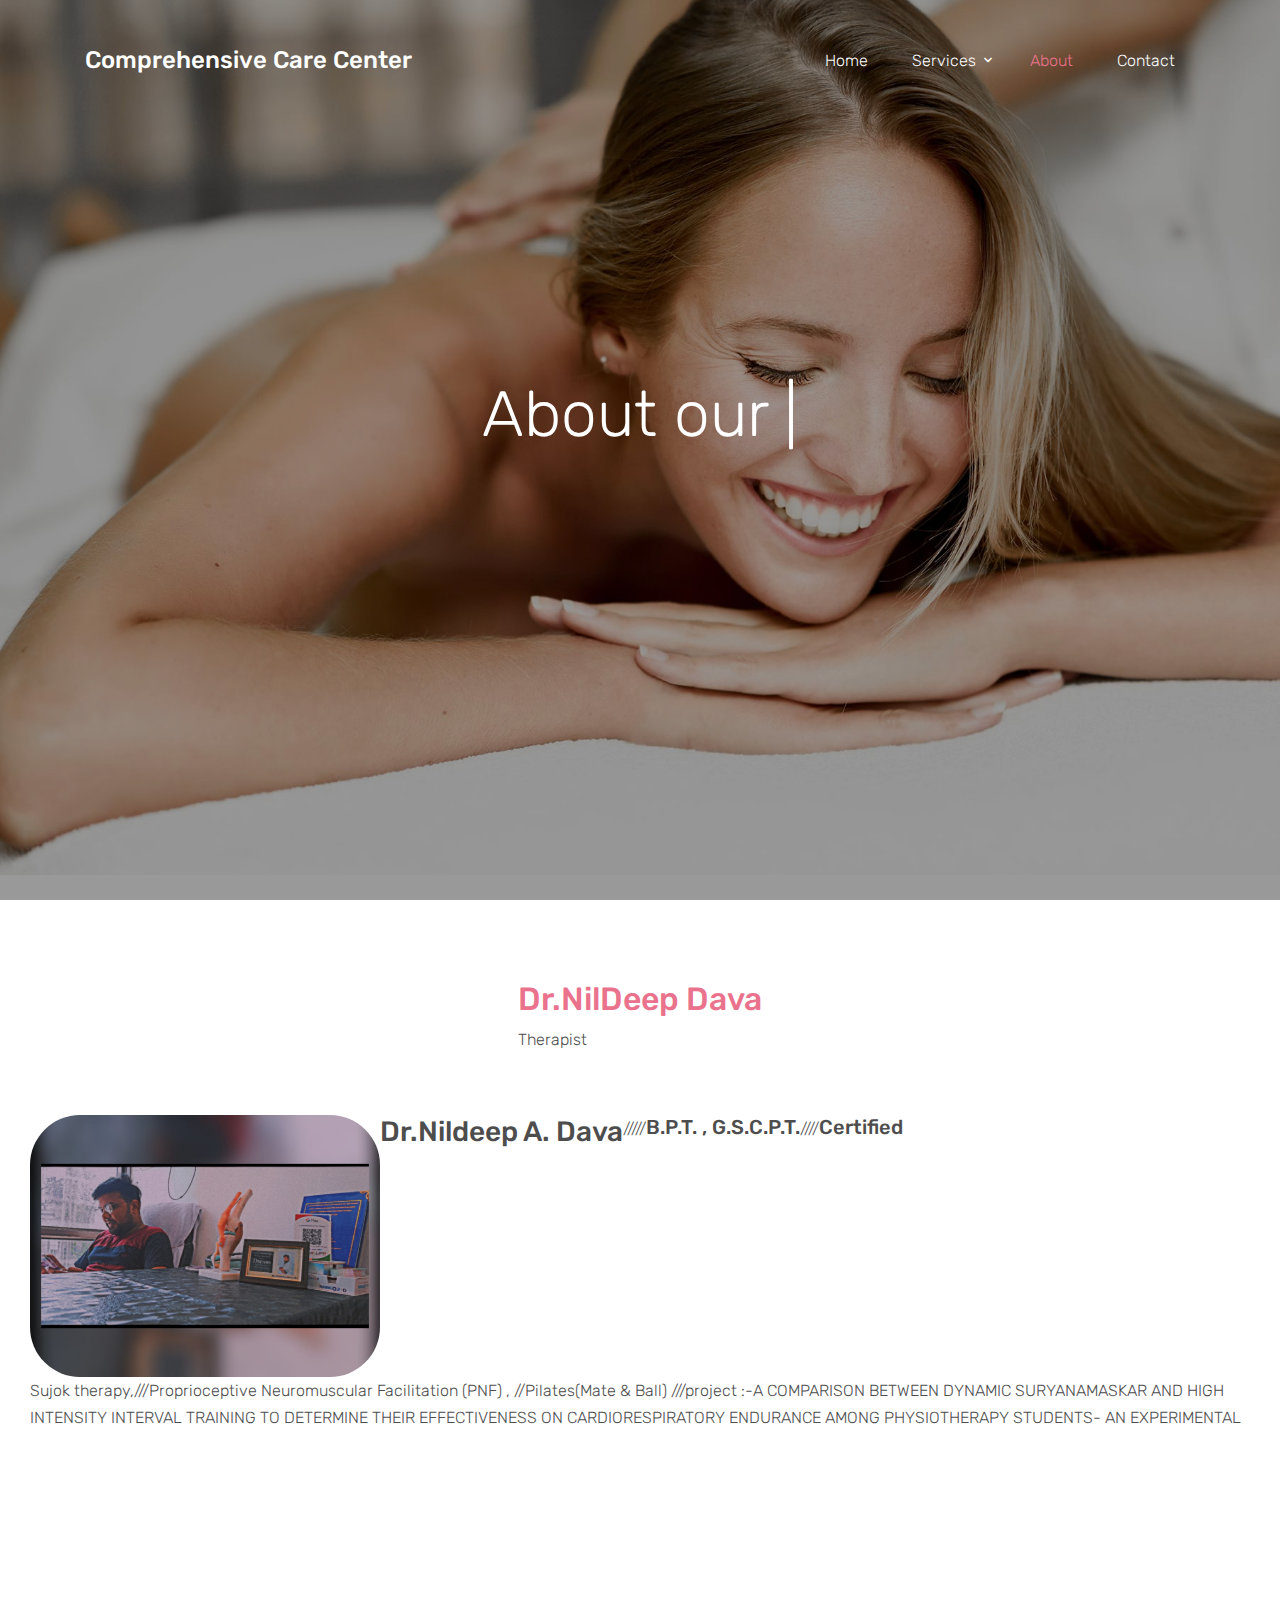
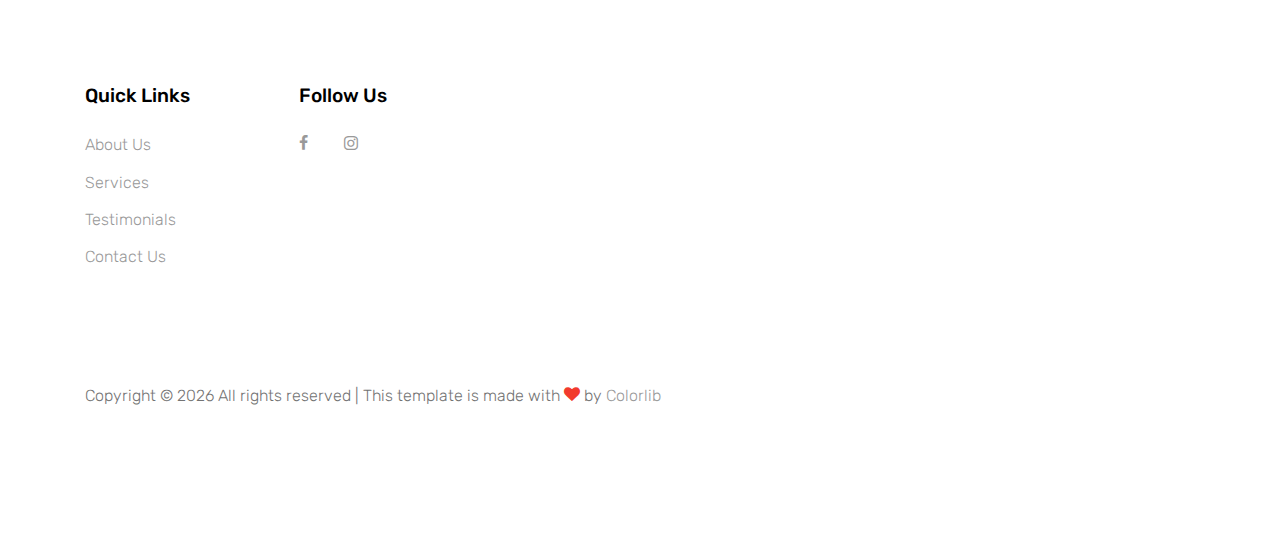
==== about.html @ fd0f9dcb "addcode" ====
<!DOCTYPE html>
<html lang="en">
  <head>
    <title>Comprehensive Care Center</title>
    <meta charset="utf-8" />
    <meta
      name="viewport"
      content="width=device-width, initial-scale=1, shrink-to-fit=no"
    />

    <link
      href="https://fonts.googleapis.com/css?family=Rubik:400,700"
      rel="stylesheet"
    />

    <link rel="stylesheet" href="fonts/icomoon/style.css" />

    <link rel="stylesheet" href="css/bootstrap.min.css" />
    <link rel="stylesheet" href="css/magnific-popup.css" /> 
    <link rel="stylesheet" href="css/jquery-ui.css" />
    <link rel="stylesheet" href="css/owl.carousel.min.css" />
    <link rel="stylesheet" href="css/owl.theme.default.min.css" />

    <link rel="stylesheet" href="css/bootstrap-datepicker.css" />

    <link rel="stylesheet" href="fonts/flaticon/font/flaticon.css" />

    <link rel="stylesheet" href="css/aos.css" />
    <link rel="stylesheet" href="css/rangeslider.css" />

    <link rel="stylesheet" href="css/style.css" />
  </head>
  <body>
    <div class="site-wrap">
      <div class="site-mobile-menu">
        <div class="site-mobile-menu-header">
          <div class="site-mobile-menu-close mt-3">
            <span class="icon-close2 js-menu-toggle"></span>
          </div>
        </div>
        <div class="site-mobile-menu-body"></div>
      </div>

     
         <header class="site-navbar" role="banner">

      <div class="container">
        <div class="row align-items-center">
          
          <div class="col-11 col-xl-4">
            <h1 class="mb-0 site-logo"><a href="index.html" class="text-white mb-0">Comprehensive Care Center</span> </a></h1>
          </div>
          <div class="col-12 col-md-8 d-none d-xl-block">
            <nav class="site-navigation position-relative text-right" role="navigation">

              <ul class="site-menu js-clone-nav mr-auto d-none d-lg-block">
                <li><a href="index.html"><span>Home</span></a></li>
                <li class="has-children">
                  <a href="services.html"><span>Services</span></a>
                  <ul class="dropdown arrow-top">
                    <li><a href="#">Physical Therapy</a></li>
                    <li><a href="#">Massage Therapy</a></li>
                    <li><a href="#">Chiropractic Therapy</a></li>
                    <li class="has-children">
                      <a href="#">Dropdown</a>
                      <ul class="dropdown">
                        <li><a href="#">Physical Therapy</a></li>
                        <li><a href="#">Massage Therapy</a></li>
                        <li><a href="#">Chiropractic Therapy</a></li>
                      </ul>
                    </li>
                  </ul>
                </li>
                  <li class="active">
                    <a href="about.html"><span>About</span></a>
                  </li>
                  <li>
                    <a href="contact.html"><span>Contact</span></a>
                  </li>
             
            
              </ul>
            </nav>
          </div>


          <div class="d-inline-block d-xl-none ml-md-0 mr-auto py-3" style="position: relative; top: 3px;"><a href="#" class="site-menu-toggle js-menu-toggle text-white"><span class="icon-menu h3"></span></a></div>

          </div>

        </div>
      </div>
      
    </header>

      <div
        class="site-blocks-cover overlay"
        style="background-image: url(images/hero_bg_1.jpg)"
        data-aos="fade"
        data-stellar-background-ratio="0.5"
      >
        <div class="container">
          <div
            class="row align-items-center justify-content-center text-center"
          >
            <div class="col-md-10">
              <div class="row justify-content-center mb-4">
                <div class="col-md-10 text-center">
                  <h1 data-aos="fade-up" class="mb-5">
                    About our <span class="typed-words"></span>
                  </h1>
                </div>
              </div>
            </div>
          </div>
        </div>
      </div>

      <div class="site-section">
        <div class="row justify-content-center">
          <div class="text-center">
            <h2 class="text-primary">Dr.NilDeep Dava</h2>
            <p>Therapist</p>
          </div>
        </div>
        <div class="doctor_details">
        <div class="row">
          <img src="images/img_dr1.jpg" alt="Image" class="doctor_photo" />
          <h3>Dr.Nildeep A. Dava </h3> /////      
          <h5>B.P.T. , G.S.C.P.T.</h5>////
          <h5>Certified</h5>Sujok therapy,///Proprioceptive Neuromuscular Facilitation (PNF) , //Pilates(Mate & Ball) ///project :-A COMPARISON BETWEEN DYNAMIC SURYANAMASKAR AND HIGH INTENSITY INTERVAL TRAINING TO DETERMINE THEIR EFFECTIVENESS ON CARDIORESPIRATORY ENDURANCE AMONG PHYSIOTHERAPY STUDENTS- AN EXPERIMENTAL
        </div>
       
        </div>
       
      </div>

      <footer class="site-footer">
        <div class="container">
          <div class="row">
            <div class="col-md-9">
              <div class="row">
                <div class="col-md-6 mb-5 mb-lg-0 col-lg-3">
                  <h2 class="footer-heading mb-4">Quick Links</h2>
                  <ul class="list-unstyled">
                    <li><a href="#">About Us</a></li>
                    <li><a href="#">Services</a></li>
                    <li><a href="#">Testimonials</a></li>
                    <li><a href="#">Contact Us</a></li>
                  </ul>
                </div>

                <div class="col-md-6 mb-5 mb-lg-0 col-lg-3">
                  <h2 class="footer-heading mb-4">Follow Us</h2>
                  <a href="https://www.facebook.com/nil.dava.7" class="pl-0 pr-3"
                    ><span class="icon-facebook"></span
                  ></a>
                  
                  <a href="https://www.instagram.com/physiotherapy_and_painclinic/?igshid=NDRkN2NkYzU=" class="pl-3 pr-3"
                    ><span class="icon-instagram"></span
                  ></a>
               
                </div>
              </div>
            </div>
          </div>
          <div class="row pt-5 mt-5">
            <div class="col-12 text-md-center text-left">
              <p>
                <!-- Link back to Colorlib can't be removed. Template is licensed under CC BY 3.0. -->
                Copyright &copy;
                <script>
                  document.write(new Date().getFullYear());
                </script>
                All rights reserved | This template is made with
                <i class="icon-heart text-danger" aria-hidden="true"></i> by
                <a href="https://colorlib.com" target="_blank">Colorlib</a>
                <!-- Link back to Colorlib can't be removed. Template is licensed under CC BY 3.0. -->
              </p>
            </div>
          </div>
        </div>
      </footer>
    </div>

    <script src="js/jquery-3.3.1.min.js"></script>
    <script src="js/jquery-migrate-3.0.1.min.js"></script>
    <script src="js/jquery-ui.js"></script>
    <script src="js/popper.min.js"></script>
    <script src="js/bootstrap.min.js"></script>
    <script src="js/owl.carousel.min.js"></script>
    <script src="js/jquery.stellar.min.js"></script>
    <script src="js/jquery.countdown.min.js"></script>
    <script src="js/jquery.magnific-popup.min.js"></script>
    <script src="js/jquery.animateNumber.min.js"></script>
    <script src="js/jquery.waypoints.min.js"></script>

    <script src="js/bootstrap-datepicker.min.js"></script>
    <script src="js/aos.js"></script>
    <script src="js/rangeslider.min.js"></script>

    <script src="js/typed.js"></script>
    <script>
      var typed = new Typed(".typed-words", {
        strings: ["Comprehensive Care Center"],
        typeSpeed: 80,
        backSpeed: 80,
        backDelay: 4000,
        startDelay: 1000,
        loop: false,
        showCursor: true,
      });
    </script>

    <script src="js/main.js"></script>
  </body>
</html>
---- fonts/icomoon/style.css ----
@font-face {
  font-family: 'icomoon';
  src:  url('fonts/icomoon.eot?10si43');
  src:  url('fonts/icomoon.eot?10si43#iefix') format('embedded-opentype'),
    url('fonts/icomoon.ttf?10si43') format('truetype'),
    url('fonts/icomoon.woff?10si43') format('woff'),
    url('fonts/icomoon.svg?10si43#icomoon') format('svg');
  font-weight: normal;
  font-style: normal;
}

[class^="icon-"], [class*=" icon-"] {
  /* use !important to prevent issues with browser extensions that change fonts */
  font-family: 'icomoon' !important;
  speak: none;
  font-style: normal;
  font-weight: normal;
  font-variant: normal;
  text-transform: none;
  line-height: 1;

  /* Better Font Rendering =========== */
  -webkit-font-smoothing: antialiased;
  -moz-osx-font-smoothing: grayscale;
}

.icon-asterisk:before {
  content: "\f069";
}
.icon-plus:before {
  content: "\f067";
}
.icon-question:before {
  content: "\f128";
}
.icon-minus:before {
  content: "\f068";
}
.icon-glass:before {
  content: "\f000";
}
.icon-music:before {
  content: "\f001";
}
.icon-search:before {
  content: "\f002";
}
.icon-envelope-o:before {
  content: "\f003";
}
.icon-heart:before {
  content: "\f004";
}
.icon-star:before {
  content: "\f005";
}
.icon-star-o:before {
  content: "\f006";
}
.icon-user:before {
  content: "\f007";
}
.icon-film:before {
  content: "\f008";
}
.icon-th-large:before {
  content: "\f009";
}
.icon-th:before {
  content: "\f00a";
}
.icon-th-list:before {
  content: "\f00b";
}
.icon-check:before {
  content: "\f00c";
}
.icon-close:before {
  content: "\f00d";
}
.icon-remove:before {
  content: "\f00d";
}
.icon-times:before {
  content: "\f00d";
}
.icon-search-plus:before {
  content: "\f00e";
}
.icon-search-minus:before {
  content: "\f010";
}
.icon-power-off:before {
  content: "\f011";
}
.icon-signal:before {
  content: "\f012";
}
.icon-cog:before {
  content: "\f013";
}
.icon-gear:before {
  content: "\f013";
}
.icon-trash-o:before {
  content: "\f014";
}
.icon-home:before {
  content: "\f015";
}
.icon-file-o:before {
  content: "\f016";
}
.icon-clock-o:before {
  content: "\f017";
}
.icon-road:before {
  content: "\f018";
}
.icon-download:before {
  content: "\f019";
}
.icon-arrow-circle-o-down:before {
  content: "\f01a";
}
.icon-arrow-circle-o-up:before {
  content: "\f01b";
}
.icon-inbox:before {
  content: "\f01c";
}
.icon-play-circle-o:before {
  content: "\f01d";
}
.icon-repeat:before {
  content: "\f01e";
}
.icon-rotate-right:before {
  content: "\f01e";
}
.icon-refresh:before {
  content: "\f021";
}
.icon-list-alt:before {
  content: "\f022";
}
.icon-lock:before {
  content: "\f023";
}
.icon-flag:before {
  content: "\f024";
}
.icon-headphones:before {
  content: "\f025";
}
.icon-volume-off:before {
  content: "\f026";
}
.icon-volume-down:before {
  content: "\f027";
}
.icon-volume-up:before {
  content: "\f028";
}
.icon-qrcode:before {
  content: "\f029";
}
.icon-barcode:before {
  content: "\f02a";
}
.icon-tag:before {
  content: "\f02b";
}
.icon-tags:before {
  content: "\f02c";
}
.icon-book:before {
  content: "\f02d";
}
.icon-bookmark:before {
  content: "\f02e";
}
.icon-print:before {
  content: "\f02f";
}
.icon-camera:before {
  content: "\f030";
}
.icon-font:before {
  content: "\f031";
}
.icon-bold:before {
  content: "\f032";
}
.icon-italic:before {
  content: "\f033";
}
.icon-text-height:before {
  content: "\f034";
}
.icon-text-width:before {
  content: "\f035";
}
.icon-align-left:before {
  content: "\f036";
}
.icon-align-center:before {
  content: "\f037";
}
.icon-align-right:before {
  content: "\f038";
}
.icon-align-justify:before {
  content: "\f039";
}
.icon-list:before {
  content: "\f03a";
}
.icon-dedent:before {
  content: "\f03b";
}
.icon-outdent:before {
  content: "\f03b";
}
.icon-indent:before {
  content: "\f03c";
}
.icon-video-camera:before {
  content: "\f03d";
}
.icon-image:before {
  content: "\f03e";
}
.icon-photo:before {
  content: "\f03e";
}
.icon-picture-o:before {
  content: "\f03e";
}
.icon-pencil:before {
  content: "\f040";
}
.icon-map-marker:before {
  content: "\f041";
}
.icon-adjust:before {
  content: "\f042";
}
.icon-tint:before {
  content: "\f043";
}
.icon-edit:before {
  content: "\f044";
}
.icon-pencil-square-o:before {
  content: "\f044";
}
.icon-share-square-o:before {
  content: "\f045";
}
.icon-check-square-o:before {
  content: "\f046";
}
.icon-arrows:before {
  content: "\f047";
}
.icon-step-backward:before {
  content: "\f048";
}
.icon-fast-backward:before {
  content: "\f049";
}
.icon-backward:before {
  content: "\f04a";
}
.icon-play:before {
  content: "\f04b";
}
.icon-pause:before {
  content: "\f04c";
}
.icon-stop:before {
  content: "\f04d";
}
.icon-forward:before {
  content: "\f04e";
}
.icon-fast-forward:before {
  content: "\f050";
}
.icon-step-forward:before {
  content: "\f051";
}
.icon-eject:before {
  content: "\f052";
}
.icon-chevron-left:before {
  content: "\f053";
}
.icon-chevron-right:before {
  content: "\f054";
}
.icon-plus-circle:before {
  content: "\f055";
}
.icon-minus-circle:before {
  content: "\f056";
}
.icon-times-circle:before {
  content: "\f057";
}
.icon-check-circle:before {
  content: "\f058";
}
.icon-question-circle:before {
  content: "\f059";
}
.icon-info-circle:before {
  content: "\f05a";
}
.icon-crosshairs:before {
  content: "\f05b";
}
.icon-times-circle-o:before {
  content: "\f05c";
}
.icon-check-circle-o:before {
  content: "\f05d";
}
.icon-ban:before {
  content: "\f05e";
}
.icon-arrow-left:before {
  content: "\f060";
}
.icon-arrow-right:before {
  content: "\f061";
}
.icon-arrow-up:before {
  content: "\f062";
}
.icon-arrow-down:before {
  content: "\f063";
}
.icon-mail-forward:before {
  content: "\f064";
}
.icon-share:before {
  content: "\f064";
}
.icon-expand:before {
  content: "\f065";
}
.icon-compress:before {
  content: "\f066";
}
.icon-exclamation-circle:before {
  content: "\f06a";
}
.icon-gift:before {
  content: "\f06b";
}
.icon-leaf:before {
  content: "\f06c";
}
.icon-fire:before {
  content: "\f06d";
}
.icon-eye:before {
  content: "\f06e";
}
.icon-eye-slash:before {
  content: "\f070";
}
.icon-exclamation-triangle:before {
  content: "\f071";
}
.icon-warning:before {
  content: "\f071";
}
.icon-plane:before {
  content: "\f072";
}
.icon-calendar:before {
  content: "\f073";
}
.icon-random:before {
  content: "\f074";
}
.icon-comment:before {
  content: "\f075";
}
.icon-magnet:before {
  content: "\f076";
}
.icon-chevron-up:before {
  content: "\f077";
}
.icon-chevron-down:before {
  content: "\f078";
}
.icon-retweet:before {
  content: "\f079";
}
.icon-shopping-cart:before {
  content: "\f07a";
}
.icon-folder:before {
  content: "\f07b";
}
.icon-folder-open:before {
  content: "\f07c";
}
.icon-arrows-v:before {
  content: "\f07d";
}
.icon-arrows-h:before {
  content: "\f07e";
}
.icon-bar-chart:before {
  content: "\f080";
}
.icon-bar-chart-o:before {
  content: "\f080";
}
.icon-twitter-square:before {
  content: "\f081";
}
.icon-facebook-square:before {
  content: "\f082";
}
.icon-camera-retro:before {
  content: "\f083";
}
.icon-key:before {
  content: "\f084";
}
.icon-cogs:before {
  content: "\f085";
}
.icon-gears:before {
  content: "\f085";
}
.icon-comments:before {
  content: "\f086";
}
.icon-thumbs-o-up:before {
  content: "\f087";
}
.icon-thumbs-o-down:before {
  content: "\f088";
}
.icon-star-half:before {
  content: "\f089";
}
.icon-heart-o:before {
  content: "\f08a";
}
.icon-sign-out:before {
  content: "\f08b";
}
.icon-linkedin-square:before {
  content: "\f08c";
}
.icon-thumb-tack:before {
  content: "\f08d";
}
.icon-external-link:before {
  content: "\f08e";
}
.icon-sign-in:before {
  content: "\f090";
}
.icon-trophy:before {
  content: "\f091";
}
.icon-github-square:before {
  content: "\f092";
}
.icon-upload:before {
  content: "\f093";
}
.icon-lemon-o:before {
  content: "\f094";
}
.icon-phone:before {
  content: "\f095";
}
.icon-square-o:before {
  content: "\f096";
}
.icon-bookmark-o:before {
  content: "\f097";
}
.icon-phone-square:before {
  content: "\f098";
}
.icon-twitter:before {
  content: "\f099";
}
.icon-facebook:before {
  content: "\f09a";
}
.icon-facebook-f:before {
  content: "\f09a";
}
.icon-github:before {
  content: "\f09b";
}
.icon-unlock:before {
  content: "\f09c";
}
.icon-credit-card:before {
  content: "\f09d";
}
.icon-feed:before {
  content: "\f09e";
}
.icon-rss:before {
  content: "\f09e";
}
.icon-hdd-o:before {
  content: "\f0a0";
}
.icon-bullhorn:before {
  content: "\f0a1";
}
.icon-bell-o:before {
  content: "\f0a2";
}
.icon-certificate:before {
  content: "\f0a3";
}
.icon-hand-o-right:before {
  content: "\f0a4";
}
.icon-hand-o-left:before {
  content: "\f0a5";
}
.icon-hand-o-up:before {
  content: "\f0a6";
}
.icon-hand-o-down:before {
  content: "\f0a7";
}
.icon-arrow-circle-left:before {
  content: "\f0a8";
}
.icon-arrow-circle-right:before {
  content: "\f0a9";
}
.icon-arrow-circle-up:before {
  content: "\f0aa";
}
.icon-arrow-circle-down:before {
  content: "\f0ab";
}
.icon-globe:before {
  content: "\f0ac";
}
.icon-wrench:before {
  content: "\f0ad";
}
.icon-tasks:before {
  content: "\f0ae";
}
.icon-filter:before {
  content: "\f0b0";
}
.icon-briefcase:before {
  content: "\f0b1";
}
.icon-arrows-alt:before {
  content: "\f0b2";
}
.icon-group:before {
  content: "\f0c0";
}
.icon-users:before {
  content: "\f0c0";
}
.icon-chain:before {
  content: "\f0c1";
}
.icon-link:before {
  content: "\f0c1";
}
.icon-cloud:before {
  content: "\f0c2";
}
.icon-flask:before {
  content: "\f0c3";
}
.icon-cut:before {
  content: "\f0c4";
}
.icon-scissors:before {
  content: "\f0c4";
}
.icon-copy:before {
  content: "\f0c5";
}
.icon-files-o:before {
  content: "\f0c5";
}
.icon-paperclip:before {
  content: "\f0c6";
}
.icon-floppy-o:before {
  content: "\f0c7";
}
.icon-save:before {
  content: "\f0c7";
}
.icon-square:before {
  content: "\f0c8";
}
.icon-bars:before {
  content: "\f0c9";
}
.icon-navicon:before {
  content: "\f0c9";
}
.icon-reorder:before {
  content: "\f0c9";
}
.icon-list-ul:before {
  content: "\f0ca";
}
.icon-list-ol:before {
  content: "\f0cb";
}
.icon-strikethrough:before {
  content: "\f0cc";
}
.icon-underline:before {
  content: "\f0cd";
}
.icon-table:before {
  content: "\f0ce";
}
.icon-magic:before {
  content: "\f0d0";
}
.icon-truck:before {
  content: "\f0d1";
}
.icon-pinterest:before {
  content: "\f0d2";
}
.icon-pinterest-square:before {
  content: "\f0d3";
}
.icon-google-plus-square:before {
  content: "\f0d4";
}
.icon-google-plus:before {
  content: "\f0d5";
}
.icon-money:before {
  content: "\f0d6";
}
.icon-caret-down:before {
  content: "\f0d7";
}
.icon-caret-up:before {
  content: "\f0d8";
}
.icon-caret-left:before {
  content: "\f0d9";
}
.icon-caret-right:before {
  content: "\f0da";
}
.icon-columns:before {
  content: "\f0db";
}
.icon-sort:before {
  content: "\f0dc";
}
.icon-unsorted:before {
  content: "\f0dc";
}
.icon-sort-desc:before {
  content: "\f0dd";
}
.icon-sort-down:before {
  content: "\f0dd";
}
.icon-sort-asc:before {
  content: "\f0de";
}
.icon-sort-up:before {
  content: "\f0de";
}
.icon-envelope:before {
  content: "\f0e0";
}
.icon-linkedin:before {
  content: "\f0e1";
}
.icon-rotate-left:before {
  content: "\f0e2";
}
.icon-undo:before {
  content: "\f0e2";
}
.icon-gavel:before {
  content: "\f0e3";
}
.icon-legal:before {
  content: "\f0e3";
}
.icon-dashboard:before {
  content: "\f0e4";
}
.icon-tachometer:before {
  content: "\f0e4";
}
.icon-comment-o:before {
  content: "\f0e5";
}
.icon-comments-o:before {
  content: "\f0e6";
}
.icon-bolt:before {
  content: "\f0e7";
}
.icon-flash:before {
  content: "\f0e7";
}
.icon-sitemap:before {
  content: "\f0e8";
}
.icon-umbrella:before {
  content: "\f0e9";
}
.icon-clipboard:before {
  content: "\f0ea";
}
.icon-paste:before {
  content: "\f0ea";
}
.icon-lightbulb-o:before {
  content: "\f0eb";
}
.icon-exchange:before {
  content: "\f0ec";
}
.icon-cloud-download:before {
  content: "\f0ed";
}
.icon-cloud-upload:before {
  content: "\f0ee";
}
.icon-user-md:before {
  content: "\f0f0";
}
.icon-stethoscope:before {
  content: "\f0f1";
}
.icon-suitcase:before {
  content: "\f0f2";
}
.icon-bell:before {
  content: "\f0f3";
}
.icon-coffee:before {
  content: "\f0f4";
}
.icon-cutlery:before {
  content: "\f0f5";
}
.icon-file-text-o:before {
  content: "\f0f6";
}
.icon-building-o:before {
  content: "\f0f7";
}
.icon-hospital-o:before {
  content: "\f0f8";
}
.icon-ambulance:before {
  content: "\f0f9";
}
.icon-medkit:before {
  content: "\f0fa";
}
.icon-fighter-jet:before {
  content: "\f0fb";
}
.icon-beer:before {
  content: "\f0fc";
}
.icon-h-square:before {
  content: "\f0fd";
}
.icon-plus-square:before {
  content: "\f0fe";
}
.icon-angle-double-left:before {
  content: "\f100";
}
.icon-angle-double-right:before {
  content: "\f101";
}
.icon-angle-double-up:before {
  content: "\f102";
}
.icon-angle-double-down:before {
  content: "\f103";
}
.icon-angle-left:before {
  content: "\f104";
}
.icon-angle-right:before {
  content: "\f105";
}
.icon-angle-up:before {
  content: "\f106";
}
.icon-angle-down:before {
  content: "\f107";
}
.icon-desktop:before {
  content: "\f108";
}
.icon-laptop:before {
  content: "\f109";
}
.icon-tablet:before {
  content: "\f10a";
}
.icon-mobile:before {
  content: "\f10b";
}
.icon-mobile-phone:before {
  content: "\f10b";
}
.icon-circle-o:before {
  content: "\f10c";
}
.icon-quote-left:before {
  content: "\f10d";
}
.icon-quote-right:before {
  content: "\f10e";
}
.icon-spinner:before {
  content: "\f110";
}
.icon-circle:before {
  content: "\f111";
}
.icon-mail-reply:before {
  content: "\f112";
}
.icon-reply:before {
  content: "\f112";
}
.icon-github-alt:before {
  content: "\f113";
}
.icon-folder-o:before {
  content: "\f114";
}
.icon-folder-open-o:before {
  content: "\f115";
}
.icon-smile-o:before {
  content: "\f118";
}
.icon-frown-o:before {
  content: "\f119";
}
.icon-meh-o:before {
  content: "\f11a";
}
.icon-gamepad:before {
  content: "\f11b";
}
.icon-keyboard-o:before {
  content: "\f11c";
}
.icon-flag-o:before {
  content: "\f11d";
}
.icon-flag-checkered:before {
  content: "\f11e";
}
.icon-terminal:before {
  content: "\f120";
}
.icon-code:before {
  content: "\f121";
}
.icon-mail-reply-all:before {
  content: "\f122";
}
.icon-reply-all:before {
  content: "\f122";
}
.icon-star-half-empty:before {
  content: "\f123";
}
.icon-star-half-full:before {
  content: "\f123";
}
.icon-star-half-o:before {
  content: "\f123";
}
.icon-location-arrow:before {
  content: "\f124";
}
.icon-crop:before {
  content: "\f125";
}
.icon-code-fork:before {
  content: "\f126";
}
.icon-chain-broken:before {
  content: "\f127";
}
.icon-unlink:before {
  content: "\f127";
}
.icon-info:before {
  content: "\f129";
}
.icon-exclamation:before {
  content: "\f12a";
}
.icon-superscript:before {
  content: "\f12b";
}
.icon-subscript:before {
  content: "\f12c";
}
.icon-eraser:before {
  content: "\f12d";
}
.icon-puzzle-piece:before {
  content: "\f12e";
}
.icon-microphone:before {
  content: "\f130";
}
.icon-microphone-slash:before {
  content: "\f131";
}
.icon-shield:before {
  content: "\f132";
}
.icon-calendar-o:before {
  content: "\f133";
}
.icon-fire-extinguisher:before {
  content: "\f134";
}
.icon-rocket:before {
  content: "\f135";
}
.icon-maxcdn:before {
  content: "\f136";
}
.icon-chevron-circle-left:before {
  content: "\f137";
}
.icon-chevron-circle-right:before {
  content: "\f138";
}
.icon-chevron-circle-up:before {
  content: "\f139";
}
.icon-chevron-circle-down:before {
  content: "\f13a";
}
.icon-html5:before {
  content: "\f13b";
}
.icon-css3:before {
  content: "\f13c";
}
.icon-anchor:before {
  content: "\f13d";
}
.icon-unlock-alt:before {
  content: "\f13e";
}
.icon-bullseye:before {
  content: "\f140";
}
.icon-ellipsis-h:before {
  content: "\f141";
}
.icon-ellipsis-v:before {
  content: "\f142";
}
.icon-rss-square:before {
  content: "\f143";
}
.icon-play-circle:before {
  content: "\f144";
}
.icon-ticket:before {
  content: "\f145";
}
.icon-minus-square:before {
  content: "\f146";
}
.icon-minus-square-o:before {
  content: "\f147";
}
.icon-level-up:before {
  content: "\f148";
}
.icon-level-down:before {
  content: "\f149";
}
.icon-check-square:before {
  content: "\f14a";
}
.icon-pencil-square:before {
  content: "\f14b";
}
.icon-external-link-square:before {
  content: "\f14c";
}
.icon-share-square:before {
  content: "\f14d";
}
.icon-compass:before {
  content: "\f14e";
}
.icon-caret-square-o-down:before {
  content: "\f150";
}
.icon-toggle-down:before {
  content: "\f150";
}
.icon-caret-square-o-up:before {
  content: "\f151";
}
.icon-toggle-up:before {
  content: "\f151";
}
.icon-caret-square-o-right:before {
  content: "\f152";
}
.icon-toggle-right:before {
  content: "\f152";
}
.icon-eur:before {
  content: "\f153";
}
.icon-euro:before {
  content: "\f153";
}
.icon-gbp:before {
  content: "\f154";
}
.icon-dollar:before {
  content: "\f155";
}
.icon-usd:before {
  content: "\f155";
}
.icon-inr:before {
  content: "\f156";
}
.icon-rupee:before {
  content: "\f156";
}
.icon-cny:before {
  content: "\f157";
}
.icon-jpy:before {
  content: "\f157";
}
.icon-rmb:before {
  content: "\f157";
}
.icon-yen:before {
  content: "\f157";
}
.icon-rouble:before {
  content: "\f158";
}
.icon-rub:before {
  content: "\f158";
}
.icon-ruble:before {
  content: "\f158";
}
.icon-krw:before {
  content: "\f159";
}
.icon-won:before {
  content: "\f159";
}
.icon-bitcoin:before {
  content: "\f15a";
}
.icon-btc:before {
  content: "\f15a";
}
.icon-file:before {
  content: "\f15b";
}
.icon-file-text:before {
  content: "\f15c";
}
.icon-sort-alpha-asc:before {
  content: "\f15d";
}
.icon-sort-alpha-desc:before {
  content: "\f15e";
}
.icon-sort-amount-asc:before {
  content: "\f160";
}
.icon-sort-amount-desc:before {
  content: "\f161";
}
.icon-sort-numeric-asc:before {
  content: "\f162";
}
.icon-sort-numeric-desc:before {
  content: "\f163";
}
.icon-thumbs-up:before {
  content: "\f164";
}
.icon-thumbs-down:before {
  content: "\f165";
}
.icon-youtube-square:before {
  content: "\f166";
}
.icon-youtube:before {
  content: "\f167";
}
.icon-xing:before {
  content: "\f168";
}
.icon-xing-square:before {
  content: "\f169";
}
.icon-youtube-play:before {
  content: "\f16a";
}
.icon-dropbox:before {
  content: "\f16b";
}
.icon-stack-overflow:before {
  content: "\f16c";
}
.icon-instagram:before {
  content: "\f16d";
}
.icon-flickr:before {
  content: "\f16e";
}
.icon-adn:before {
  content: "\f170";
}
.icon-bitbucket:before {
  content: "\f171";
}
.icon-bitbucket-square:before {
  content: "\f172";
}
.icon-tumblr:before {
  content: "\f173";
}
.icon-tumblr-square:before {
  content: "\f174";
}
.icon-long-arrow-down:before {
  content: "\f175";
}
.icon-long-arrow-up:before {
  content: "\f176";
}
.icon-long-arrow-left:before {
  content: "\f177";
}
.icon-long-arrow-right:before {
  content: "\f178";
}
.icon-apple:before {
  content: "\f179";
}
.icon-windows:before {
  content: "\f17a";
}
.icon-android:before {
  content: "\f17b";
}
.icon-linux:before {
  content: "\f17c";
}
.icon-dribbble:before {
  content: "\f17d";
}
.icon-skype:before {
  content: "\f17e";
}
.icon-foursquare:before {
  content: "\f180";
}
.icon-trello:before {
  content: "\f181";
}
.icon-female:before {
  content: "\f182";
}
.icon-male:before {
  content: "\f183";
}
.icon-gittip:before {
  content: "\f184";
}
.icon-gratipay:before {
  content: "\f184";
}
.icon-sun-o:before {
  content: "\f185";
}
.icon-moon-o:before {
  content: "\f186";
}
.icon-archive:before {
  content: "\f187";
}
.icon-bug:before {
  content: "\f188";
}
.icon-vk:before {
  content: "\f189";
}
.icon-weibo:before {
  content: "\f18a";
}
.icon-renren:before {
  content: "\f18b";
}
.icon-pagelines:before {
  content: "\f18c";
}
.icon-stack-exchange:before {
  content: "\f18d";
}
.icon-arrow-circle-o-right:before {
  content: "\f18e";
}
.icon-arrow-circle-o-left:before {
  content: "\f190";
}
.icon-caret-square-o-left:before {
  content: "\f191";
}
.icon-toggle-left:before {
  content: "\f191";
}
.icon-dot-circle-o:before {
  content: "\f192";
}
.icon-wheelchair:before {
  content: "\f193";
}
.icon-vimeo-square:before {
  content: "\f194";
}
.icon-try:before {
  content: "\f195";
}
.icon-turkish-lira:before {
  content: "\f195";
}
.icon-plus-square-o:before {
  content: "\f196";
}
.icon-space-shuttle:before {
  content: "\f197";
}
.icon-slack:before {
  content: "\f198";
}
.icon-envelope-square:before {
  content: "\f199";
}
.icon-wordpress:before {
  content: "\f19a";
}
.icon-openid:before {
  content: "\f19b";
}
.icon-bank:before {
  content: "\f19c";
}
.icon-institution:before {
  content: "\f19c";
}
.icon-university:before {
  content: "\f19c";
}
.icon-graduation-cap:before {
  content: "\f19d";
}
.icon-mortar-board:before {
  content: "\f19d";
}
.icon-yahoo:before {
  content: "\f19e";
}
.icon-google:before {
  content: "\f1a0";
}
.icon-reddit:before {
  content: "\f1a1";
}
.icon-reddit-square:before {
  content: "\f1a2";
}
.icon-stumbleupon-circle:before {
  content: "\f1a3";
}
.icon-stumbleupon:before {
  content: "\f1a4";
}
.icon-delicious:before {
  content: "\f1a5";
}
.icon-digg:before {
  content: "\f1a6";
}
.icon-pied-piper-pp:before {
  content: "\f1a7";
}
.icon-pied-piper-alt:before {
  content: "\f1a8";
}
.icon-drupal:before {
  content: "\f1a9";
}
.icon-joomla:before {
  content: "\f1aa";
}
.icon-language:before {
  content: "\f1ab";
}
.icon-fax:before {
  content: "\f1ac";
}
.icon-building:before {
  content: "\f1ad";
}
.icon-child:before {
  content: "\f1ae";
}
.icon-paw:before {
  content: "\f1b0";
}
.icon-spoon:before {
  content: "\f1b1";
}
.icon-cube:before {
  content: "\f1b2";
}
.icon-cubes:before {
  content: "\f1b3";
}
.icon-behance:before {
  content: "\f1b4";
}
.icon-behance-square:before {
  content: "\f1b5";
}
.icon-steam:before {
  content: "\f1b6";
}
.icon-steam-square:before {
  content: "\f1b7";
}
.icon-recycle:before {
  content: "\f1b8";
}
.icon-automobile:before {
  content: "\f1b9";
}
.icon-car:before {
  content: "\f1b9";
}
.icon-cab:before {
  content: "\f1ba";
}
.icon-taxi:before {
  content: "\f1ba";
}
.icon-tree:before {
  content: "\f1bb";
}
.icon-spotify:before {
  content: "\f1bc";
}
.icon-deviantart:before {
  content: "\f1bd";
}
.icon-soundcloud:before {
  content: "\f1be";
}
.icon-database:before {
  content: "\f1c0";
}
.icon-file-pdf-o:before {
  content: "\f1c1";
}
.icon-file-word-o:before {
  content: "\f1c2";
}
.icon-file-excel-o:before {
  content: "\f1c3";
}
.icon-file-powerpoint-o:before {
  content: "\f1c4";
}
.icon-file-image-o:before {
  content: "\f1c5";
}
.icon-file-photo-o:before {
  content: "\f1c5";
}
.icon-file-picture-o:before {
  content: "\f1c5";
}
.icon-file-archive-o:before {
  content: "\f1c6";
}
.icon-file-zip-o:before {
  content: "\f1c6";
}
.icon-file-audio-o:before {
  content: "\f1c7";
}
.icon-file-sound-o:before {
  content: "\f1c7";
}
.icon-file-movie-o:before {
  content: "\f1c8";
}
.icon-file-video-o:before {
  content: "\f1c8";
}
.icon-file-code-o:before {
  content: "\f1c9";
}
.icon-vine:before {
  content: "\f1ca";
}
.icon-codepen:before {
  content: "\f1cb";
}
.icon-jsfiddle:before {
  content: "\f1cc";
}
.icon-life-bouy:before {
  content: "\f1cd";
}
.icon-life-buoy:before {
  content: "\f1cd";
}
.icon-life-ring:before {
  content: "\f1cd";
}
.icon-life-saver:before {
  content: "\f1cd";
}
.icon-support:before {
  content: "\f1cd";
}
.icon-circle-o-notch:before {
  content: "\f1ce";
}
.icon-ra:before {
  content: "\f1d0";
}
.icon-rebel:before {
  content: "\f1d0";
}
.icon-resistance:before {
  content: "\f1d0";
}
.icon-empire:before {
  content: "\f1d1";
}
.icon-ge:before {
  content: "\f1d1";
}
.icon-git-square:before {
  content: "\f1d2";
}
.icon-git:before {
  content: "\f1d3";
}
.icon-hacker-news:before {
  content: "\f1d4";
}
.icon-y-combinator-square:before {
  content: "\f1d4";
}
.icon-yc-square:before {
  content: "\f1d4";
}
.icon-tencent-weibo:before {
  content: "\f1d5";
}
.icon-qq:before {
  content: "\f1d6";
}
.icon-wechat:before {
  content: "\f1d7";
}
.icon-weixin:before {
  content: "\f1d7";
}
.icon-paper-plane:before {
  content: "\f1d8";
}
.icon-send:before {
  content: "\f1d8";
}
.icon-paper-plane-o:before {
  content: "\f1d9";
}
.icon-send-o:before {
  content: "\f1d9";
}
.icon-history:before {
  content: "\f1da";
}
.icon-circle-thin:before {
  content: "\f1db";
}
.icon-header:before {
  content: "\f1dc";
}
.icon-paragraph:before {
  content: "\f1dd";
}
.icon-sliders:before {
  content: "\f1de";
}
.icon-share-alt:before {
  content: "\f1e0";
}
.icon-share-alt-square:before {
  content: "\f1e1";
}
.icon-bomb:before {
  content: "\f1e2";
}
.icon-futbol-o:before {
  content: "\f1e3";
}
.icon-soccer-ball-o:before {
  content: "\f1e3";
}
.icon-tty:before {
  content: "\f1e4";
}
.icon-binoculars:before {
  content: "\f1e5";
}
.icon-plug:before {
  content: "\f1e6";
}
.icon-slideshare:before {
  content: "\f1e7";
}
.icon-twitch:before {
  content: "\f1e8";
}
.icon-yelp:before {
  content: "\f1e9";
}
.icon-newspaper-o:before {
  content: "\f1ea";
}
.icon-wifi:before {
  content: "\f1eb";
}
.icon-calculator:before {
  content: "\f1ec";
}
.icon-paypal:before {
  content: "\f1ed";
}
.icon-google-wallet:before {
  content: "\f1ee";
}
.icon-cc-visa:before {
  content: "\f1f0";
}
.icon-cc-mastercard:before {
  content: "\f1f1";
}
.icon-cc-discover:before {
  content: "\f1f2";
}
.icon-cc-amex:before {
  content: "\f1f3";
}
.icon-cc-paypal:before {
  content: "\f1f4";
}
.icon-cc-stripe:before {
  content: "\f1f5";
}
.icon-bell-slash:before {
  content: "\f1f6";
}
.icon-bell-slash-o:before {
  content: "\f1f7";
}
.icon-trash:before {
  content: "\f1f8";
}
.icon-copyright:before {
  content: "\f1f9";
}
.icon-at:before {
  content: "\f1fa";
}
.icon-eyedropper:before {
  content: "\f1fb";
}
.icon-paint-brush:before {
  content: "\f1fc";
}
.icon-birthday-cake:before {
  content: "\f1fd";
}
.icon-area-chart:before {
  content: "\f1fe";
}
.icon-pie-chart:before {
  content: "\f200";
}
.icon-line-chart:before {
  content: "\f201";
}
.icon-lastfm:before {
  content: "\f202";
}
.icon-lastfm-square:before {
  content: "\f203";
}
.icon-toggle-off:before {
  content: "\f204";
}
.icon-toggle-on:before {
  content: "\f205";
}
.icon-bicycle:before {
  content: "\f206";
}
.icon-bus:before {
  content: "\f207";
}
.icon-ioxhost:before {
  content: "\f208";
}
.icon-angellist:before {
  content: "\f209";
}
.icon-cc:before {
  content: "\f20a";
}
.icon-ils:before {
  content: "\f20b";
}
.icon-shekel:before {
  content: "\f20b";
}
.icon-sheqel:before {
  content: "\f20b";
}
.icon-meanpath:before {
  content: "\f20c";
}
.icon-buysellads:before {
  content: "\f20d";
}
.icon-connectdevelop:before {
  content: "\f20e";
}
.icon-dashcube:before {
  content: "\f210";
}
.icon-forumbee:before {
  content: "\f211";
}
.icon-leanpub:before {
  content: "\f212";
}
.icon-sellsy:before {
  content: "\f213";
}
.icon-shirtsinbulk:before {
  content: "\f214";
}
.icon-simplybuilt:before {
  content: "\f215";
}
.icon-skyatlas:before {
  content: "\f216";
}
.icon-cart-plus:before {
  content: "\f217";
}
.icon-cart-arrow-down:before {
  content: "\f218";
}
.icon-diamond:before {
  content: "\f219";
}
.icon-ship:before {
  content: "\f21a";
}
.icon-user-secret:before {
  content: "\f21b";
}
.icon-motorcycle:before {
  content: "\f21c";
}
.icon-street-view:before {
  content: "\f21d";
}
.icon-heartbeat:before {
  content: "\f21e";
}
.icon-venus:before {
  content: "\f221";
}
.icon-mars:before {
  content: "\f222";
}
.icon-mercury:before {
  content: "\f223";
}
.icon-intersex:before {
  content: "\f224";
}
.icon-transgender:before {
  content: "\f224";
}
.icon-transgender-alt:before {
  content: "\f225";
}
.icon-venus-double:before {
  content: "\f226";
}
.icon-mars-double:before {
  content: "\f227";
}
.icon-venus-mars:before {
  content: "\f228";
}
.icon-mars-stroke:before {
  content: "\f229";
}
.icon-mars-stroke-v:before {
  content: "\f22a";
}
.icon-mars-stroke-h:before {
  content: "\f22b";
}
.icon-neuter:before {
  content: "\f22c";
}
.icon-genderless:before {
  content: "\f22d";
}
.icon-facebook-official:before {
  content: "\f230";
}
.icon-pinterest-p:before {
  content: "\f231";
}
.icon-whatsapp:before {
  content: "\f232";
}
.icon-server:before {
  content: "\f233";
}
.icon-user-plus:before {
  content: "\f234";
}
.icon-user-times:before {
  content: "\f235";
}
.icon-bed:before {
  content: "\f236";
}
.icon-hotel:before {
  content: "\f236";
}
.icon-viacoin:before {
  content: "\f237";
}
.icon-train:before {
  content: "\f238";
}
.icon-subway:before {
  content: "\f239";
}
.icon-medium:before {
  content: "\f23a";
}
.icon-y-combinator:before {
  content: "\f23b";
}
.icon-yc:before {
  content: "\f23b";
}
.icon-optin-monster:before {
  content: "\f23c";
}
.icon-opencart:before {
  content: "\f23d";
}
.icon-expeditedssl:before {
  content: "\f23e";
}
.icon-battery:before {
  content: "\f240";
}
.icon-battery-4:before {
  content: "\f240";
}
.icon-battery-full:before {
  content: "\f240";
}
.icon-battery-3:before {
  content: "\f241";
}
.icon-battery-three-quarters:before {
  content: "\f241";
}
.icon-battery-2:before {
  content: "\f242";
}
.icon-battery-half:before {
  content: "\f242";
}
.icon-battery-1:before {
  content: "\f243";
}
.icon-battery-quarter:before {
  content: "\f243";
}
.icon-battery-0:before {
  content: "\f244";
}
.icon-battery-empty:before {
  content: "\f244";
}
.icon-mouse-pointer:before {
  content: "\f245";
}
.icon-i-cursor:before {
  content: "\f246";
}
.icon-object-group:before {
  content: "\f247";
}
.icon-object-ungroup:before {
  content: "\f248";
}
.icon-sticky-note:before {
  content: "\f249";
}
.icon-sticky-note-o:before {
  content: "\f24a";
}
.icon-cc-jcb:before {
  content: "\f24b";
}
.icon-cc-diners-club:before {
  content: "\f24c";
}
.icon-clone:before {
  content: "\f24d";
}
.icon-balance-scale:before {
  content: "\f24e";
}
.icon-hourglass-o:before {
  content: "\f250";
}
.icon-hourglass-1:before {
  content: "\f251";
}
.icon-hourglass-start:before {
  content: "\f251";
}
.icon-hourglass-2:before {
  content: "\f252";
}
.icon-hourglass-half:before {
  content: "\f252";
}
.icon-hourglass-3:before {
  content: "\f253";
}
.icon-hourglass-end:before {
  content: "\f253";
}
.icon-hourglass:before {
  content: "\f254";
}
.icon-hand-grab-o:before {
  content: "\f255";
}
.icon-hand-rock-o:before {
  content: "\f255";
}
.icon-hand-paper-o:before {
  content: "\f256";
}
.icon-hand-stop-o:before {
  content: "\f256";
}
.icon-hand-scissors-o:before {
  content: "\f257";
}
.icon-hand-lizard-o:before {
  content: "\f258";
}
.icon-hand-spock-o:before {
  content: "\f259";
}
.icon-hand-pointer-o:before {
  content: "\f25a";
}
.icon-hand-peace-o:before {
  content: "\f25b";
}
.icon-trademark:before {
  content: "\f25c";
}
.icon-registered:before {
  content: "\f25d";
}
.icon-creative-commons:before {
  content: "\f25e";
}
.icon-gg:before {
  content: "\f260";
}
.icon-gg-circle:before {
  content: "\f261";
}
.icon-tripadvisor:before {
  content: "\f262";
}
.icon-odnoklassniki:before {
  content: "\f263";
}
.icon-odnoklassniki-square:before {
  content: "\f264";
}
.icon-get-pocket:before {
  content: "\f265";
}
.icon-wikipedia-w:before {
  content: "\f266";
}
.icon-safari:before {
  content: "\f267";
}
.icon-chrome:before {
  content: "\f268";
}
.icon-firefox:before {
  content: "\f269";
}
.icon-opera:before {
  content: "\f26a";
}
.icon-internet-explorer:before {
  content: "\f26b";
}
.icon-television:before {
  content: "\f26c";
}
.icon-tv:before {
  content: "\f26c";
}
.icon-contao:before {
  content: "\f26d";
}
.icon-500px:before {
  content: "\f26e";
}
.icon-amazon:before {
  content: "\f270";
}
.icon-calendar-plus-o:before {
  content: "\f271";
}
.icon-calendar-minus-o:before {
  content: "\f272";
}
.icon-calendar-times-o:before {
  content: "\f273";
}
.icon-calendar-check-o:before {
  content: "\f274";
}
.icon-industry:before {
  content: "\f275";
}
.icon-map-pin:before {
  content: "\f276";
}
.icon-map-signs:before {
  content: "\f277";
}
.icon-map-o:before {
  content: "\f278";
}
.icon-map:before {
  content: "\f279";
}
.icon-commenting:before {
  content: "\f27a";
}
.icon-commenting-o:before {
  content: "\f27b";
}
.icon-houzz:before {
  content: "\f27c";
}
.icon-vimeo:before {
  content: "\f27d";
}
.icon-black-tie:before {
  content: "\f27e";
}
.icon-fonticons:before {
  content: "\f280";
}
.icon-reddit-alien:before {
  content: "\f281";
}
.icon-edge:before {
  content: "\f282";
}
.icon-credit-card-alt:before {
  content: "\f283";
}
.icon-codiepie:before {
  content: "\f284";
}
.icon-modx:before {
  content: "\f285";
}
.icon-fort-awesome:before {
  content: "\f286";
}
.icon-usb:before {
  content: "\f287";
}
.icon-product-hunt:before {
  content: "\f288";
}
.icon-mixcloud:before {
  content: "\f289";
}
.icon-scribd:before {
  content: "\f28a";
}
.icon-pause-circle:before {
  content: "\f28b";
}
.icon-pause-circle-o:before {
  content: "\f28c";
}
.icon-stop-circle:before {
  content: "\f28d";
}
.icon-stop-circle-o:before {
  content: "\f28e";
}
.icon-shopping-bag:before {
  content: "\f290";
}
.icon-shopping-basket:before {
  content: "\f291";
}
.icon-hashtag:before {
  content: "\f292";
}
.icon-bluetooth:before {
  content: "\f293";
}
.icon-bluetooth-b:before {
  content: "\f294";
}
.icon-percent:before {
  content: "\f295";
}
.icon-gitlab:before {
  content: "\f296";
}
.icon-wpbeginner:before {
  content: "\f297";
}
.icon-wpforms:before {
  content: "\f298";
}
.icon-envira:before {
  content: "\f299";
}
.icon-universal-access:before {
  content: "\f29a";
}
.icon-wheelchair-alt:before {
  content: "\f29b";
}
.icon-question-circle-o:before {
  content: "\f29c";
}
.icon-blind:before {
  content: "\f29d";
}
.icon-audio-description:before {
  content: "\f29e";
}
.icon-volume-control-phone:before {
  content: "\f2a0";
}
.icon-braille:before {
  content: "\f2a1";
}
.icon-assistive-listening-systems:before {
  content: "\f2a2";
}
.icon-american-sign-language-interpreting:before {
  content: "\f2a3";
}
.icon-asl-interpreting:before {
  content: "\f2a3";
}
.icon-deaf:before {
  content: "\f2a4";
}
.icon-deafness:before {
  content: "\f2a4";
}
.icon-hard-of-hearing:before {
  content: "\f2a4";
}
.icon-glide:before {
  content: "\f2a5";
}
.icon-glide-g:before {
  content: "\f2a6";
}
.icon-sign-language:before {
  content: "\f2a7";
}
.icon-signing:before {
  content: "\f2a7";
}
.icon-low-vision:before {
  content: "\f2a8";
}
.icon-viadeo:before {
  content: "\f2a9";
}
.icon-viadeo-square:before {
  content: "\f2aa";
}
.icon-snapchat:before {
  content: "\f2ab";
}
.icon-snapchat-ghost:before {
  content: "\f2ac";
}
.icon-snapchat-square:before {
  content: "\f2ad";
}
.icon-pied-piper:before {
  content: "\f2ae";
}
.icon-first-order:before {
  content: "\f2b0";
}
.icon-yoast:before {
  content: "\f2b1";
}
.icon-themeisle:before {
  content: "\f2b2";
}
.icon-google-plus-circle:before {
  content: "\f2b3";
}
.icon-google-plus-official:before {
  content: "\f2b3";
}
.icon-fa:before {
  content: "\f2b4";
}
.icon-font-awesome:before {
  content: "\f2b4";
}
.icon-handshake-o:before {
  content: "\f2b5";
}
.icon-envelope-open:before {
  content: "\f2b6";
}
.icon-envelope-open-o:before {
  content: "\f2b7";
}
.icon-linode:before {
  content: "\f2b8";
}
.icon-address-book:before {
  content: "\f2b9";
}
.icon-address-book-o:before {
  content: "\f2ba";
}
.icon-address-card:before {
  content: "\f2bb";
}
.icon-vcard:before {
  content: "\f2bb";
}
.icon-address-card-o:before {
  content: "\f2bc";
}
.icon-vcard-o:before {
  content: "\f2bc";
}
.icon-user-circle:before {
  content: "\f2bd";
}
.icon-user-circle-o:before {
  content: "\f2be";
}
.icon-user-o:before {
  content: "\f2c0";
}
.icon-id-badge:before {
  content: "\f2c1";
}
.icon-drivers-license:before {
  content: "\f2c2";
}
.icon-id-card:before {
  content: "\f2c2";
}
.icon-drivers-license-o:before {
  content: "\f2c3";
}
.icon-id-card-o:before {
  content: "\f2c3";
}
.icon-quora:before {
  content: "\f2c4";
}
.icon-free-code-camp:before {
  content: "\f2c5";
}
.icon-telegram:before {
  content: "\f2c6";
}
.icon-thermometer:before {
  content: "\f2c7";
}
.icon-thermometer-4:before {
  content: "\f2c7";
}
.icon-thermometer-full:before {
  content: "\f2c7";
}
.icon-thermometer-3:before {
  content: "\f2c8";
}
.icon-thermometer-three-quarters:before {
  content: "\f2c8";
}
.icon-thermometer-2:before {
  content: "\f2c9";
}
.icon-thermometer-half:before {
  content: "\f2c9";
}
.icon-thermometer-1:before {
  content: "\f2ca";
}
.icon-thermometer-quarter:before {
  content: "\f2ca";
}
.icon-thermometer-0:before {
  content: "\f2cb";
}
.icon-thermometer-empty:before {
  content: "\f2cb";
}
.icon-shower:before {
  content: "\f2cc";
}
.icon-bath:before {
  content: "\f2cd";
}
.icon-bathtub:before {
  content: "\f2cd";
}
.icon-s15:before {
  content: "\f2cd";
}
.icon-podcast:before {
  content: "\f2ce";
}
.icon-window-maximize:before {
  content: "\f2d0";
}
.icon-window-minimize:before {
  content: "\f2d1";
}
.icon-window-restore:before {
  content: "\f2d2";
}
.icon-times-rectangle:before {
  content: "\f2d3";
}
.icon-window-close:before {
  content: "\f2d3";
}
.icon-times-rectangle-o:before {
  content: "\f2d4";
}
.icon-window-close-o:before {
  content: "\f2d4";
}
.icon-bandcamp:before {
  content: "\f2d5";
}
.icon-grav:before {
  content: "\f2d6";
}
.icon-etsy:before {
  content: "\f2d7";
}
.icon-imdb:before {
  content: "\f2d8";
}
.icon-ravelry:before {
  content: "\f2d9";
}
.icon-eercast:before {
  content: "\f2da";
}
.icon-microchip:before {
  content: "\f2db";
}
.icon-snowflake-o:before {
  content: "\f2dc";
}
.icon-superpowers:before {
  content: "\f2dd";
}
.icon-wpexplorer:before {
  content: "\f2de";
}
.icon-meetup:before {
  content: "\f2e0";
}
.icon-3d_rotation:before {
  content: "\e84d";
}
.icon-ac_unit:before {
  content: "\eb3b";
}
.icon-alarm:before {
  content: "\e855";
}
.icon-access_alarms:before {
  content: "\e191";
}
.icon-schedule:before {
  content: "\e8b5";
}
.icon-accessibility:before {
  content: "\e84e";
}
.icon-accessible:before {
  content: "\e914";
}
.icon-account_balance:before {
  content: "\e84f";
}
.icon-account_balance_wallet:before {
  content: "\e850";
}
.icon-account_box:before {
  content: "\e851";
}
.icon-account_circle:before {
  content: "\e853";
}
.icon-adb:before {
  content: "\e60e";
}
.icon-add:before {
  content: "\e145";
}
.icon-add_a_photo:before {
  content: "\e439";
}
.icon-alarm_add:before {
  content: "\e856";
}
.icon-add_alert:before {
  content: "\e003";
}
.icon-add_box:before {
  content: "\e146";
}
.icon-add_circle:before {
  content: "\e147";
}
.icon-control_point:before {
  content: "\e3ba";
}
.icon-add_location:before {
  content: "\e567";
}
.icon-add_shopping_cart:before {
  content: "\e854";
}
.icon-queue:before {
  content: "\e03c";
}
.icon-add_to_queue:before {
  content: "\e05c";
}
.icon-adjust2:before {
  content: "\e39e";
}
.icon-airline_seat_flat:before {
  content: "\e630";
}
.icon-airline_seat_flat_angled:before {
  content: "\e631";
}
.icon-airline_seat_individual_suite:before {
  content: "\e632";
}
.icon-airline_seat_legroom_extra:before {
  content: "\e633";
}
.icon-airline_seat_legroom_normal:before {
  content: "\e634";
}
.icon-airline_seat_legroom_reduced:before {
  content: "\e635";
}
.icon-airline_seat_recline_extra:before {
  content: "\e636";
}
.icon-airline_seat_recline_normal:before {
  content: "\e637";
}
.icon-flight:before {
  content: "\e539";
}
.icon-airplanemode_inactive:before {
  content: "\e194";
}
.icon-airplay:before {
  content: "\e055";
}
.icon-airport_shuttle:before {
  content: "\eb3c";
}
.icon-alarm_off:before {
  content: "\e857";
}
.icon-alarm_on:before {
  content: "\e858";
}
.icon-album:before {
  content: "\e019";
}
.icon-all_inclusive:before {
  content: "\eb3d";
}
.icon-all_out:before {
  content: "\e90b";
}
.icon-android2:before {
  content: "\e859";
}
.icon-announcement:before {
  content: "\e85a";
}
.icon-apps:before {
  content: "\e5c3";
}
.icon-archive2:before {
  content: "\e149";
}
.icon-arrow_back:before {
  content: "\e5c4";
}
.icon-arrow_downward:before {
  content: "\e5db";
}
.icon-arrow_drop_down:before {
  content: "\e5c5";
}
.icon-arrow_drop_down_circle:before {
  content: "\e5c6";
}
.icon-arrow_drop_up:before {
  content: "\e5c7";
}
.icon-arrow_forward:before {
  content: "\e5c8";
}
.icon-arrow_upward:before {
  content: "\e5d8";
}
.icon-art_track:before {
  content: "\e060";
}
.icon-aspect_ratio:before {
  content: "\e85b";
}
.icon-poll:before {
  content: "\e801";
}
.icon-assignment:before {
  content: "\e85d";
}
.icon-assignment_ind:before {
  content: "\e85e";
}
.icon-assignment_late:before {
  content: "\e85f";
}
.icon-assignment_return:before {
  content: "\e860";
}
.icon-assignment_returned:before {
  content: "\e861";
}
.icon-assignment_turned_in:before {
  content: "\e862";
}
.icon-assistant:before {
  content: "\e39f";
}
.icon-flag2:before {
  content: "\e153";
}
.icon-attach_file:before {
  content: "\e226";
}
.icon-attach_money:before {
  content: "\e227";
}
.icon-attachment:before {
  content: "\e2bc";
}
.icon-audiotrack:before {
  content: "\e3a1";
}
.icon-autorenew:before {
  content: "\e863";
}
.icon-av_timer:before {
  content: "\e01b";
}
.icon-backspace:before {
  content: "\e14a";
}
.icon-cloud_upload:before {
  content: "\e2c3";
}
.icon-battery_alert:before {
  content: "\e19c";
}
.icon-battery_charging_full:before {
  content: "\e1a3";
}
.icon-battery_std:before {
  content: "\e1a5";
}
.icon-battery_unknown:before {
  content: "\e1a6";
}
.icon-beach_access:before {
  content: "\eb3e";
}
.icon-beenhere:before {
  content: "\e52d";
}
.icon-block:before {
  content: "\e14b";
}
.icon-bluetooth2:before {
  content: "\e1a7";
}
.icon-bluetooth_searching:before {
  content: "\e1aa";
}
.icon-bluetooth_connected:before {
  content: "\e1a8";
}
.icon-bluetooth_disabled:before {
  content: "\e1a9";
}
.icon-blur_circular:before {
  content: "\e3a2";
}
.icon-blur_linear:before {
  content: "\e3a3";
}
.icon-blur_off:before {
  content: "\e3a4";
}
.icon-blur_on:before {
  content: "\e3a5";
}
.icon-class:before {
  content: "\e86e";
}
.icon-turned_in:before {
  content: "\e8e6";
}
.icon-turned_in_not:before {
  content: "\e8e7";
}
.icon-border_all:before {
  content: "\e228";
}
.icon-border_bottom:before {
  content: "\e229";
}
.icon-border_clear:before {
  content: "\e22a";
}
.icon-border_color:before {
  content: "\e22b";
}
.icon-border_horizontal:before {
  content: "\e22c";
}
.icon-border_inner:before {
  content: "\e22d";
}
.icon-border_left:before {
  content: "\e22e";
}
.icon-border_outer:before {
  content: "\e22f";
}
.icon-border_right:before {
  content: "\e230";
}
.icon-border_style:before {
  content: "\e231";
}
.icon-border_top:before {
  content: "\e232";
}
.icon-border_vertical:before {
  content: "\e233";
}
.icon-branding_watermark:before {
  content: "\e06b";
}
.icon-brightness_1:before {
  content: "\e3a6";
}
.icon-brightness_2:before {
  content: "\e3a7";
}
.icon-brightness_3:before {
  content: "\e3a8";
}
.icon-brightness_4:before {
  content: "\e3a9";
}
.icon-brightness_low:before {
  content: "\e1ad";
}
.icon-brightness_medium:before {
  content: "\e1ae";
}
.icon-brightness_high:before {
  content: "\e1ac";
}
.icon-brightness_auto:before {
  content: "\e1ab";
}
.icon-broken_image:before {
  content: "\e3ad";
}
.icon-brush:before {
  content: "\e3ae";
}
.icon-bubble_chart:before {
  content: "\e6dd";
}
.icon-bug_report:before {
  content: "\e868";
}
.icon-build:before {
  content: "\e869";
}
.icon-burst_mode:before {
  content: "\e43c";
}
.icon-domain:before {
  content: "\e7ee";
}
.icon-business_center:before {
  content: "\eb3f";
}
.icon-cached:before {
  content: "\e86a";
}
.icon-cake:before {
  content: "\e7e9";
}
.icon-phone2:before {
  content: "\e0cd";
}
.icon-call_end:before {
  content: "\e0b1";
}
.icon-call_made:before {
  content: "\e0b2";
}
.icon-merge_type:before {
  content: "\e252";
}
.icon-call_missed:before {
  content: "\e0b4";
}
.icon-call_missed_outgoing:before {
  content: "\e0e4";
}
.icon-call_received:before {
  content: "\e0b5";
}
.icon-call_split:before {
  content: "\e0b6";
}
.icon-call_to_action:before {
  content: "\e06c";
}
.icon-camera2:before {
  content: "\e3af";
}
.icon-photo_camera:before {
  content: "\e412";
}
.icon-camera_enhance:before {
  content: "\e8fc";
}
.icon-camera_front:before {
  content: "\e3b1";
}
.icon-camera_rear:before {
  content: "\e3b2";
}
.icon-camera_roll:before {
  content: "\e3b3";
}
.icon-cancel:before {
  content: "\e5c9";
}
.icon-redeem:before {
  content: "\e8b1";
}
.icon-card_membership:before {
  content: "\e8f7";
}
.icon-card_travel:before {
  content: "\e8f8";
}
.icon-casino:before {
  content: "\eb40";
}
.icon-cast:before {
  content: "\e307";
}
.icon-cast_connected:before {
  content: "\e308";
}
.icon-center_focus_strong:before {
  content: "\e3b4";
}
.icon-center_focus_weak:before {
  content: "\e3b5";
}
.icon-change_history:before {
  content: "\e86b";
}
.icon-chat:before {
  content: "\e0b7";
}
.icon-chat_bubble:before {
  content: "\e0ca";
}
.icon-chat_bubble_outline:before {
  content: "\e0cb";
}
.icon-check2:before {
  content: "\e5ca";
}
.icon-check_box:before {
  content: "\e834";
}
.icon-check_box_outline_blank:before {
  content: "\e835";
}
.icon-check_circle:before {
  content: "\e86c";
}
.icon-navigate_before:before {
  content: "\e408";
}
.icon-navigate_next:before {
  content: "\e409";
}
.icon-child_care:before {
  content: "\eb41";
}
.icon-child_friendly:before {
  content: "\eb42";
}
.icon-chrome_reader_mode:before {
  content: "\e86d";
}
.icon-close2:before {
  content: "\e5cd";
}
.icon-clear_all:before {
  content: "\e0b8";
}
.icon-closed_caption:before {
  content: "\e01c";
}
.icon-wb_cloudy:before {
  content: "\e42d";
}
.icon-cloud_circle:before {
  content: "\e2be";
}
.icon-cloud_done:before {
  content: "\e2bf";
}
.icon-cloud_download:before {
  content: "\e2c0";
}
.icon-cloud_off:before {
  content: "\e2c1";
}
.icon-cloud_queue:before {
  content: "\e2c2";
}
.icon-code2:before {
  content: "\e86f";
}
.icon-photo_library:before {
  content: "\e413";
}
.icon-collections_bookmark:before {
  content: "\e431";
}
.icon-palette:before {
  content: "\e40a";
}
.icon-colorize:before {
  content: "\e3b8";
}
.icon-comment2:before {
  content: "\e0b9";
}
.icon-compare:before {
  content: "\e3b9";
}
.icon-compare_arrows:before {
  content: "\e915";
}
.icon-laptop2:before {
  content: "\e31e";
}
.icon-confirmation_number:before {
  content: "\e638";
}
.icon-contact_mail:before {
  content: "\e0d0";
}
.icon-contact_phone:before {
  content: "\e0cf";
}
.icon-contacts:before {
  content: "\e0ba";
}
.icon-content_copy:before {
  content: "\e14d";
}
.icon-content_cut:before {
  content: "\e14e";
}
.icon-content_paste:before {
  content: "\e14f";
}
.icon-control_point_duplicate:before {
  content: "\e3bb";
}
.icon-copyright2:before {
  content: "\e90c";
}
.icon-mode_edit:before {
  content: "\e254";
}
.icon-create_new_folder:before {
  content: "\e2cc";
}
.icon-payment:before {
  content: "\e8a1";
}
.icon-crop2:before {
  content: "\e3be";
}
.icon-crop_16_9:before {
  content: "\e3bc";
}
.icon-crop_3_2:before {
  content: "\e3bd";
}
.icon-crop_landscape:before {
  content: "\e3c3";
}
.icon-crop_7_5:before {
  content: "\e3c0";
}
.icon-crop_din:before {
  content: "\e3c1";
}
.icon-crop_free:before {
  content: "\e3c2";
}
.icon-crop_original:before {
  content: "\e3c4";
}
.icon-crop_portrait:before {
  content: "\e3c5";
}
.icon-crop_rotate:before {
  content: "\e437";
}
.icon-crop_square:before {
  content: "\e3c6";
}
.icon-dashboard2:before {
  content: "\e871";
}
.icon-data_usage:before {
  content: "\e1af";
}
.icon-date_range:before {
  content: "\e916";
}
.icon-dehaze:before {
  content: "\e3c7";
}
.icon-delete:before {
  content: "\e872";
}
.icon-delete_forever:before {
  content: "\e92b";
}
.icon-delete_sweep:before {
  content: "\e16c";
}
.icon-description:before {
  content: "\e873";
}
.icon-desktop_mac:before {
  content: "\e30b";
}
.icon-desktop_windows:before {
  content: "\e30c";
}
.icon-details:before {
  content: "\e3c8";
}
.icon-developer_board:before {
  content: "\e30d";
}
.icon-developer_mode:before {
  content: "\e1b0";
}
.icon-device_hub:before {
  content: "\e335";
}
.icon-phonelink:before {
  content: "\e326";
}
.icon-devices_other:before {
  content: "\e337";
}
.icon-dialer_sip:before {
  content: "\e0bb";
}
.icon-dialpad:before {
  content: "\e0bc";
}
.icon-directions:before {
  content: "\e52e";
}
.icon-directions_bike:before {
  content: "\e52f";
}
.icon-directions_boat:before {
  content: "\e532";
}
.icon-directions_bus:before {
  content: "\e530";
}
.icon-directions_car:before {
  content: "\e531";
}
.icon-directions_railway:before {
  content: "\e534";
}
.icon-directions_run:before {
  content: "\e566";
}
.icon-directions_transit:before {
  content: "\e535";
}
.icon-directions_walk:before {
  content: "\e536";
}
.icon-disc_full:before {
  content: "\e610";
}
.icon-dns:before {
  content: "\e875";
}
.icon-not_interested:before {
  content: "\e033";
}
.icon-do_not_disturb_alt:before {
  content: "\e611";
}
.icon-do_not_disturb_off:before {
  content: "\e643";
}
.icon-remove_circle:before {
  content: "\e15c";
}
.icon-dock:before {
  content: "\e30e";
}
.icon-done:before {
  content: "\e876";
}
.icon-done_all:before {
  content: "\e877";
}
.icon-donut_large:before {
  content: "\e917";
}
.icon-donut_small:before {
  content: "\e918";
}
.icon-drafts:before {
  content: "\e151";
}
.icon-drag_handle:before {
  content: "\e25d";
}
.icon-time_to_leave:before {
  content: "\e62c";
}
.icon-dvr:before {
  content: "\e1b2";
}
.icon-edit_location:before {
  content: "\e568";
}
.icon-eject2:before {
  content: "\e8fb";
}
.icon-markunread:before {
  content: "\e159";
}
.icon-enhanced_encryption:before {
  content: "\e63f";
}
.icon-equalizer:before {
  content: "\e01d";
}
.icon-error:before {
  content: "\e000";
}
.icon-error_outline:before {
  content: "\e001";
}
.icon-euro_symbol:before {
  content: "\e926";
}
.icon-ev_station:before {
  content: "\e56d";
}
.icon-insert_invitation:before {
  content: "\e24f";
}
.icon-event_available:before {
  content: "\e614";
}
.icon-event_busy:before {
  content: "\e615";
}
.icon-event_note:before {
  content: "\e616";
}
.icon-event_seat:before {
  content: "\e903";
}
.icon-exit_to_app:before {
  content: "\e879";
}
.icon-expand_less:before {
  content: "\e5ce";
}
.icon-expand_more:before {
  content: "\e5cf";
}
.icon-explicit:before {
  content: "\e01e";
}
.icon-explore:before {
  content: "\e87a";
}
.icon-exposure:before {
  content: "\e3ca";
}
.icon-exposure_neg_1:before {
  content: "\e3cb";
}
.icon-exposure_neg_2:before {
  content: "\e3cc";
}
.icon-exposure_plus_1:before {
  content: "\e3cd";
}
.icon-exposure_plus_2:before {
  content: "\e3ce";
}
.icon-exposure_zero:before {
  content: "\e3cf";
}
.icon-extension:before {
  content: "\e87b";
}
.icon-face:before {
  content: "\e87c";
}
.icon-fast_forward:before {
  content: "\e01f";
}
.icon-fast_rewind:before {
  content: "\e020";
}
.icon-favorite:before {
  content: "\e87d";
}
.icon-favorite_border:before {
  content: "\e87e";
}
.icon-featured_play_list:before {
  content: "\e06d";
}
.icon-featured_video:before {
  content: "\e06e";
}
.icon-sms_failed:before {
  content: "\e626";
}
.icon-fiber_dvr:before {
  content: "\e05d";
}
.icon-fiber_manual_record:before {
  content: "\e061";
}
.icon-fiber_new:before {
  content: "\e05e";
}
.icon-fiber_pin:before {
  content: "\e06a";
}
.icon-fiber_smart_record:before {
  content: "\e062";
}
.icon-get_app:before {
  content: "\e884";
}
.icon-file_upload:before {
  content: "\e2c6";
}
.icon-filter2:before {
  content: "\e3d3";
}
.icon-filter_1:before {
  content: "\e3d0";
}
.icon-filter_2:before {
  content: "\e3d1";
}
.icon-filter_3:before {
  content: "\e3d2";
}
.icon-filter_4:before {
  content: "\e3d4";
}
.icon-filter_5:before {
  content: "\e3d5";
}
.icon-filter_6:before {
  content: "\e3d6";
}
.icon-filter_7:before {
  content: "\e3d7";
}
.icon-filter_8:before {
  content: "\e3d8";
}
.icon-filter_9:before {
  content: "\e3d9";
}
.icon-filter_9_plus:before {
  content: "\e3da";
}
.icon-filter_b_and_w:before {
  content: "\e3db";
}
.icon-filter_center_focus:before {
  content: "\e3dc";
}
.icon-filter_drama:before {
  content: "\e3dd";
}
.icon-filter_frames:before {
  content: "\e3de";
}
.icon-terrain:before {
  content: "\e564";
}
.icon-filter_list:before {
  content: "\e152";
}
.icon-filter_none:before {
  content: "\e3e0";
}
.icon-filter_tilt_shift:before {
  content: "\e3e2";
}
.icon-filter_vintage:before {
  content: "\e3e3";
}
.icon-find_in_page:before {
  content: "\e880";
}
.icon-find_replace:before {
  content: "\e881";
}
.icon-fingerprint:before {
  content: "\e90d";
}
.icon-first_page:before {
  content: "\e5dc";
}
.icon-fitness_center:before {
  content: "\eb43";
}
.icon-flare:before {
  content: "\e3e4";
}
.icon-flash_auto:before {
  content: "\e3e5";
}
.icon-flash_off:before {
  content: "\e3e6";
}
.icon-flash_on:before {
  content: "\e3e7";
}
.icon-flight_land:before {
  content: "\e904";
}
.icon-flight_takeoff:before {
  content: "\e905";
}
.icon-flip:before {
  content: "\e3e8";
}
.icon-flip_to_back:before {
  content: "\e882";
}
.icon-flip_to_front:before {
  content: "\e883";
}
.icon-folder2:before {
  content: "\e2c7";
}
.icon-folder_open:before {
  content: "\e2c8";
}
.icon-folder_shared:before {
  content: "\e2c9";
}
.icon-folder_special:before {
  content: "\e617";
}
.icon-font_download:before {
  content: "\e167";
}
.icon-format_align_center:before {
  content: "\e234";
}
.icon-format_align_justify:before {
  content: "\e235";
}
.icon-format_align_left:before {
  content: "\e236";
}
.icon-format_align_right:before {
  content: "\e237";
}
.icon-format_bold:before {
  content: "\e238";
}
.icon-format_clear:before {
  content: "\e239";
}
.icon-format_color_fill:before {
  content: "\e23a";
}
.icon-format_color_reset:before {
  content: "\e23b";
}
.icon-format_color_text:before {
  content: "\e23c";
}
.icon-format_indent_decrease:before {
  content: "\e23d";
}
.icon-format_indent_increase:before {
  content: "\e23e";
}
.icon-format_italic:before {
  content: "\e23f";
}
.icon-format_line_spacing:before {
  content: "\e240";
}
.icon-format_list_bulleted:before {
  content: "\e241";
}
.icon-format_list_numbered:before {
  content: "\e242";
}
.icon-format_paint:before {
  content: "\e243";
}
.icon-format_quote:before {
  content: "\e244";
}
.icon-format_shapes:before {
  content: "\e25e";
}
.icon-format_size:before {
  content: "\e245";
}
.icon-format_strikethrough:before {
  content: "\e246";
}
.icon-format_textdirection_l_to_r:before {
  content: "\e247";
}
.icon-format_textdirection_r_to_l:before {
  content: "\e248";
}
.icon-format_underlined:before {
  content: "\e249";
}
.icon-question_answer:before {
  content: "\e8af";
}
.icon-forward2:before {
  content: "\e154";
}
.icon-forward_10:before {
  content: "\e056";
}
.icon-forward_30:before {
  content: "\e057";
}
.icon-forward_5:before {
  content: "\e058";
}
.icon-free_breakfast:before {
  content: "\eb44";
}
.icon-fullscreen:before {
  content: "\e5d0";
}
.icon-fullscreen_exit:before {
  content: "\e5d1";
}
.icon-functions:before {
  content: "\e24a";
}
.icon-g_translate:before {
  content: "\e927";
}
.icon-games:before {
  content: "\e021";
}
.icon-gavel2:before {
  content: "\e90e";
}
.icon-gesture:before {
  content: "\e155";
}
.icon-gif:before {
  content: "\e908";
}
.icon-goat:before {
  content: "\e900";
}
.icon-golf_course:before {
  content: "\eb45";
}
.icon-my_location:before {
  content: "\e55c";
}
.icon-location_searching:before {
  content: "\e1b7";
}
.icon-location_disabled:before {
  content: "\e1b6";
}
.icon-star2:before {
  content: "\e838";
}
.icon-gradient:before {
  content: "\e3e9";
}
.icon-grain:before {
  content: "\e3ea";
}
.icon-graphic_eq:before {
  content: "\e1b8";
}
.icon-grid_off:before {
  content: "\e3eb";
}
.icon-grid_on:before {
  content: "\e3ec";
}
.icon-people:before {
  content: "\e7fb";
}
.icon-group_add:before {
  content: "\e7f0";
}
.icon-group_work:before {
  content: "\e886";
}
.icon-hd:before {
  content: "\e052";
}
.icon-hdr_off:before {
  content: "\e3ed";
}
.icon-hdr_on:before {
  content: "\e3ee";
}
.icon-hdr_strong:before {
  content: "\e3f1";
}
.icon-hdr_weak:before {
  content: "\e3f2";
}
.icon-headset:before {
  content: "\e310";
}
.icon-headset_mic:before {
  content: "\e311";
}
.icon-healing:before {
  content: "\e3f3";
}
.icon-hearing:before {
  content: "\e023";
}
.icon-help:before {
  content: "\e887";
}
.icon-help_outline:before {
  content: "\e8fd";
}
.icon-high_quality:before {
  content: "\e024";
}
.icon-highlight:before {
  content: "\e25f";
}
.icon-highlight_off:before {
  content: "\e888";
}
.icon-restore:before {
  content: "\e8b3";
}
.icon-home2:before {
  content: "\e88a";
}
.icon-hot_tub:before {
  content: "\eb46";
}
.icon-local_hotel:before {
  content: "\e549";
}
.icon-hourglass_empty:before {
  content: "\e88b";
}
.icon-hourglass_full:before {
  content: "\e88c";
}
.icon-http:before {
  content: "\e902";
}
.icon-lock2:before {
  content: "\e897";
}
.icon-photo2:before {
  content: "\e410";
}
.icon-image_aspect_ratio:before {
  content: "\e3f5";
}
.icon-import_contacts:before {
  content: "\e0e0";
}
.icon-import_export:before {
  content: "\e0c3";
}
.icon-important_devices:before {
  content: "\e912";
}
.icon-inbox2:before {
  content: "\e156";
}
.icon-indeterminate_check_box:before {
  content: "\e909";
}
.icon-info2:before {
  content: "\e88e";
}
.icon-info_outline:before {
  content: "\e88f";
}
.icon-input:before {
  content: "\e890";
}
.icon-insert_comment:before {
  content: "\e24c";
}
.icon-insert_drive_file:before {
  content: "\e24d";
}
.icon-tag_faces:before {
  content: "\e420";
}
.icon-link2:before {
  content: "\e157";
}
.icon-invert_colors:before {
  content: "\e891";
}
.icon-invert_colors_off:before {
  content: "\e0c4";
}
.icon-iso:before {
  content: "\e3f6";
}
.icon-keyboard:before {
  content: "\e312";
}
.icon-keyboard_arrow_down:before {
  content: "\e313";
}
.icon-keyboard_arrow_left:before {
  content: "\e314";
}
.icon-keyboard_arrow_right:before {
  content: "\e315";
}
.icon-keyboard_arrow_up:before {
  content: "\e316";
}
.icon-keyboard_backspace:before {
  content: "\e317";
}
.icon-keyboard_capslock:before {
  content: "\e318";
}
.icon-keyboard_hide:before {
  content: "\e31a";
}
.icon-keyboard_return:before {
  content: "\e31b";
}
.icon-keyboard_tab:before {
  content: "\e31c";
}
.icon-keyboard_voice:before {
  content: "\e31d";
}
.icon-kitchen:before {
  content: "\eb47";
}
.icon-label:before {
  content: "\e892";
}
.icon-label_outline:before {
  content: "\e893";
}
.icon-language2:before {
  content: "\e894";
}
.icon-laptop_chromebook:before {
  content: "\e31f";
}
.icon-laptop_mac:before {
  content: "\e320";
}
.icon-laptop_windows:before {
  content: "\e321";
}
.icon-last_page:before {
  content: "\e5dd";
}
.icon-open_in_new:before {
  content: "\e89e";
}
.icon-layers:before {
  content: "\e53b";
}
.icon-layers_clear:before {
  content: "\e53c";
}
.icon-leak_add:before {
  content: "\e3f8";
}
.icon-leak_remove:before {
  content: "\e3f9";
}
.icon-lens:before {
  content: "\e3fa";
}
.icon-library_books:before {
  content: "\e02f";
}
.icon-library_music:before {
  content: "\e030";
}
.icon-lightbulb_outline:before {
  content: "\e90f";
}
.icon-line_style:before {
  content: "\e919";
}
.icon-line_weight:before {
  content: "\e91a";
}
.icon-linear_scale:before {
  content: "\e260";
}
.icon-linked_camera:before {
  content: "\e438";
}
.icon-list2:before {
  content: "\e896";
}
.icon-live_help:before {
  content: "\e0c6";
}
.icon-live_tv:before {
  content: "\e639";
}
.icon-local_play:before {
  content: "\e553";
}
.icon-local_airport:before {
  content: "\e53d";
}
.icon-local_atm:before {
  content: "\e53e";
}
.icon-local_bar:before {
  content: "\e540";
}
.icon-local_cafe:before {
  content: "\e541";
}
.icon-local_car_wash:before {
  content: "\e542";
}
.icon-local_convenience_store:before {
  content: "\e543";
}
.icon-restaurant_menu:before {
  content: "\e561";
}
.icon-local_drink:before {
  content: "\e544";
}
.icon-local_florist:before {
  content: "\e545";
}
.icon-local_gas_station:before {
  content: "\e546";
}
.icon-shopping_cart:before {
  content: "\e8cc";
}
.icon-local_hospital:before {
  content: "\e548";
}
.icon-local_laundry_service:before {
  content: "\e54a";
}
.icon-local_library:before {
  content: "\e54b";
}
.icon-local_mall:before {
  content: "\e54c";
}
.icon-theaters:before {
  content: "\e8da";
}
.icon-local_offer:before {
  content: "\e54e";
}
.icon-local_parking:before {
  content: "\e54f";
}
.icon-local_pharmacy:before {
  content: "\e550";
}
.icon-local_pizza:before {
  content: "\e552";
}
.icon-print2:before {
  content: "\e8ad";
}
.icon-local_shipping:before {
  content: "\e558";
}
.icon-local_taxi:before {
  content: "\e559";
}
.icon-location_city:before {
  content: "\e7f1";
}
.icon-location_off:before {
  content: "\e0c7";
}
.icon-room:before {
  content: "\e8b4";
}
.icon-lock_open:before {
  content: "\e898";
}
.icon-lock_outline:before {
  content: "\e899";
}
.icon-looks:before {
  content: "\e3fc";
}
.icon-looks_3:before {
  content: "\e3fb";
}
.icon-looks_4:before {
  content: "\e3fd";
}
.icon-looks_5:before {
  content: "\e3fe";
}
.icon-looks_6:before {
  content: "\e3ff";
}
.icon-looks_one:before {
  content: "\e400";
}
.icon-looks_two:before {
  content: "\e401";
}
.icon-sync:before {
  content: "\e627";
}
.icon-loupe:before {
  content: "\e402";
}
.icon-low_priority:before {
  content: "\e16d";
}
.icon-loyalty:before {
  content: "\e89a";
}
.icon-mail_outline:before {
  content: "\e0e1";
}
.icon-map2:before {
  content: "\e55b";
}
.icon-markunread_mailbox:before {
  content: "\e89b";
}
.icon-memory:before {
  content: "\e322";
}
.icon-menu:before {
  content: "\e5d2";
}
.icon-message:before {
  content: "\e0c9";
}
.icon-mic:before {
  content: "\e029";
}
.icon-mic_none:before {
  content: "\e02a";
}
.icon-mic_off:before {
  content: "\e02b";
}
.icon-mms:before {
  content: "\e618";
}
.icon-mode_comment:before {
  content: "\e253";
}
.icon-monetization_on:before {
  content: "\e263";
}
.icon-money_off:before {
  content: "\e25c";
}
.icon-monochrome_photos:before {
  content: "\e403";
}
.icon-mood_bad:before {
  content: "\e7f3";
}
.icon-more:before {
  content: "\e619";
}
.icon-more_horiz:before {
  content: "\e5d3";
}
.icon-more_vert:before {
  content: "\e5d4";
}
.icon-motorcycle2:before {
  content: "\e91b";
}
.icon-mouse:before {
  content: "\e323";
}
.icon-move_to_inbox:before {
  content: "\e168";
}
.icon-movie_creation:before {
  content: "\e404";
}
.icon-movie_filter:before {
  content: "\e43a";
}
.icon-multiline_chart:before {
  content: "\e6df";
}
.icon-music_note:before {
  content: "\e405";
}
.icon-music_video:before {
  content: "\e063";
}
.icon-nature:before {
  content: "\e406";
}
.icon-nature_people:before {
  content: "\e407";
}
.icon-navigation:before {
  content: "\e55d";
}
.icon-near_me:before {
  content: "\e569";
}
.icon-network_cell:before {
  content: "\e1b9";
}
.icon-network_check:before {
  content: "\e640";
}
.icon-network_locked:before {
  content: "\e61a";
}
.icon-network_wifi:before {
  content: "\e1ba";
}
.icon-new_releases:before {
  content: "\e031";
}
.icon-next_week:before {
  content: "\e16a";
}
.icon-nfc:before {
  content: "\e1bb";
}
.icon-no_encryption:before {
  content: "\e641";
}
.icon-signal_cellular_no_sim:before {
  content: "\e1ce";
}
.icon-note:before {
  content: "\e06f";
}
.icon-note_add:before {
  content: "\e89c";
}
.icon-notifications:before {
  content: "\e7f4";
}
.icon-notifications_active:before {
  content: "\e7f7";
}
.icon-notifications_none:before {
  content: "\e7f5";
}
.icon-notifications_off:before {
  content: "\e7f6";
}
.icon-notifications_paused:before {
  content: "\e7f8";
}
.icon-offline_pin:before {
  content: "\e90a";
}
.icon-ondemand_video:before {
  content: "\e63a";
}
.icon-opacity:before {
  content: "\e91c";
}
.icon-open_in_browser:before {
  content: "\e89d";
}
.icon-open_with:before {
  content: "\e89f";
}
.icon-pages:before {
  content: "\e7f9";
}
.icon-pageview:before {
  content: "\e8a0";
}
.icon-pan_tool:before {
  content: "\e925";
}
.icon-panorama:before {
  content: "\e40b";
}
.icon-radio_button_unchecked:before {
  content: "\e836";
}
.icon-panorama_horizontal:before {
  content: "\e40d";
}
.icon-panorama_vertical:before {
  content: "\e40e";
}
.icon-panorama_wide_angle:before {
  content: "\e40f";
}
.icon-party_mode:before {
  content: "\e7fa";
}
.icon-pause2:before {
  content: "\e034";
}
.icon-pause_circle_filled:before {
  content: "\e035";
}
.icon-pause_circle_outline:before {
  content: "\e036";
}
.icon-people_outline:before {
  content: "\e7fc";
}
.icon-perm_camera_mic:before {
  content: "\e8a2";
}
.icon-perm_contact_calendar:before {
  content: "\e8a3";
}
.icon-perm_data_setting:before {
  content: "\e8a4";
}
.icon-perm_device_information:before {
  content: "\e8a5";
}
.icon-person_outline:before {
  content: "\e7ff";
}
.icon-perm_media:before {
  content: "\e8a7";
}
.icon-perm_phone_msg:before {
  content: "\e8a8";
}
.icon-perm_scan_wifi:before {
  content: "\e8a9";
}
.icon-person:before {
  content: "\e7fd";
}
.icon-person_add:before {
  content: "\e7fe";
}
.icon-person_pin:before {
  content: "\e55a";
}
.icon-person_pin_circle:before {
  content: "\e56a";
}
.icon-personal_video:before {
  content: "\e63b";
}
.icon-pets:before {
  content: "\e91d";
}
.icon-phone_android:before {
  content: "\e324";
}
.icon-phone_bluetooth_speaker:before {
  content: "\e61b";
}
.icon-phone_forwarded:before {
  content: "\e61c";
}
.icon-phone_in_talk:before {
  content: "\e61d";
}
.icon-phone_iphone:before {
  content: "\e325";
}
.icon-phone_locked:before {
  content: "\e61e";
}
.icon-phone_missed:before {
  content: "\e61f";
}
.icon-phone_paused:before {
  content: "\e620";
}
.icon-phonelink_erase:before {
  content: "\e0db";
}
.icon-phonelink_lock:before {
  content: "\e0dc";
}
.icon-phonelink_off:before {
  content: "\e327";
}
.icon-phonelink_ring:before {
  content: "\e0dd";
}
.icon-phonelink_setup:before {
  content: "\e0de";
}
.icon-photo_album:before {
  content: "\e411";
}
.icon-photo_filter:before {
  content: "\e43b";
}
.icon-photo_size_select_actual:before {
  content: "\e432";
}
.icon-photo_size_select_large:before {
  content: "\e433";
}
.icon-photo_size_select_small:before {
  content: "\e434";
}
.icon-picture_as_pdf:before {
  content: "\e415";
}
.icon-picture_in_picture:before {
  content: "\e8aa";
}
.icon-picture_in_picture_alt:before {
  content: "\e911";
}
.icon-pie_chart:before {
  content: "\e6c4";
}
.icon-pie_chart_outlined:before {
  content: "\e6c5";
}
.icon-pin_drop:before {
  content: "\e55e";
}
.icon-play_arrow:before {
  content: "\e037";
}
.icon-play_circle_filled:before {
  content: "\e038";
}
.icon-play_circle_outline:before {
  content: "\e039";
}
.icon-play_for_work:before {
  content: "\e906";
}
.icon-playlist_add:before {
  content: "\e03b";
}
.icon-playlist_add_check:before {
  content: "\e065";
}
.icon-playlist_play:before {
  content: "\e05f";
}
.icon-plus_one:before {
  content: "\e800";
}
.icon-polymer:before {
  content: "\e8ab";
}
.icon-pool:before {
  content: "\eb48";
}
.icon-portable_wifi_off:before {
  content: "\e0ce";
}
.icon-portrait:before {
  content: "\e416";
}
.icon-power:before {
  content: "\e63c";
}
.icon-power_input:before {
  content: "\e336";
}
.icon-power_settings_new:before {
  content: "\e8ac";
}
.icon-pregnant_woman:before {
  content: "\e91e";
}
.icon-present_to_all:before {
  content: "\e0df";
}
.icon-priority_high:before {
  content: "\e645";
}
.icon-public:before {
  content: "\e80b";
}
.icon-publish:before {
  content: "\e255";
}
.icon-queue_music:before {
  content: "\e03d";
}
.icon-queue_play_next:before {
  content: "\e066";
}
.icon-radio:before {
  content: "\e03e";
}
.icon-radio_button_checked:before {
  content: "\e837";
}
.icon-rate_review:before {
  content: "\e560";
}
.icon-receipt:before {
  content: "\e8b0";
}
.icon-recent_actors:before {
  content: "\e03f";
}
.icon-record_voice_over:before {
  content: "\e91f";
}
.icon-redo:before {
  content: "\e15a";
}
.icon-refresh2:before {
  content: "\e5d5";
}
.icon-remove2:before {
  content: "\e15b";
}
.icon-remove_circle_outline:before {
  content: "\e15d";
}
.icon-remove_from_queue:before {
  content: "\e067";
}
.icon-visibility:before {
  content: "\e8f4";
}
.icon-remove_shopping_cart:before {
  content: "\e928";
}
.icon-reorder2:before {
  content: "\e8fe";
}
.icon-repeat2:before {
  content: "\e040";
}
.icon-repeat_one:before {
  content: "\e041";
}
.icon-replay:before {
  content: "\e042";
}
.icon-replay_10:before {
  content: "\e059";
}
.icon-replay_30:before {
  content: "\e05a";
}
.icon-replay_5:before {
  content: "\e05b";
}
.icon-reply2:before {
  content: "\e15e";
}
.icon-reply_all:before {
  content: "\e15f";
}
.icon-report:before {
  content: "\e160";
}
.icon-warning2:before {
  content: "\e002";
}
.icon-restaurant:before {
  content: "\e56c";
}
.icon-restore_page:before {
  content: "\e929";
}
.icon-ring_volume:before {
  content: "\e0d1";
}
.icon-room_service:before {
  content: "\eb49";
}
.icon-rotate_90_degrees_ccw:before {
  content: "\e418";
}
.icon-rotate_left:before {
  content: "\e419";
}
.icon-rotate_right:before {
  content: "\e41a";
}
.icon-rounded_corner:before {
  content: "\e920";
}
.icon-router:before {
  content: "\e328";
}
.icon-rowing:before {
  content: "\e921";
}
.icon-rss_feed:before {
  content: "\e0e5";
}
.icon-rv_hookup:before {
  content: "\e642";
}
.icon-satellite:before {
  content: "\e562";
}
.icon-save2:before {
  content: "\e161";
}
.icon-scanner:before {
  content: "\e329";
}
.icon-school:before {
  content: "\e80c";
}
.icon-screen_lock_landscape:before {
  content: "\e1be";
}
.icon-screen_lock_portrait:before {
  content: "\e1bf";
}
.icon-screen_lock_rotation:before {
  content: "\e1c0";
}
.icon-screen_rotation:before {
  content: "\e1c1";
}
.icon-screen_share:before {
  content: "\e0e2";
}
.icon-sd_storage:before {
  content: "\e1c2";
}
.icon-search2:before {
  content: "\e8b6";
}
.icon-security:before {
  content: "\e32a";
}
.icon-select_all:before {
  content: "\e162";
}
.icon-send2:before {
  content: "\e163";
}
.icon-sentiment_dissatisfied:before {
  content: "\e811";
}
.icon-sentiment_neutral:before {
  content: "\e812";
}
.icon-sentiment_satisfied:before {
  content: "\e813";
}
.icon-sentiment_very_dissatisfied:before {
  content: "\e814";
}
.icon-sentiment_very_satisfied:before {
  content: "\e815";
}
.icon-settings:before {
  content: "\e8b8";
}
.icon-settings_applications:before {
  content: "\e8b9";
}
.icon-settings_backup_restore:before {
  content: "\e8ba";
}
.icon-settings_bluetooth:before {
  content: "\e8bb";
}
.icon-settings_brightness:before {
  content: "\e8bd";
}
.icon-settings_cell:before {
  content: "\e8bc";
}
.icon-settings_ethernet:before {
  content: "\e8be";
}
.icon-settings_input_antenna:before {
  content: "\e8bf";
}
.icon-settings_input_composite:before {
  content: "\e8c1";
}
.icon-settings_input_hdmi:before {
  content: "\e8c2";
}
.icon-settings_input_svideo:before {
  content: "\e8c3";
}
.icon-settings_overscan:before {
  content: "\e8c4";
}
.icon-settings_phone:before {
  content: "\e8c5";
}
.icon-settings_power:before {
  content: "\e8c6";
}
.icon-settings_remote:before {
  content: "\e8c7";
}
.icon-settings_system_daydream:before {
  content: "\e1c3";
}
.icon-settings_voice:before {
  content: "\e8c8";
}
.icon-share2:before {
  content: "\e80d";
}
.icon-shop:before {
  content: "\e8c9";
}
.icon-shop_two:before {
  content: "\e8ca";
}
.icon-shopping_basket:before {
  content: "\e8cb";
}
.icon-short_text:before {
  content: "\e261";
}
.icon-show_chart:before {
  content: "\e6e1";
}
.icon-shuffle:before {
  content: "\e043";
}
.icon-signal_cellular_4_bar:before {
  content: "\e1c8";
}
.icon-signal_cellular_connected_no_internet_4_bar:before {
  content: "\e1cd";
}
.icon-signal_cellular_null:before {
  content: "\e1cf";
}
.icon-signal_cellular_off:before {
  content: "\e1d0";
}
.icon-signal_wifi_4_bar:before {
  content: "\e1d8";
}
.icon-signal_wifi_4_bar_lock:before {
  content: "\e1d9";
}
.icon-signal_wifi_off:before {
  content: "\e1da";
}
.icon-sim_card:before {
  content: "\e32b";
}
.icon-sim_card_alert:before {
  content: "\e624";
}
.icon-skip_next:before {
  content: "\e044";
}
.icon-skip_previous:before {
  content: "\e045";
}
.icon-slideshow:before {
  content: "\e41b";
}
.icon-slow_motion_video:before {
  content: "\e068";
}
.icon-stay_primary_portrait:before {
  content: "\e0d6";
}
.icon-smoke_free:before {
  content: "\eb4a";
}
.icon-smoking_rooms:before {
  content: "\eb4b";
}
.icon-textsms:before {
  content: "\e0d8";
}
.icon-snooze:before {
  content: "\e046";
}
.icon-sort2:before {
  content: "\e164";
}
.icon-sort_by_alpha:before {
  content: "\e053";
}
.icon-spa:before {
  content: "\eb4c";
}
.icon-space_bar:before {
  content: "\e256";
}
.icon-speaker:before {
  content: "\e32d";
}
.icon-speaker_group:before {
  content: "\e32e";
}
.icon-speaker_notes:before {
  content: "\e8cd";
}
.icon-speaker_notes_off:before {
  content: "\e92a";
}
.icon-speaker_phone:before {
  content: "\e0d2";
}
.icon-spellcheck:before {
  content: "\e8ce";
}
.icon-star_border:before {
  content: "\e83a";
}
.icon-star_half:before {
  content: "\e839";
}
.icon-stars:before {
  content: "\e8d0";
}
.icon-stay_primary_landscape:before {
  content: "\e0d5";
}
.icon-stop2:before {
  content: "\e047";
}
.icon-stop_screen_share:before {
  content: "\e0e3";
}
.icon-storage:before {
  content: "\e1db";
}
.icon-store_mall_directory:before {
  content: "\e563";
}
.icon-straighten:before {
  content: "\e41c";
}
.icon-streetview:before {
  content: "\e56e";
}
.icon-strikethrough_s:before {
  content: "\e257";
}
.icon-style:before {
  content: "\e41d";
}
.icon-subdirectory_arrow_left:before {
  content: "\e5d9";
}
.icon-subdirectory_arrow_right:before {
  content: "\e5da";
}
.icon-subject:before {
  content: "\e8d2";
}
.icon-subscriptions:before {
  content: "\e064";
}
.icon-subtitles:before {
  content: "\e048";
}
.icon-subway2:before {
  content: "\e56f";
}
.icon-supervisor_account:before {
  content: "\e8d3";
}
.icon-surround_sound:before {
  content: "\e049";
}
.icon-swap_calls:before {
  content: "\e0d7";
}
.icon-swap_horiz:before {
  content: "\e8d4";
}
.icon-swap_vert:before {
  content: "\e8d5";
}
.icon-swap_vertical_circle:before {
  content: "\e8d6";
}
.icon-switch_camera:before {
  content: "\e41e";
}
.icon-switch_video:before {
  content: "\e41f";
}
.icon-sync_disabled:before {
  content: "\e628";
}
.icon-sync_problem:before {
  content: "\e629";
}
.icon-system_update:before {
  content: "\e62a";
}
.icon-system_update_alt:before {
  content: "\e8d7";
}
.icon-tab:before {
  content: "\e8d8";
}
.icon-tab_unselected:before {
  content: "\e8d9";
}
.icon-tablet2:before {
  content: "\e32f";
}
.icon-tablet_android:before {
  content: "\e330";
}
.icon-tablet_mac:before {
  content: "\e331";
}
.icon-tap_and_play:before {
  content: "\e62b";
}
.icon-text_fields:before {
  content: "\e262";
}
.icon-text_format:before {
  content: "\e165";
}
.icon-texture:before {
  content: "\e421";
}
.icon-thumb_down:before {
  content: "\e8db";
}
.icon-thumb_up:before {
  content: "\e8dc";
}
.icon-thumbs_up_down:before {
  content: "\e8dd";
}
.icon-timelapse:before {
  content: "\e422";
}
.icon-timeline:before {
  content: "\e922";
}
.icon-timer:before {
  content: "\e425";
}
.icon-timer_10:before {
  content: "\e423";
}
.icon-timer_3:before {
  content: "\e424";
}
.icon-timer_off:before {
  content: "\e426";
}
.icon-title:before {
  content: "\e264";
}
.icon-toc:before {
  content: "\e8de";
}
.icon-today:before {
  content: "\e8df";
}
.icon-toll:before {
  content: "\e8e0";
}
.icon-tonality:before {
  content: "\e427";
}
.icon-touch_app:before {
  content: "\e913";
}
.icon-toys:before {
  content: "\e332";
}
.icon-track_changes:before {
  content: "\e8e1";
}
.icon-traffic:before {
  content: "\e565";
}
.icon-train2:before {
  content: "\e570";
}
.icon-tram:before {
  content: "\e571";
}
.icon-transfer_within_a_station:before {
  content: "\e572";
}
.icon-transform:before {
  content: "\e428";
}
.icon-translate:before {
  content: "\e8e2";
}
.icon-trending_down:before {
  content: "\e8e3";
}
.icon-trending_flat:before {
  content: "\e8e4";
}
.icon-trending_up:before {
  content: "\e8e5";
}
.icon-tune:before {
  content: "\e429";
}
.icon-tv2:before {
  content: "\e333";
}
.icon-unarchive:before {
  content: "\e169";
}
.icon-undo2:before {
  content: "\e166";
}
.icon-unfold_less:before {
  content: "\e5d6";
}
.icon-unfold_more:before {
  content: "\e5d7";
}
.icon-update:before {
  content: "\e923";
}
.icon-usb2:before {
  content: "\e1e0";
}
.icon-verified_user:before {
  content: "\e8e8";
}
.icon-vertical_align_bottom:before {
  content: "\e258";
}
.icon-vertical_align_center:before {
  content: "\e259";
}
.icon-vertical_align_top:before {
  content: "\e25a";
}
.icon-vibration:before {
  content: "\e62d";
}
.icon-video_call:before {
  content: "\e070";
}
.icon-video_label:before {
  content: "\e071";
}
.icon-video_library:before {
  content: "\e04a";
}
.icon-videocam:before {
  content: "\e04b";
}
.icon-videocam_off:before {
  content: "\e04c";
}
.icon-videogame_asset:before {
  content: "\e338";
}
.icon-view_agenda:before {
  content: "\e8e9";
}
.icon-view_array:before {
  content: "\e8ea";
}
.icon-view_carousel:before {
  content: "\e8eb";
}
.icon-view_column:before {
  content: "\e8ec";
}
.icon-view_comfy:before {
  content: "\e42a";
}
.icon-view_compact:before {
  content: "\e42b";
}
.icon-view_day:before {
  content: "\e8ed";
}
.icon-view_headline:before {
  content: "\e8ee";
}
.icon-view_list:before {
  content: "\e8ef";
}
.icon-view_module:before {
  content: "\e8f0";
}
.icon-view_quilt:before {
  content: "\e8f1";
}
.icon-view_stream:before {
  content: "\e8f2";
}
.icon-view_week:before {
  content: "\e8f3";
}
.icon-vignette:before {
  content: "\e435";
}
.icon-visibility_off:before {
  content: "\e8f5";
}
.icon-voice_chat:before {
  content: "\e62e";
}
.icon-voicemail:before {
  content: "\e0d9";
}
.icon-volume_down:before {
  content: "\e04d";
}
.icon-volume_mute:before {
  content: "\e04e";
}
.icon-volume_off:before {
  content: "\e04f";
}
.icon-volume_up:before {
  content: "\e050";
}
.icon-vpn_key:before {
  content: "\e0da";
}
.icon-vpn_lock:before {
  content: "\e62f";
}
.icon-wallpaper:before {
  content: "\e1bc";
}
.icon-watch:before {
  content: "\e334";
}
.icon-watch_later:before {
  content: "\e924";
}
.icon-wb_auto:before {
  content: "\e42c";
}
.icon-wb_incandescent:before {
  content: "\e42e";
}
.icon-wb_iridescent:before {
  content: "\e436";
}
.icon-wb_sunny:before {
  content: "\e430";
}
.icon-wc:before {
  content: "\e63d";
}
.icon-web:before {
  content: "\e051";
}
.icon-web_asset:before {
  content: "\e069";
}
.icon-weekend:before {
  content: "\e16b";
}
.icon-whatshot:before {
  content: "\e80e";
}
.icon-widgets:before {
  content: "\e1bd";
}
.icon-wifi2:before {
  content: "\e63e";
}
.icon-wifi_lock:before {
  content: "\e1e1";
}
.icon-wifi_tethering:before {
  content: "\e1e2";
}
.icon-work:before {
  content: "\e8f9";
}
.icon-wrap_text:before {
  content: "\e25b";
}
.icon-youtube_searched_for:before {
  content: "\e8fa";
}
.icon-zoom_in:before {
  content: "\e8ff";
}
.icon-zoom_out:before {
  content: "\e901";
}
.icon-zoom_out_map:before {
  content: "\e56b";
}
---- fonts/flaticon/font/flaticon.css ----
/*
  	Flaticon icon font: Flaticon
  	Creation date: 30/08/2019 03:59
  	*/

@font-face {
  font-family: "Flaticon";
  src: url("./Flaticon.eot");
  src: url("./Flaticon.eot?#iefix") format("embedded-opentype"),
       url("./Flaticon.woff2") format("woff2"),
       url("./Flaticon.woff") format("woff"),
       url("./Flaticon.ttf") format("truetype"),
       url("./Flaticon.svg#Flaticon") format("svg");
  font-weight: normal;
  font-style: normal;
}

@media screen and (-webkit-min-device-pixel-ratio:0) {
  @font-face {
    font-family: "Flaticon";
    src: url("./Flaticon.svg#Flaticon") format("svg");
  }
}

[class^="flaticon-"]:before, [class*=" flaticon-"]:before,
[class^="flaticon-"]:after, [class*=" flaticon-"]:after {   
  font-family: Flaticon;
        speak: none;
  font-style: normal;
  font-weight: normal;
  font-variant: normal;
  text-transform: none;
  line-height: 1;

  /* Better Font Rendering =========== */
  -webkit-font-smoothing: antialiased;
  -moz-osx-font-smoothing: grayscale;
}

.flaticon-project-management:before { content: "\f100"; }
.flaticon-planning:before { content: "\f101"; }
.flaticon-idea:before { content: "\f102"; }
.flaticon-solution:before { content: "\f103"; }
.flaticon-negotiation:before { content: "\f104"; }
.flaticon-outsourcing:before { content: "\f105"; }
---- css/rangeslider.css ----
.rangeslider,
.rangeslider__fill {
  display: block;
  -moz-box-shadow: inset 0px 1px 3px rgba(0, 0, 0, 0.3);
  -webkit-box-shadow: inset 0px 1px 3px rgba(0, 0, 0, 0.3);
  box-shadow: inset 0px 1px 3px rgba(0, 0, 0, 0.3);
  -moz-border-radius: 10px;
  -webkit-border-radius: 10px;
  border-radius: 10px;
}

.rangeslider {
  background: #e6e6e6;
  position: relative;
}

.rangeslider--horizontal {
  height: 20px;
  width: 100%;
}

.rangeslider--vertical {
  width: 20px;
  min-height: 150px;
  max-height: 100%;
}

.rangeslider--disabled {
  filter: progid:DXImageTransform.Microsoft.Alpha(Opacity=40);
  opacity: 0.4;
}

.rangeslider__fill {
  background: #00ff00;
  position: absolute;
}
.rangeslider--horizontal .rangeslider__fill {
  top: 0;
  height: 100%;
}
.rangeslider--vertical .rangeslider__fill {
  bottom: 0;
  width: 100%;
}

.rangeslider__handle {
  background: white;
  border: 1px solid #ccc;
  cursor: pointer;
  display: inline-block;
  width: 40px;
  height: 40px;
  position: absolute;
  background-image: url('[data-uri]');
  background-size: 100%;
  background-image: -webkit-gradient(linear, 50% 0%, 50% 100%, color-stop(0%, rgba(255, 255, 255, 0)), color-stop(100%, rgba(0, 0, 0, 0.1)));
  background-image: -moz-linear-gradient(rgba(255, 255, 255, 0), rgba(0, 0, 0, 0.1));
  background-image: -webkit-linear-gradient(rgba(255, 255, 255, 0), rgba(0, 0, 0, 0.1));
  background-image: linear-gradient(rgba(255, 255, 255, 0), rgba(0, 0, 0, 0.1));
  -moz-box-shadow: 0 0 8px rgba(0, 0, 0, 0.3);
  -webkit-box-shadow: 0 0 8px rgba(0, 0, 0, 0.3);
  box-shadow: 0 0 8px rgba(0, 0, 0, 0.3);
  -moz-border-radius: 50%;
  -webkit-border-radius: 50%;
  border-radius: 50%;
}
.rangeslider__handle:after {
  content: "";
  display: block;
  width: 18px;
  height: 18px;
  margin: auto;
  position: absolute;
  top: 0;
  right: 0;
  bottom: 0;
  left: 0;
  background-image: url('[data-uri]');
  background-size: 100%;
  background-image: -webkit-gradient(linear, 50% 0%, 50% 100%, color-stop(0%, rgba(0, 0, 0, 0.13)), color-stop(100%, rgba(255, 255, 255, 0)));
  background-image: -moz-linear-gradient(rgba(0, 0, 0, 0.13), rgba(255, 255, 255, 0));
  background-image: -webkit-linear-gradient(rgba(0, 0, 0, 0.13), rgba(255, 255, 255, 0));
  background-image: linear-gradient(rgba(0, 0, 0, 0.13), rgba(255, 255, 255, 0));
  -moz-border-radius: 50%;
  -webkit-border-radius: 50%;
  border-radius: 50%;
}
.rangeslider__handle:active, .rangeslider--active .rangeslider__handle {
  background-image: url('[data-uri]');
  background-size: 100%;
  background-image: -webkit-gradient(linear, 50% 0%, 50% 100%, color-stop(0%, rgba(0, 0, 0, 0.1)), color-stop(100%, rgba(0, 0, 0, 0.12)));
  background-image: -moz-linear-gradient(rgba(0, 0, 0, 0.1), rgba(0, 0, 0, 0.12));
  background-image: -webkit-linear-gradient(rgba(0, 0, 0, 0.1), rgba(0, 0, 0, 0.12));
  background-image: linear-gradient(rgba(0, 0, 0, 0.1), rgba(0, 0, 0, 0.12));
}
.rangeslider--horizontal .rangeslider__handle {
  top: -10px;
  touch-action: pan-y;
  -ms-touch-action: pan-y;
}
.rangeslider--vertical .rangeslider__handle {
  left: -10px;
  touch-action: pan-x;
  -ms-touch-action: pan-x;
}

input[type="range"]:focus + .rangeslider .rangeslider__handle {
  -moz-box-shadow: 0 0 8px rgba(255, 0, 255, 0.9);
  -webkit-box-shadow: 0 0 8px rgba(255, 0, 255, 0.9);
  box-shadow: 0 0 8px rgba(255, 0, 255, 0.9);
}
---- css/style.css ----
/* Base */
body {
  line-height: 1.7;
  color: #4d4d4d;
  font-weight: 300;
  font-size: 1rem;
  /* background-color: #000; */
}

::-moz-selection {
  background: #000;
  color: #fff;
}

::selection {
  background: #000;
  color: #fff;
}

p{
  
  text-align: justify;

}


a {
  -webkit-transition: .3s all ease;
  -o-transition: .3s all ease;
  transition: .3s all ease;
}

a:hover {
  text-decoration: none;
}

h1,
h2,
h3,
h4,
h5,
.h1,
.h2,
.h3,
.h4,
.h5 {
  font-family: "Rubik", -apple-system, BlinkMacSystemFont, "Segoe UI", Roboto, "Helvetica Neue", Arial, sans-serif, "Apple Color Emoji", "Segoe UI Emoji", "Segoe UI Symbol", "Noto Color Emoji";
}

.border-2 {
  border-width: 2px;
}

.text-black {
  color: #000 !important;
}

.bg-black {
  background: #000 !important;
}

.color-black-opacity-5 {
  color: rgba(0, 0, 0, 0.5);
}

.color-white-opacity-5 {
  color: rgba(255, 255, 255, 0.5);
}

.site-wrap:before {
  -webkit-transition: .3s all ease-in-out;
  -o-transition: .3s all ease-in-out;
  transition: .3s all ease-in-out;
  background: rgba(0, 0, 0, 0.6);
  content: "";
  position: absolute;
  z-index: 2000;
  top: 0;
  left: 0;
  right: 0;
  bottom: 0;
  opacity: 0;
  visibility: hidden;
}

.offcanvas-menu .site-wrap {
  position: absolute;
  height: 100%;
  width: 100%;
  z-index: 2;
  overflow: hidden;
}

.offcanvas-menu .site-wrap:before {
  opacity: 1;
  visibility: visible;
}

.btn {
  border-radius: 0;
  font-size: 14px;
  text-decoration: none !important;
  padding-top: 18px;
  padding-bottom: 18px;
  padding-left: 30px;
  padding-right: 30px;
}

.btn.btn-sm {
  padding-top: 7px;
  padding-bottom: 7px;
  padding-left: 20px;
  padding-right: 20px;
}

.btn:hover,
.btn:active,
.btn:focus {
  outline: none;
  -webkit-box-shadow: none !important;
  box-shadow: none !important;
}

.btn.btn-black {
  color: #fff;
  background-color: #000;
}

.btn.btn-black:hover {
  color: #000;
  background-color: #fff;
}

.btn.btn-primary {
  color: #fff;
}

.btn.btn-outline-primary {
  color: #ea728c;
  border-width: 2px;
}

.btn.btn-outline-primary:hover {
  color: #fff;
}

.btn.btn-outline-white {
  border: 2px solid #fff;
}

.btn.btn-outline-white:hover {
  background: #fff;
  color: #ea728c !important;
}

.btn.btn-md {
  padding: 18px 30px;
}

.line-height-1 {
  line-height: 1 !important;
}

.bg-black {
  background: #000;
}

.form-control {
  height: 43px;
  border-radius: 0;
  font-family: "Rubik", -apple-system, BlinkMacSystemFont, "Segoe UI", Roboto, "Helvetica Neue", Arial, sans-serif, "Apple Color Emoji", "Segoe UI Emoji", "Segoe UI Symbol", "Noto Color Emoji";
}

.form-control:active,
.form-control:focus {
  border-color: #ea728c;
}

.form-control:hover,
.form-control:active,
.form-control:focus {
  -webkit-box-shadow: none !important;
  box-shadow: none !important;
}

.site-section {
  padding: 2.5em 0;
}

@media (min-width: 768px) {
  .site-section {
    padding: 5em 0;
  }
}

.site-section.site-section-sm {
  padding: 4em 0;
}

.site-section-heading {
  position: relative;
  font-size: 1.7rem;
  padding-bottom: 30px;
}

@media (min-width: 768px) {
  .site-section-heading {
    font-size: 2rem;
  }
}

.site-section-heading:after {
  content: "";
  left: 0%;
  bottom: 0;
  position: absolute;
  width: 100px;
  height: 1px;
  background: #ea728c;
}

.site-section-heading.text-center:after {
  content: "";
  -webkit-transform: translateX(-50%);
  -ms-transform: translateX(-50%);
  transform: translateX(-50%);
  content: "";
  left: 50%;
  bottom: 0;
  position: absolute;
  width: 100px;
  height: 1px;
  background: #ea728c;
}

.border-top {
  border-top: 1px solid #edf0f5 !important;
}

.site-footer {
  padding: 4em 0;
  background: #fff;
}

@media (min-width: 768px) {
  .site-footer {
    padding: 8em 0;
  }
}

.site-footer .border-top {
  border-top: 1px solid rgba(255, 255, 255, 0.1) !important;
}

.site-footer p {
  color: #737373;
}

.site-footer h2,
.site-footer h3,
.site-footer h4,
.site-footer h5 {
  color: #000;
}

.site-footer a {
  color: #999999;
}

.site-footer a:hover {
  color: #ea728c;
}

.site-footer ul li {
  margin-bottom: 10px;
}

.site-footer .footer-heading {
  font-size: 1.2rem;
}

.bg-text-line {
  display: inline;
  background: #000;
  -webkit-box-shadow: 20px 0 0 #000, -20px 0 0 #000;
  box-shadow: 20px 0 0 #000, -20px 0 0 #000;
}

.text-white-opacity-05 {
  color: rgba(255, 255, 255, 0.5);
}

.text-black-opacity-05 {
  color: rgba(0, 0, 0, 0.5);
}

.hover-bg-enlarge {
  overflow: hidden;
  position: relative;
}

@media (max-width: 991.98px) {
  .hover-bg-enlarge {
    height: auto !important;
  }
}

.hover-bg-enlarge>div {
  -webkit-transform: scale(1);
  -ms-transform: scale(1);
  transform: scale(1);
  -webkit-transition: .8s all ease-in-out;
  -o-transition: .8s all ease-in-out;
  transition: .8s all ease-in-out;
}

.hover-bg-enlarge:hover>div,
.hover-bg-enlarge:focus>div,
.hover-bg-enlarge:active>div {
  -webkit-transform: scale(1.2);
  -ms-transform: scale(1.2);
  transform: scale(1.2);
}

@media (max-width: 991.98px) {
  .hover-bg-enlarge .bg-image-md-height {
    height: 300px !important;
  }
}

.bg-image {
  background-size: cover;
  background-position: center center;
  background-repeat: no-repeat;
  background-attachment: fixed;
}

.bg-image.overlay {
  position: relative;
}

.bg-image.overlay:after {
  position: absolute;
  content: "";
  top: 0;
  left: 0;
  right: 0;
  bottom: 0;
  z-index: 0;
  width: 100%;
  background: rgba(0, 0, 0, 0.7);
}

.bg-image>.container {
  position: relative;
  z-index: 1;
}

@media (max-width: 991.98px) {
  .img-md-fluid {
    max-width: 100%;
  }
}

@media (max-width: 991.98px) {

  .display-1,
  .display-3 {
    font-size: 3rem;
  }
}

.play-single-big {
  width: 90px;
  height: 90px;
  display: inline-block;
  border: 2px solid #fff;
  color: #fff !important;
  border-radius: 50%;
  position: relative;
  -webkit-transition: .3s all ease-in-out;
  -o-transition: .3s all ease-in-out;
  transition: .3s all ease-in-out;
}

.play-single-big>span {
  font-size: 50px;
  position: absolute;
  top: 50%;
  left: 50%;
  -webkit-transform: translate(-40%, -50%);
  -ms-transform: translate(-40%, -50%);
  transform: translate(-40%, -50%);
}

.play-single-big:hover {
  width: 120px;
  height: 120px;
}

.overlap-to-top {
  margin-top: -150px;
}

.ul-check {
  margin-bottom: 50px;
}

.ul-check li {
  position: relative;
  padding-left: 35px;
  margin-bottom: 15px;
  line-height: 1.5;
}

.ul-check li:before {
  left: 0;
  font-size: 20px;
  top: -.3rem;
  font-family: "icomoon";
  content: "\e5ca";
  position: absolute;
}

.ul-check.white li:before {
  color: #fff;
}

.ul-check.success li:before {
  color: #5fd080;
}

.ul-check.primary li:before {
  color: #ea728c;
}

.select-wrap,
.wrap-icon {
  position: relative;
}

.select-wrap .icon,
.wrap-icon .icon {
  position: absolute;
  right: 10px;
  top: 50%;
  -webkit-transform: translateY(-50%);
  -ms-transform: translateY(-50%);
  transform: translateY(-50%);
  font-size: 22px;
}

.select-wrap select,
.wrap-icon select {
  -webkit-appearance: none;
  -moz-appearance: none;
  appearance: none;
  width: 100%;
}

.caption {
  font-size: 12px;
  letter-spacing: .2em;
  text-transform: uppercase;
  font-weight: bold;
}

.btn-pill {
  border-radius: 30px;
}

/* Navbar */
.site-navbar {
  margin-bottom: 0px;
  z-index: 1999;
  position: absolute;
  top: 2rem;
  width: 100%;
}

.site-navbar.transparent {
  background: transparent;
}

.site-navbar.absolute {
  position: absolute;
  top: 0;
  left: 0;
  width: 100%;
}

.site-navbar .site-logo {
  position: relative;
  left: 0;
  font-size: 24px;
}

.site-navbar .site-navigation.border-bottom {
  border-bottom: 1px solid #f3f3f4 !important;
}

.site-navbar .site-navigation .site-menu {
  margin-bottom: 0;
}

.site-navbar .site-navigation .site-menu .active>a span {
  color: #ea728c;
  border-radius: 30px;
  display: inline-block;
  padding: 5px 20px;
}

.site-navbar .site-navigation .site-menu a {
  text-decoration: none !important;
  display: inline-block;
}

.site-navbar .site-navigation .site-menu>li {
  display: inline-block;
}

.site-navbar .site-navigation .site-menu>li>a {
  padding: 10px 0px;
  color: #fff;
  text-decoration: none !important;
}

.site-navbar .site-navigation .site-menu>li>a>span {
  padding: 5px 20px;
  display: inline-block;
  -webkit-transition: .3s all ease;
  -o-transition: .3s all ease;
  transition: .3s all ease;
  border-radius: 30px;
}

.site-navbar .site-navigation .site-menu>li>a:hover>span {
  color: #fff;
  border-radius: 30px;
  display: inline-block;
}

.site-navbar .site-navigation .site-menu .has-children {
  position: relative;
}

.site-navbar .site-navigation .site-menu .has-children>a span {
  position: relative;
  padding-right: 30px;
}

.site-navbar .site-navigation .site-menu .has-children>a span:before {
  position: absolute;
  content: "\e313";
  font-size: 16px;
  top: 50%;
  right: 10px;
  -webkit-transform: translateY(-50%);
  -ms-transform: translateY(-50%);
  transform: translateY(-50%);
  font-family: 'icomoon';
}

.site-navbar .site-navigation .site-menu .has-children .dropdown {
  visibility: hidden;
  opacity: 0;
  top: 100%;
  position: absolute;
  text-align: left;
  border-top: 2px solid #ea728c;
  -webkit-box-shadow: 0 2px 10px -2px rgba(0, 0, 0, 0.1);
  box-shadow: 0 2px 10px -2px rgba(0, 0, 0, 0.1);
  border-left: 1px solid #edf0f5;
  border-right: 1px solid #edf0f5;
  border-bottom: 1px solid #edf0f5;
  padding: 0px 0;
  margin-top: 20px;
  margin-left: 0px;
  background: #fff;
  -webkit-transition: 0.2s 0s;
  -o-transition: 0.2s 0s;
  transition: 0.2s 0s;
}

.site-navbar .site-navigation .site-menu .has-children .dropdown.arrow-top {
  position: absolute;
}

.site-navbar .site-navigation .site-menu .has-children .dropdown.arrow-top:before {
  bottom: 100%;
  left: 20%;
  border: solid transparent;
  content: " ";
  height: 0;
  width: 0;
  position: absolute;
  pointer-events: none;
}

.site-navbar .site-navigation .site-menu .has-children .dropdown.arrow-top:before {
  border-color: rgba(136, 183, 213, 0);
  border-bottom-color: #fff;
  border-width: 10px;
  margin-left: -10px;
}

.site-navbar .site-navigation .site-menu .has-children .dropdown a {
  text-transform: none;
  letter-spacing: normal;
  -webkit-transition: 0s all;
  -o-transition: 0s all;
  transition: 0s all;
  color: #343a40;
}

.site-navbar .site-navigation .site-menu .has-children .dropdown .active>a {
  color: #ea728c !important;
}

.site-navbar .site-navigation .site-menu .has-children .dropdown>li {
  list-style: none;
  padding: 0;
  margin: 0;
  min-width: 200px;
}

.site-navbar .site-navigation .site-menu .has-children .dropdown>li>a {
  padding: 9px 20px;
  display: block;
}

.site-navbar .site-navigation .site-menu .has-children .dropdown>li>a:hover {
  background: #f4f5f9;
  color: #25262a;
}

.site-navbar .site-navigation .site-menu .has-children .dropdown>li.has-children>a {
  position: relative;
}

.site-navbar .site-navigation .site-menu .has-children .dropdown>li.has-children>a:after {
  position: absolute;
  right: 0;
  content: "\e315";
  right: 20px;
  font-family: 'icomoon';
}

.site-navbar .site-navigation .site-menu .has-children .dropdown>li.has-children>.dropdown,
.site-navbar .site-navigation .site-menu .has-children .dropdown>li.has-children>ul {
  left: 100%;
  top: 0;
}

.site-navbar .site-navigation .site-menu .has-children .dropdown>li.has-children:hover>a,
.site-navbar .site-navigation .site-menu .has-children .dropdown>li.has-children:active>a,
.site-navbar .site-navigation .site-menu .has-children .dropdown>li.has-children:focus>a {
  background: #f4f5f9;
  color: #25262a;
}

.site-navbar .site-navigation .site-menu .has-children:hover>a,
.site-navbar .site-navigation .site-menu .has-children:focus>a,
.site-navbar .site-navigation .site-menu .has-children:active>a {
  color: #ea728c;
}

.site-navbar .site-navigation .site-menu .has-children:hover>a span,
.site-navbar .site-navigation .site-menu .has-children:focus>a span,
.site-navbar .site-navigation .site-menu .has-children:active>a span {
  color: #ea728c;
}

.site-navbar .site-navigation .site-menu .has-children:hover,
.site-navbar .site-navigation .site-menu .has-children:focus,
.site-navbar .site-navigation .site-menu .has-children:active {
  cursor: pointer;
}

.site-navbar .site-navigation .site-menu .has-children:hover>.dropdown,
.site-navbar .site-navigation .site-menu .has-children:focus>.dropdown,
.site-navbar .site-navigation .site-menu .has-children:active>.dropdown {
  -webkit-transition-delay: 0s;
  -o-transition-delay: 0s;
  transition-delay: 0s;
  margin-top: 0px;
  visibility: visible;
  opacity: 1;
}

.site-mobile-menu {
  width: 300px;
  position: fixed;
  right: 0;
  z-index: 2000;
  padding-top: 20px;
  background: #fff;
  height: calc(100vh);
  -webkit-transform: translateX(110%);
  -ms-transform: translateX(110%);
  transform: translateX(110%);
  -webkit-box-shadow: -10px 0 20px -10px rgba(0, 0, 0, 0.1);
  box-shadow: -10px 0 20px -10px rgba(0, 0, 0, 0.1);
  -webkit-transition: .3s all ease-in-out;
  -o-transition: .3s all ease-in-out;
  transition: .3s all ease-in-out;
}

.offcanvas-menu .site-mobile-menu {
  -webkit-transform: translateX(0%);
  -ms-transform: translateX(0%);
  transform: translateX(0%);
}

.site-mobile-menu .site-mobile-menu-header {
  width: 100%;
  float: left;
  padding-left: 20px;
  padding-right: 20px;
}

.site-mobile-menu .site-mobile-menu-header .site-mobile-menu-close {
  float: right;
  margin-top: 8px;
}

.site-mobile-menu .site-mobile-menu-header .site-mobile-menu-close span {
  font-size: 30px;
  display: inline-block;
  padding-left: 10px;
  padding-right: 0px;
  line-height: 1;
  cursor: pointer;
  -webkit-transition: .3s all ease;
  -o-transition: .3s all ease;
  transition: .3s all ease;
}

.site-mobile-menu .site-mobile-menu-header .site-mobile-menu-close span:hover {
  color: #25262a;
}

.site-mobile-menu .site-mobile-menu-header .site-mobile-menu-logo {
  float: left;
  margin-top: 10px;
  margin-left: 0px;
}

.site-mobile-menu .site-mobile-menu-header .site-mobile-menu-logo a {
  display: inline-block;
  text-transform: uppercase;
}

.site-mobile-menu .site-mobile-menu-header .site-mobile-menu-logo a img {
  max-width: 70px;
}

.site-mobile-menu .site-mobile-menu-header .site-mobile-menu-logo a:hover {
  text-decoration: none;
}

.site-mobile-menu .site-mobile-menu-body {
  overflow-y: scroll;
  -webkit-overflow-scrolling: touch;
  position: relative;
  padding: 0 20px 20px 20px;
  height: calc(100vh - 52px);
  padding-bottom: 150px;
}

.site-mobile-menu .site-nav-wrap {
  padding: 0;
  margin: 0;
  list-style: none;
  position: relative;
}

.site-mobile-menu .site-nav-wrap a {
  padding: 10px 20px;
  display: block;
  position: relative;
  color: #212529;
}

.site-mobile-menu .site-nav-wrap a:hover {
  color: #ea728c;
}

.site-mobile-menu .site-nav-wrap li {
  position: relative;
  display: block;
}

.site-mobile-menu .site-nav-wrap li.active>a {
  color: #ea728c;
}

.site-mobile-menu .site-nav-wrap .arrow-collapse {
  position: absolute;
  right: 0px;
  top: 10px;
  z-index: 20;
  width: 36px;
  height: 36px;
  text-align: center;
  cursor: pointer;
  border-radius: 50%;
}

.site-mobile-menu .site-nav-wrap .arrow-collapse:hover {
  background: #f8f9fa;
}

.site-mobile-menu .site-nav-wrap .arrow-collapse:before {
  font-size: 12px;
  z-index: 20;
  font-family: "icomoon";
  content: "\f078";
  position: absolute;
  top: 50%;
  left: 50%;
  -webkit-transform: translate(-50%, -50%) rotate(-180deg);
  -ms-transform: translate(-50%, -50%) rotate(-180deg);
  transform: translate(-50%, -50%) rotate(-180deg);
  -webkit-transition: .3s all ease;
  -o-transition: .3s all ease;
  transition: .3s all ease;
}

.site-mobile-menu .site-nav-wrap .arrow-collapse.collapsed:before {
  -webkit-transform: translate(-50%, -50%);
  -ms-transform: translate(-50%, -50%);
  transform: translate(-50%, -50%);
}

.site-mobile-menu .site-nav-wrap>li {
  display: block;
  position: relative;
  float: left;
  width: 100%;
}

.site-mobile-menu .site-nav-wrap>li>a {
  padding-left: 20px;
  font-size: 20px;
}

.site-mobile-menu .site-nav-wrap>li>ul {
  padding: 0;
  margin: 0;
  list-style: none;
}

.site-mobile-menu .site-nav-wrap>li>ul>li {
  display: block;
}

.site-mobile-menu .site-nav-wrap>li>ul>li>a {
  padding-left: 40px;
  font-size: 16px;
}

.site-mobile-menu .site-nav-wrap>li>ul>li>ul {
  padding: 0;
  margin: 0;
}

.site-mobile-menu .site-nav-wrap>li>ul>li>ul>li {
  display: block;
}

.site-mobile-menu .site-nav-wrap>li>ul>li>ul>li>a {
  font-size: 16px;
  padding-left: 60px;
}

.site-mobile-menu .site-nav-wrap[data-class="social"] {
  float: left;
  width: 100%;
  margin-top: 30px;
  padding-bottom: 5em;
}

.site-mobile-menu .site-nav-wrap[data-class="social"]>li {
  width: auto;
}

.site-mobile-menu .site-nav-wrap[data-class="social"]>li:first-child a {
  padding-left: 15px !important;
}

/* Blocks */
.site-blocks-cover {
  background-size: cover;
  background-repeat: no-repeat;
  background-position: top;
  background-position: center center;
}

.site-blocks-cover.overlay {
  position: relative;
}

.site-blocks-cover.overlay:before {
  position: absolute;
  content: "";
  left: 0;
  bottom: 0;
  right: 0;
  top: 0;
  background: rgba(0, 0, 0, 0.4);
}

.site-blocks-cover .player {
  position: absolute;
  bottom: -250px;
  width: 100%;
}

.site-blocks-cover,
.site-blocks-cover>.container>.row {
  min-height: 600px;
  height: calc(100vh);
}

.site-blocks-cover.inner-page-cover,
.site-blocks-cover.inner-page-cover>.container>.row {
  min-height: 500px;
  height: calc(30vh);
}

.site-blocks-cover h1 {
  font-size: 4rem;
  font-weight: 300;
  color: #fff;
}

@media (max-width: 991.98px) {
  .site-blocks-cover h1 {
    font-size: 2rem;
  }
}

.site-blocks-cover p {
  color: #fff;
  font-size: 1rem;
  line-height: 1.5;
}

.site-blocks-cover p a:hover {
  color: #fff;
  text-decoration: underline;
}

.site-blocks-cover .intro-text {
  font-size: 16px;
  line-height: 1.5;
}

@media (max-width: 991.98px) {
  .site-blocks-cover .display-1 {
    font-size: 3rem;
  }
}

.site-block-subscribe .btn {
  padding-left: 20px;
  padding-right: 20px;
}

.site-block-subscribe .form-control {
  font-weight: 300;
  border-color: #fff !important;
  height: 80px;
  font-size: 22px;
  color: #fff;
  padding-left: 30px;
  padding-right: 30px;
}

.site-block-subscribe .form-control::-webkit-input-placeholder {
  /* Chrome/Opera/Safari */
  color: rgba(255, 255, 255, 0.5);
  font-weight: 200;
  font-style: italic;
}

.site-block-subscribe .form-control::-moz-placeholder {
  /* Firefox 19+ */
  color: rgba(255, 255, 255, 0.5);
  font-weight: 200;
  font-style: italic;
}

.site-block-subscribe .form-control:-ms-input-placeholder {
  /* IE 10+ */
  color: rgba(255, 255, 255, 0.5);
  font-weight: 200;
  font-style: italic;
}

.site-block-subscribe .form-control:-moz-placeholder {
  /* Firefox 18- */
  color: rgba(255, 255, 255, 0.5);
  font-weight: 200;
  font-style: italic;
}

.bg-light {
  background: #ccc;
}

.team-member {
  position: relative;
  float: left;
  width: 100%;
  overflow: hidden;
}

.team-member img {
  -webkit-transition: .3s all ease;
  -o-transition: .3s all ease;
  transition: .3s all ease;
  -webkit-transform: scale(1);
  -ms-transform: scale(1);
  transform: scale(1);
}

.team-member:before {
  position: absolute;
  content: "";
  top: 0;
  left: 0;
  right: 0;
  bottom: 0;
  background: rgba(234, 114, 140, 0.8);
  z-index: 2;
  height: 100%;
  width: 100%;
  opacity: 0;
  visibility: hidden;
  -webkit-transition: .3s all ease;
  -o-transition: .3s all ease;
  transition: .3s all ease;
}

.team-member .text {
  top: 50%;
  text-align: center;
  position: absolute;
  padding: 20px;
  -webkit-transform: translateY(-30%);
  -ms-transform: translateY(-30%);
  transform: translateY(-30%);
  -webkit-transition: .5s all ease;
  -o-transition: .5s all ease;
  transition: .5s all ease;
  opacity: 0;
  visibility: hidden;
  color: #fff;
}

.team-member:hover:before,
.team-member:focus:before,
.team-member:active:before {
  opacity: 1;
  visibility: visible;
}

.team-member:hover img,
.team-member:focus img,
.team-member:active img {
  -webkit-transform: scale(1.1);
  -ms-transform: scale(1.1);
  transform: scale(1.1);
}

.team-member:hover .text,
.team-member:focus .text,
.team-member:active .text {
  -webkit-transform: translateY(-50%);
  -ms-transform: translateY(-50%);
  transform: translateY(-50%);
  -webkit-transition-delay: .2s;
  -o-transition-delay: .2s;
  transition-delay: .2s;
  opacity: 1;
  visibility: visible;
  z-index: 4;
}

.podcast-entry {
  -webkit-box-shadow: 0 5px 40px -10px rgba(0, 0, 0, 0.1);
  box-shadow: 0 5px 40px -10px rgba(0, 0, 0, 0.1);
}

.podcast-entry .sep {
  margin-left: 5px;
  margin-right: 5px;
  color: #ccc;
}

.podcast-entry .image {
  background-size: cover;
  background-position: center center;
  background-repeat: no-repeat;
  height: 300px;
}

@media (min-width: 768px) {
  .podcast-entry .image {
    width: 300px;
    height: auto;
  }
}

.podcast-entry .text {
  width: 100%;
  padding: 40px;
}

@media (min-width: 768px) {
  .podcast-entry .text {
    width: calc(100% - 300px);
  }
}

.mejs__container {
  width: 100% !important;
}

@media (max-width: 991.98px) {
  .display-4 {
    font-size: 1.8rem;
  }
}

.feature-blocks-1 {
  position: relative;
  margin-top: -70px;
  z-index: 2;
  color: #999999;
}

.feature-blocks-1.no-margin-top {
  margin-top: 0px;
}

.feature-blocks-1 .feature-block-1 {
  position: relative;
  top: 0;
  -webkit-transition: .3s all ease;
  -o-transition: .3s all ease;
  transition: .3s all ease;
  overflow: hidden;
  z-index: 1;
}

.feature-blocks-1 .feature-block-1.bg {
  position: relative;
  background-size: cover;
  -webkit-transform: scale(1);
  -ms-transform: scale(1);
  transform: scale(1);
  -webkit-transition: .3s all ease-in-out;
  -o-transition: .3s all ease-in-out;
  transition: .3s all ease-in-out;
}

.feature-blocks-1 .feature-block-1 .text {
  z-index: 10;
  position: relative;
  opacity: 0;
  visibility: hidden;
  -webkit-transition: .3s all ease-in-out;
  -o-transition: .3s all ease-in-out;
  transition: .3s all ease-in-out;
}

.feature-blocks-1 .feature-block-1:before {
  content: "";
  position: absolute;
  top: 0;
  z-index: 1;
  bottom: 0;
  left: 0;
  right: 0;
  background: rgba(0, 0, 0, 0);
  -webkit-transition: .3s all ease-in-out;
  -o-transition: .3s all ease-in-out;
  transition: .3s all ease-in-out;
}

.feature-blocks-1 .feature-block-1 p {
  color: #cccccc;
}

.feature-blocks-1 .feature-block-1:hover,
.feature-blocks-1 .feature-block-1:focus,
.feature-blocks-1 .feature-block-1:active {
  top: -10px;
  -webkit-box-shadow: 0 10px 40px -5px rgba(0, 0, 0, 0.4);
  box-shadow: 0 10px 40px -5px rgba(0, 0, 0, 0.4);
}

.feature-blocks-1 .feature-block-1:hover .text,
.feature-blocks-1 .feature-block-1:focus .text,
.feature-blocks-1 .feature-block-1:active .text {
  opacity: 1;
  visibility: visible;
}

.feature-blocks-1 .feature-block-1:hover.bg,
.feature-blocks-1 .feature-block-1:focus.bg,
.feature-blocks-1 .feature-block-1:active.bg {
  position: relative;
  background-size: cover;
  -webkit-transform: scale(1.1);
  -ms-transform: scale(1.1);
  transform: scale(1.1);
  z-index: 2;
}

.feature-blocks-1 .feature-block-1:hover:before,
.feature-blocks-1 .feature-block-1:focus:before,
.feature-blocks-1 .feature-block-1:active:before {
  background: rgba(0, 0, 0, 0.9);
}

.site-blocks-vs .bg-image {
  padding-top: 3em;
  padding-bottom: 3em;
}

@media (min-width: 992px) {
  .site-blocks-vs .bg-image {
    padding-top: 5em;
    padding-bottom: 5em;
  }
}

.site-blocks-vs .image {
  width: 80px;
  -webkit-box-flex: 0;
  -ms-flex: 0 0 80px;
  flex: 0 0 80px;
}

@media (max-width: 991.98px) {
  .site-blocks-vs .image {
    margin-left: auto !important;
    margin-right: auto !important;
  }
}

.site-blocks-vs .image img {
  border-radius: 50%;
}

.site-blocks-vs .image.image-small {
  width: 50px;
  -webkit-box-flex: 0;
  -ms-flex: 0 0 50px;
  flex: 0 0 50px;
}

.site-blocks-vs .country {
  color: rgba(255, 255, 255, 0.7);
}

.match-entry {
  position: relative;
  -webkit-transition: .2s all ease-in-out;
  -o-transition: .2s all ease-in-out;
  transition: .2s all ease-in-out;
  border-bottom: 1px solid rgba(0, 0, 0, 0.05);
}

.match-entry .small {
  color: #ccc;
  font-weight: normal;
  letter-spacing: .15em;
}

.match-entry:hover {
  -webkit-transform: scale(1.05);
  -ms-transform: scale(1.05);
  transform: scale(1.05);
  z-index: 90;
  -webkit-box-shadow: 0 5px 40px -5px rgba(0, 0, 0, 0.1);
  box-shadow: 0 5px 40px -5px rgba(0, 0, 0, 0.1);
}

.post-entry {
  position: relative;
  overflow: hidden;
  border: 1px solid #e6e6e6;
}

.post-entry,
.post-entry .text {
  border-radius: 4px;
  border-top: none !important;
}

.post-entry .date {
  color: #ccc;
  font-weight: normal;
  letter-spacing: .1em;
}

.post-entry .image {
  overflow: hidden;
  position: relative;
}

.post-entry .image img {
  -webkit-transition: .3s all ease;
  -o-transition: .3s all ease;
  transition: .3s all ease;
  -webkit-transform: scale(1);
  -ms-transform: scale(1);
  transform: scale(1);
}

.post-entry:hover .image img,
.post-entry:active .image img,
.post-entry:focus .image img {
  -webkit-transform: scale(1.2);
  -ms-transform: scale(1.2);
  transform: scale(1.2);
}

.site-block-tab .nav-item {
  text-transform: uppercase;
  font-size: 0.8rem;
  margin: 0 20px;
}

.site-block-tab .nav-item:first-child {
  margin-left: 0 !important;
}

.site-block-tab .nav-item>a {
  padding-left: 0 !important;
  background: none !important;
  padding-right: 0 !important;
  border-bottom: 2px solid transparent;
  border-radius: 0 !important;
  font-weight: bold;
  color: #cccccc;
}

.site-block-tab .nav-item>a:hover,
.site-block-tab .nav-item>a.active {
  border-bottom: 2px solid #ea728c;
  color: #000;
}

.owl-carousel-2,
.slide-one-item {
  position: relative;
  z-index: 1;
}

.owl-carousel-2 .owl-nav,
.slide-one-item .owl-nav {
  position: relative;
  position: absolute;
  bottom: -90px;
  left: 50%;
  -webkit-transform: translateX(-50%);
  -ms-transform: translateX(-50%);
  transform: translateX(-50%);
}

.owl-carousel-2 .owl-nav .owl-prev,
.owl-carousel-2 .owl-nav .owl-next,
.slide-one-item .owl-nav .owl-prev,
.slide-one-item .owl-nav .owl-next {
  position: relative;
  display: inline-block;
  padding: 20px;
  font-size: 30px;
  color: #000;
}

.owl-carousel-2 .owl-nav .owl-prev.disabled,
.owl-carousel-2 .owl-nav .owl-next.disabled,
.slide-one-item .owl-nav .owl-prev.disabled,
.slide-one-item .owl-nav .owl-next.disabled {
  opacity: .2;
}

.slide-one-item.home-slider .owl-nav {
  position: absolute !important;
  top: 50% !important;
  bottom: auto !important;
  width: 100%;
}

@media (max-width: 991.98px) {
  .slide-one-item.home-slider .owl-nav {
    display: none;
  }
}

.slide-one-item.home-slider .owl-prev {
  left: 10px !important;
}

.slide-one-item.home-slider .owl-next {
  right: 10px !important;
}

.slide-one-item.home-slider .owl-prev,
.slide-one-item.home-slider .owl-next {
  color: #fff;
  position: absolute !important;
  top: 50%;
  padding: 0px;
  height: 50px;
  width: 50px;
  border-radius: 50%;
  -webkit-transform: translateY(-50%);
  -ms-transform: translateY(-50%);
  transform: translateY(-50%);
  background: rgba(0, 0, 0, 0.2);
  -webkit-transition: .3s all ease-in-out;
  -o-transition: .3s all ease-in-out;
  transition: .3s all ease-in-out;
  line-height: 0;
  text-align: center;
  font-size: 25px;
}

@media (min-width: 768px) {

  .slide-one-item.home-slider .owl-prev,
  .slide-one-item.home-slider .owl-next {
    font-size: 25px;
  }
}

.slide-one-item.home-slider .owl-prev>span,
.slide-one-item.home-slider .owl-next>span {
  position: absolute;
  line-height: 0;
  top: 50%;
  left: 50%;
  -webkit-transform: translate(-50%, -50%);
  -ms-transform: translate(-50%, -50%);
  transform: translate(-50%, -50%);
}

.slide-one-item.home-slider .owl-prev:hover,
.slide-one-item.home-slider .owl-prev:focus,
.slide-one-item.home-slider .owl-next:hover,
.slide-one-item.home-slider .owl-next:focus {
  background: #ea728c;
}

.slide-one-item.home-slider:hover .owl-nav,
.slide-one-item.home-slider:focus .owl-nav,
.slide-one-item.home-slider:active .owl-nav {
  opacity: 10;
  visibility: visible;
}

.slide-one-item .owl-dots {
  text-align: center;
}

.slide-one-item .owl-dots .owl-dot {
  display: inline-block;
  margin: 4px;
}

.slide-one-item .owl-dots .owl-dot span {
  display: inline-block;
  width: 10px;
  height: 10px;
  border-radius: 50%;
  background: #dee2e6;
}

.slide-one-item .owl-dots .owl-dot.active span {
  background: #ea728c;
}

.block-12 {
  position: relative;
}

.block-12 figure {
  position: relative;
}

.block-12 figure:before {
  content: '';
  position: absolute;
  top: 0;
  right: 0;
  bottom: 0;
  left: 0;
  background: -moz-linear-gradient(top, transparent 0%, transparent 18%, rgba(0, 0, 0, 0.8) 99%, rgba(0, 0, 0, 0.8) 100%);
  background: -webkit-linear-gradient(top, transparent 0%, transparent 18%, rgba(0, 0, 0, 0.8) 99%, rgba(0, 0, 0, 0.8) 100%);
  background: -webkit-gradient(linear, left top, left bottom, from(transparent), color-stop(18%, transparent), color-stop(99%, rgba(0, 0, 0, 0.8)), to(rgba(0, 0, 0, 0.8)));
  background: -o-linear-gradient(top, transparent 0%, transparent 18%, rgba(0, 0, 0, 0.8) 99%, rgba(0, 0, 0, 0.8) 100%);
  background: linear-gradient(to bottom, transparent 0%, transparent 18%, rgba(0, 0, 0, 0.8) 99%, rgba(0, 0, 0, 0.8) 100%);
  filter: progid:DXImageTransform.Microsoft.gradient(startColorstr='#00000000', endColorstr='#cc000000', GradientType=0);
}

.block-12 .text-overlay {
  position: absolute;
  bottom: 20px;
  left: 20px;
  right: 20px;
  z-index: 10;
}

.block-12 .text-overlay h2 {
  color: #fff;
}

.block-12 .text {
  position: relative;
  top: -100px;
}

.block-12 .text .meta {
  text-transform: uppercase;
  padding-left: 40px;
  color: #fff;
  display: block;
  margin-bottom: 20px;
}

.block-12 .text .text-inner {
  -webkit-box-shadow: 0 0 20px -5px rgba(0, 0, 0, 0.3);
  box-shadow: 0 0 20px -5px rgba(0, 0, 0, 0.3);
  background: #fff;
  padding: 10px;
  margin-right: 30px;
  position: relative;
}

@media (min-width: 576px) {
  .block-12 .text .text-inner {
    padding: 20px;
  }
}

@media (min-width: 768px) {
  .block-12 .text .text-inner {
    padding: 30px 40px;
  }
}

.block-12 .text .text-inner:before {
  position: absolute;
  content: "";
  width: 80px;
  height: 4px;
  margin-top: -4px;
  background: #ea728c;
  top: 0;
}

.block-12 .text .text-inner .heading {
  font-size: 20px;
  margin: 0;
  padding: 0;
}

.block-16 figure {
  position: relative;
}

.block-16 figure .play-button {
  position: absolute;
  top: 50%;
  left: 50%;
  -webkit-transform: translate(-50%, -50%);
  -ms-transform: translate(-50%, -50%);
  transform: translate(-50%, -50%);
  font-size: 20px;
  width: 70px;
  height: 70px;
  background: #fff;
  display: block;
  border-radius: 50%;
  opacity: 1;
  color: #ea728c !important;
}

.block-16 figure .play-button:hover {
  opacity: 1;
}

.block-16 figure .play-button>span {
  position: absolute;
  left: 55%;
  top: 50%;
  -webkit-transform: translate(-60%, -50%);
  -ms-transform: translate(-60%, -50%);
  transform: translate(-60%, -50%);
}

.block-25 ul,
.block-25 ul li {
  padding: 0;
  margin: 0;
}

.block-25 ul li a .image {
  -webkit-box-flex: 0;
  -ms-flex: 0 0 90px;
  flex: 0 0 90px;
}

.block-25 ul li a .image img {
  border-radius: 4px;
  max-width: 100%;
  opacity: 1;
  -webkit-transition: .3s all ease-in-out;
  -o-transition: .3s all ease-in-out;
  transition: .3s all ease-in-out;
}

.block-25 ul li a .text .heading {
  font-size: 18px;
  line-height: 1.5;
  margin: 0;
  padding: 0;
  -webkit-transition: .3s all ease;
  -o-transition: .3s all ease;
  transition: .3s all ease;
  color: #999999;
}

.block-25 ul li a .meta {
  color: #ea728c;
}

.block-25 ul li a:hover img {
  opacity: .5;
}

.block-25 ul li a:hover .text .heading {
  color: #fff;
}

#date-countdown .countdown-block {
  color: #b3b3b3;
}

#date-countdown .label {
  font-size: 40px;
  color: #000;
}

.next-match .image {
  width: 50px;
  border-radius: 50%;
}

.player {
  position: relative;
}

.player img {
  max-width: 100px;
  border-radius: 50%;
  margin-bottom: 20px;
}

.player .team-number {
  position: absolute;
  width: 30px;
  height: 30px;
  background: #ea728c;
  border-radius: 50%;
  color: #fff;
}

.player .team-number>span {
  position: absolute;
  -webkit-transform: translate(-50%, -50%);
  -ms-transform: translate(-50%, -50%);
  transform: translate(-50%, -50%);
  left: 50%;
  top: 50%;
}

.player h2 {
  font-size: 20px;
  letter-spacing: .2em;
  text-transform: uppercase;
}

.player .position {
  font-size: 14px;
  color: #b3b3b3;
  text-transform: uppercase;
}

.site-block-27 ul,
.site-block-27 ul li {
  padding: 0;
  margin: 0;
}

.site-block-27 ul li {
  display: inline-block;
  margin-bottom: 4px;
}

.site-block-27 ul li a,
.site-block-27 ul li span {
  text-align: center;
  display: inline-block;
  width: 40px;
  height: 40px;
  line-height: 40px;
  border-radius: 50%;
  border: 1px solid #ccc;
}

.site-block-27 ul li.active a,
.site-block-27 ul li.active span {
  background: #ea728c;
  color: #fff;
  border: 1px solid transparent;
}

.site-block-feature-7 .icon {
  -webkit-transition: .2s all ease-in-out;
  -o-transition: .2s all ease-in-out;
  transition: .2s all ease-in-out;
  position: relative;
  -webkit-transform: scale(1);
  -ms-transform: scale(1);
  transform: scale(1);
}

.site-block-feature-7:hover .icon,
.site-block-feature-7:focus .icon,
.site-block-feature-7:active .icon {
  -webkit-transform: scale(1.2);
  -ms-transform: scale(1.2);
  transform: scale(1.2);
}

.unit-1 {
  position: relative;
  width: 100%;
  overflow: hidden;
  display: block;
}

.unit-1:after {
  content: "";
  z-index: 1;
  position: absolute;
  bottom: 0;
  top: 0;
  left: 0;
  right: 0;
  background: -moz-linear-gradient(top, transparent 0%, transparent 18%, rgba(0, 0, 0, 0.8) 99%, rgba(0, 0, 0, 0.8) 100%);
  background: -webkit-linear-gradient(top, transparent 0%, transparent 18%, rgba(0, 0, 0, 0.8) 99%, rgba(0, 0, 0, 0.8) 100%);
  background: -webkit-gradient(linear, left top, left bottom, from(transparent), color-stop(18%, transparent), color-stop(99%, rgba(0, 0, 0, 0.8)), to(rgba(0, 0, 0, 0.8)));
  background: -o-linear-gradient(top, transparent 0%, transparent 18%, rgba(0, 0, 0, 0.8) 99%, rgba(0, 0, 0, 0.8) 100%);
  background: linear-gradient(to bottom, transparent 0%, transparent 18%, rgba(0, 0, 0, 0.8) 99%, rgba(0, 0, 0, 0.8) 100%);
  filter: progid:DXImageTransform.Microsoft.gradient(startColorstr='#00000000', endColorstr='#cc000000', GradientType=0);
}

.unit-1 img {
  -o-object-fit: cover;
  object-fit: cover;
  -webkit-transform: scale(1);
  -ms-transform: scale(1);
  transform: scale(1);
}

.unit-1 img,
.unit-1 .unit-1-text {
  -webkit-transition: .3s all ease-in-out;
  -o-transition: .3s all ease-in-out;
  transition: .3s all ease-in-out;
}

.unit-1 .unit-1-text {
  z-index: 2;
  position: absolute;
  bottom: -90px;
  color: #fff;
  display: block;
  width: 100%;
}

.unit-1 .unit-1-text .unit-1-heading {
  font-size: 1.5rem;
  position: relative;
}

.unit-1 p {
  opacity: 0;
  visibility: hidden;
  -webkit-transition: .3s all ease;
  -o-transition: .3s all ease;
  transition: .3s all ease;
  color: rgba(255, 255, 255, 0.5);
}

.unit-1:hover p {
  opacity: 1;
  visibility: visible;
}

.unit-1:hover .unit-1-text {
  bottom: 30px;
}

.unit-1:hover img {
  -webkit-transform: scale(1.05);
  -ms-transform: scale(1.05);
  transform: scale(1.05);
}

.overlap-section {
  margin-top: -150px;
  position: relative;
  z-index: 9;
}

.unit-4 .unit-4-icon span {
  line-height: 0;
  font-size: 3rem;
}

.unit-4 h3 {
  font-size: 20px;
}

.h-entry img {
  border-top-left-radius: 7px;
  border-top-right-radius: 7px;
}

.h-entry .meta {
  color: #b3b3b3;
  font-size: 14px;
}

.h-entry h2 {
  font-size: 20px;
}

.h-entry .h-entry-inner {
  padding: 30px;
  border: 1px solid #eee;
  border-bottom-left-radius: 7px;
  border-bottom-right-radius: 7px;
}

.overlap-left {
  margin-left: -100px;
}

@media (max-width: 991.98px) {
  .overlap-left {
    margin-left: 0px;
  }
}

.overlap-section {
  margin-top: -100px;
}

.feature-1,
.free-quote,
.feature-3 {
  background: #ea728c;
  padding: 30px 50px;
  color: rgba(255, 255, 255, 0.6);
  font-size: 15px;
}

.feature-1 .heading,
.free-quote .heading,
.feature-3 .heading {
  font-size: 22px;
  text-transform: uppercase;
  color: #fff;
}

.feature-1 .icon,
.free-quote .icon,
.feature-3 .icon {
  border: 2px solid rgba(255, 255, 255, 0.5);
  width: 80px;
  height: 80px;
  line-height: 80px;
  position: relative;
  border-radius: 50%;
  margin: 0 auto !important;
}

.feature-1 .icon>span,
.free-quote .icon>span,
.feature-3 .icon>span {
  font-size: 35px;
  color: #fff;
  position: absolute;
  top: 50%;
  left: 50%;
  -webkit-transform: translate(-50%, -50%);
  -ms-transform: translate(-50%, -50%);
  transform: translate(-50%, -50%);
}

.free-quote {
  background: #e75c7a;
}

.free-quote .form-control {
  border: 2px solid rgba(255, 255, 255, 0.5);
  background: none;
  color: #fff;
}

.free-quote .form-control:active,
.free-quote .form-control:focus {
  border: 2px solid #fff;
}

.free-quote .form-control::-webkit-input-placeholder {
  /* Chrome/Opera/Safari */
  color: rgba(255, 255, 255, 0.4);
  font-size: 13px;
  font-style: italic;
}

.free-quote .form-control::-moz-placeholder {
  /* Firefox 19+ */
  color: rgba(255, 255, 255, 0.4);
  font-size: 13px;
  font-style: italic;
}

.free-quote .form-control:-ms-input-placeholder {
  /* IE 10+ */
  color: rgba(255, 255, 255, 0.4);
  font-size: 13px;
  font-style: italic;
}

.free-quote .form-control:-moz-placeholder {
  /* Firefox 18- */
  color: rgba(255, 255, 255, 0.4);
  font-size: 13px;
  font-style: italic;
}

.feature-3 {
  background: #e55373;
}

.border-primary {
  position: relative;
}

.border-primary h2 {
  font-weight: 700 !important;
}

.border-primary:after {
  position: absolute;
  content: "";
  bottom: 0;
  width: 80px;
  height: 3px;
  background: #ea728c;
}

.border-primary.text-center:after {
  left: 50%;
  -webkit-transform: translateX(-50%);
  -ms-transform: translateX(-50%);
  transform: translateX(-50%);
}

.border-primary.text-left:after {
  -webkit-transform: translateX(0%);
  -ms-transform: translateX(0%);
  transform: translateX(0%);
}

.testimonial {
  max-width: 800px;
  margin: 0 auto !important;
  text-align: center;
}

.testimonial blockquote {
  font-size: 1.5rem;
  font-style: italic;
}

.testimonial figure img {
  max-width: 100px;
  margin: 0 auto;
  border-radius: 50%;
}

.breadcrumb-custom {
  font-size: 1rem !important;
}

.text-muted {
  color: #ccc !important;
  font-size: 12px;
  text-transform: uppercase;
}

.how-it-work-item .number {
  width: 50px;
  height: 50px;
  background: #ea728c;
  color: #fff;
  line-height: 55px;
  font-weight: 300;
  display: inline-block;
  text-align: center;
  font-size: 30px;
  border-radius: 50%;
  margin-bottom: 40px;
}

.how-it-work-item h2 {
  font-size: 18px;
  margin-bottom: 30px;
  color: #fff;
}

.how-it-work-item p {
  color: white;
}

.person h3 {
  font-size: 18px;
}

.ul-social-circle {
  list-style: none;
  padding: 0;
  margin: 0;
}

.ul-social-circle li {
  display: inline-block;
  margin-left: 5px;
  margin-bottom: 5px;
}

.ul-social-circle li:first-child {
  margin-left: 0;
}

.ul-social-circle li span {
  width: 30px;
  height: 30px;
  background: #777;
  font-size: 13px;
  text-align: center;
  line-height: 30px;
  border-radius: 50%;
  display: inline-block;
}

.ul-social-circle li a span {
  color: #fff;
  -webkit-transition: .3s all ease;
  -o-transition: .3s all ease;
  transition: .3s all ease;
}

.ul-social-circle li a:hover span {
  background: #2b2b2b;
  color: #fff;
}

.custom-pagination a,
.custom-pagination span {
  text-align: center;
  width: 40px;
  height: 40px;
  line-height: 40px;
  border-radius: 50%;
  display: inline-block;
  background: #ea728c;
  color: #fff;
}

.custom-pagination span {
  background: #e6e6e6;
  color: #000;
}

.custom-pagination .more-page {
  background: none;
}

.form-search-wrap {
  background: #fff;
  padding: 30px !important;
  -webkit-box-shadow: 0 2px 30px -5px rgba(0, 0, 0, 0.2);
  box-shadow: 0 2px 30px -5px rgba(0, 0, 0, 0.2);
}

.form-search-wrap .form-control {
  border: none;
}

@media (max-width: 1199.98px) {
  .form-search-wrap .form-control {
    height: 55px;
  }
}

.form-search-wrap .btn {
  border-radius: 30px;
  padding: 10px 30px;
}

@media (max-width: 1199.98px) {
  .form-search-wrap .btn {
    width: 100% !important;
    display: block;
  }
}

.popular-category {
  background: #fff;
  display: block;
  text-align: center;
  padding: 30px 10px;
  border-radius: 7px;
  background: #f8f9fa;
  position: relative;
  top: 0;
  -webkit-transition: .3s all ease-in-out;
  -o-transition: .3s all ease-in-out;
  transition: .3s all ease-in-out;
}

.popular-category .icon {
  display: block;
  -webkit-transition: .1s all ease;
  -o-transition: .1s all ease;
  transition: .1s all ease;
}

.popular-category .icon>span {
  line-height: 0;
  font-size: 60px;
}

.popular-category .caption {
  color: #666666;
  -webkit-transition: .1s all ease;
  -o-transition: .1s all ease;
  transition: .1s all ease;
}

.popular-category .number {
  padding: 2px 20px;
  border-radius: 30px;
  display: inline-block;
  background: #e9ecef;
  color: #000;
  font-size: 14px;
  -webkit-transition: .1s all ease;
  -o-transition: .1s all ease;
  transition: .1s all ease;
}

.popular-category:hover {
  background: #ea728c;
  -webkit-box-shadow: 0 5px 30px -5px rgba(234, 114, 140, 0.5);
  box-shadow: 0 5px 30px -5px rgba(234, 114, 140, 0.5);
}

.popular-category:hover .caption {
  color: #fff;
}

.popular-category:hover .icon {
  color: #fff;
}

.popular-category:hover .number {
  background: #e75c7a;
  color: #fff;
}

.popular-category:hover {
  top: -5px;
  -webkit-box-shadow: 0 10px 30px -5px rgba(234, 114, 140, 0.5);
  box-shadow: 0 10px 30px -5px rgba(234, 114, 140, 0.5);
}

@media (max-width: 1199.98px) {
  .no-sm-border {
    border: none !important;
  }
}

.listing-item {
  position: relative;
  overflow: hidden;
  border-radius: 4px;
}

.listing-item:after {
  position: absolute;
  content: "";
  left: 0;
  right: 0;
  bottom: 0;
  top: 0;
  z-index: 1;
  background: rgba(0, 0, 0, 0.4);
}

.listing-item img {
  -o-object-fit: cover;
  object-fit: cover;
  height: 100%;
  width: 100%;
  -webkit-transition: .3s all ease;
  -o-transition: .3s all ease;
  transition: .3s all ease;
  -webkit-transform: scale(1.05);
  -ms-transform: scale(1.05);
  transform: scale(1.05);
}

.listing-item:hover img {
  -webkit-transform: scale(1);
  -ms-transform: scale(1);
  transform: scale(1);
}

.listing-item .listing-item-content {
  position: absolute;
  bottom: 20px;
  padding-left: 20px;
  padding-right: 20px;
  z-index: 2;
  width: 100%;
}

.listing-item .listing-item-content .category {
  font-size: 12px;
  display: inline-block;
  padding: 5px 30px;
  background: #ea728c;
  border-radius: 30px;
  color: #fff;
  letter-spacing: .2em;
  text-transform: uppercase;
}

.listing-item .listing-item-content h2 {
  font-size: 22px;
}

.listing-item .listing-item-content h2,
.listing-item .listing-item-content h2 a {
  color: #fff;
}

.listing-item .listing-item-content span {
  color: #fff;
}

.listing-item .listing-item-content .address {
  color: rgba(255, 255, 255, 0.8);
}

.listing-item .bookmark {
  position: absolute;
  right: 20px;
  bottom: 0;
  width: 40px;
  height: 40px;
  border-radius: 50%;
  display: inline-block;
  background: rgba(255, 255, 255, 0.3);
  -webkit-transition: .3s all ease;
  -o-transition: .3s all ease;
  transition: .3s all ease;
}

.listing-item .bookmark span {
  position: absolute;
  left: 50%;
  top: 50%;
  -webkit-transform: translate(-50%, -50%);
  -ms-transform: translate(-50%, -50%);
  transform: translate(-50%, -50%);
}

.listing-item .bookmark:hover {
  background: #f23a2e;
}

.listing-item .bookmark:hover span {
  color: #fff;
}

.accordion-item {
  font-size: 1.1rem;
}

.accordion-item[aria-expanded="true"] {
  color: #ea728c;
}

.listing-horizontal {
  -webkit-box-shadow: 0 2px 20px -2px rgba(0, 0, 0, 0.1);
  box-shadow: 0 2px 20px -2px rgba(0, 0, 0, 0.1);
  margin-bottom: 30px;
  border-radius: 7px;
  background: #fff;
  position: relative;
}

@media (min-width: 992px) {
  .listing-horizontal {
    border-top-right-radius: 7px;
    border-bottom-right-radius: 7px;
  }
}

.listing-horizontal .img {
  background-size: cover;
  background-position: center;
  background-repeat: no-repeat;
  position: relative;
  margin-right: 10px;
  border-top-left-radius: 7px;
  border-bottom-left-radius: 7px;
  -webkit-box-flex: 0;
  -ms-flex: 0 0 230px;
  flex: 0 0 230px;
}

@media (max-width: 767.98px) {
  .listing-horizontal .img {
    height: 250px;
    margin-right: 0;
    border-top-right-radius: 7px;
    border-bottom-left-radius: 0px;
  }
}

.listing-horizontal .img .category {
  font-size: 12px;
  display: inline-block;
  position: absolute;
  top: 20px;
  left: 20px;
  padding: 5px 30px;
  background: #ea728c;
  border-radius: 30px;
  color: #fff;
  letter-spacing: .2em;
  text-transform: uppercase;
}

.listing-horizontal .lh-content {
  padding: 30px;
  position: relative;
  width: 100%;
}

.listing-horizontal .lh-content .bookmark {
  position: absolute;
  right: -20px;
  top: 20px;
  width: 40px;
  height: 40px;
  border-radius: 50%;
  display: inline-block;
  background: rgba(0, 0, 0, 0.1);
  -webkit-transition: .3s all ease;
  -o-transition: .3s all ease;
  transition: .3s all ease;
}

.listing-horizontal .lh-content .bookmark span {
  position: absolute;
  left: 50%;
  top: 50%;
  -webkit-transform: translate(-50%, -50%);
  -ms-transform: translate(-50%, -50%);
  transform: translate(-50%, -50%);
}

.listing-horizontal .lh-content .bookmark:hover {
  background: #f23a2e;
}

.listing-horizontal .lh-content .bookmark:hover span {
  color: #fff;
}

.rangeslider.rangeslider--horizontal {
  margin-bottom: 10px;
  height: 7px;
  background: #e9ecef;
  -webkit-box-shadow: none;
  box-shadow: none;
}

.rangeslider.rangeslider--horizontal .rangeslider__fill {
  -webkit-box-shadow: none;
  box-shadow: none;
  height: 7px;
  background: #ea728c;
}

.rangeslider .rangeslider__handle {
  height: 14px;
  width: 14px;
  top: -3px;
  border: none;
  -webkit-box-shadow: none !important;
  box-shadow: none !important;
}

.rangeslider .rangeslider__handle:after {
  background: #fff !important;
  -webkit-box-shadow: none;
  box-shadow: none;
  border: 3px solid #ea728c;
  border-radius: 50%;
  height: 20px;
  width: 20px;
}

.range-output {
  font-weight: bold;
}

.range-output:after {
  content: "Km";
  font-weight: normal;
}

.how-it-work-step {
  text-align: center;
}

.how-it-work-step h3 {
  font-size: 1.3rem;
  color: #000;
  margin-bottom: 1.5rem;
}

.how-it-work-step .number {
  color: #ea728c;
  letter-spacing: .2rem;
  width: 50px;
  height: 50px;
  line-height: 50px;
  text-align: center;
  display: inline-block;
  border-radius: 50%;
  background: #eee;
  margin-bottom: 15px;
}

.how-it-work-step .img-wrap {
  height: 270px;
}

.how-it-work-step img {
  max-width: 250px;
  margin-left: auto;
  margin-right: auto;
  margin-bottom: 2.5rem;
}

.typed-words {
  color: #ea728c;
}

.comment-form-wrap {
  clear: both;
}

.comment-list {
  padding: 0;
  margin: 0;
}

.comment-list .children {
  padding: 50px 0 0 40px;
  margin: 0;
  float: left;
  width: 100%;
}

.comment-list li {
  padding: 0;
  margin: 0 0 30px 0;
  float: left;
  width: 100%;
  clear: both;
  list-style: none;
}

.comment-list li .vcard {
  width: 80px;
  float: left;
}

.comment-list li .vcard img {
  width: 50px;
  border-radius: 50%;
}

.comment-list li .comment-body {
  float: right;
  width: calc(100% - 80px);
}

.comment-list li .comment-body h3 {
  font-size: 20px;
}

.comment-list li .comment-body .meta {
  text-transform: uppercase;
  font-size: 13px;
  letter-spacing: .1em;
  color: #ccc;
}

.comment-list li .comment-body .reply {
  padding: 5px 10px;
  background: #e6e6e6;
  color: #000;
  text-transform: uppercase;
  font-size: 14px;
}

.comment-list li .comment-body .reply:hover {
  color: #000;
  background: #e3e3e3;
}

.events {
  margin: 0;
  padding: 0;
}

.events li {
  list-style: none;
  margin: 0 0 30px 0;
  padding: 0;
}

.events li .date {
  font-size: 13px;
}

.events li h2 {
  font-size: 18px;
}

.title-rounded {
  padding: 0px 10px;
  border-radius: 4px;
  color: #fff;
  font-size: 12px;
}

.bg-purple {
  background-color: #4a40f9 !important;
}

.bg-green {
  background-color: #5fd080 !important;
}

.bg-blue {
  background-color: #2585fe !important;
}

.bg-orange {
  background-color: #fd7f33 !important;
}

.bg-pink {
  background-color: #fe25b4 !important;
}

.date {
  color: #888;
  text-transform: uppercase;
}

.bg-img {
  background-size: cover;
  background-position: center center;
  background-repeat: no-repeat;
}

.events-wrap,
.events-bg-img {
  width: 50%;
}

@media (max-width: 991.98px) {

  .events-wrap,
  .events-bg-img {
    width: 100%;
  }
}

@media (max-width: 767.98px) {
  .events-bg-img {
    height: 300px;
  }
}

.events-bg-img {
  border-radius: 4px;
  overflow: hidden;
}

.half-wrap {
  width: 50%;
}

@media (max-width: 991.98px) {
  .half-wrap {
    width: 100%;
  }
}

.half-wrap>.half {
  width: 50%;
}

@media (max-width: 991.98px) {
  .half-wrap>.half {
    width: 100%;
    height: 200px;
  }
}

.half-wrap>.half.arrow-right {
  position: relative;
}

.half-wrap>.half.arrow-right:after {
  left: 100%;
  top: 50%;
  border: solid transparent;
  content: " ";
  height: 0;
  width: 0;
  position: absolute;
  pointer-events: none;
  border-color: rgba(255, 255, 255, 0);
  border-left-color: #fff;
  border-width: 15px;
  margin-top: -15px;
}

@media (max-width: 767.98px) {
  .half-wrap>.half.arrow-right:after {
    display: none;
  }
}

.half-wrap>.half.arrow-left {
  position: relative;
}

.half-wrap>.half.arrow-left:after {
  right: 100%;
  top: 50%;
  border: solid transparent;
  content: " ";
  height: 0;
  width: 0;
  position: absolute;
  pointer-events: none;
  border-color: rgba(255, 255, 255, 0);
  border-right-color: #fff;
  border-width: 15px;
  margin-top: -15px;
}

@media (max-width: 767.98px) {
  .half-wrap>.half.arrow-left:after {
    display: none;
  }
}

.half-wrap>.half .text {
  padding: 30px;
  color: #888;
}

.half-wrap h2 {
  font-size: 20px;
  color: #000;
}

.post-lists li {
  line-height: 1.5;
  margin-bottom: 15px;
}

.block-quick-info-2 {
  padding: 2rem 0;
}

.block-quick-info-2 .block-quick-info-2-inner {
  position: relative;
  z-index: 2;
  padding: 30px;
  background: #fff;
  margin-top: -80px;
  -webkit-box-shadow: 0 15px 30px 0 rgba(0, 0, 0, 0.05);
  box-shadow: 0 15px 30px 0 rgba(0, 0, 0, 0.05);
}

.block-quick-info-2 .quick-info-2 .icon {
  font-size: 3rem;
  color: #b3b3b3;
  color: #ea728c;
}

.block-quick-info-2 .quick-info-2 .text .heading {
  color: #000;
  font-weight: 300;
}

.block-quick-info-2 .quick-info-2 .text .excerpt {
  color: #b3b3b3;
}

.block-services-1 {
  color: #999;
}

.block-services-1 h3 {
  color: #000;
}

.block-services-1 .block-service-1-more {
  -webkit-transition: .3s all ease;
  -o-transition: .3s all ease;
  transition: .3s all ease;
  position: relative;
  display: inline-block;
}

.block-services-1 .block-service-1-more .icon {
  position: absolute;
  right: -20px;
  font-size: 20px;
  top: 50%;
  -webkit-transform: translateY(-50%);
  -ms-transform: translateY(-50%);
  transform: translateY(-50%);
}

.block-services-1 .block-service-1-more:hover {
  padding-right: 10px;
}

.block-services-1 .block-service-1-card .thumbnail-link {
  position: relative;
  overflow: hidden;
  border-radius: 4px;
}

.block-services-1 .block-service-1-card .thumbnail-link img {
  -webkit-transform: scale(1);
  -ms-transform: scale(1);
  transform: scale(1);
  -webkit-transition: .3s all ease;
  -o-transition: .3s all ease;
  transition: .3s all ease;
}

.block-services-1 .block-service-1-card .block-service-1-heading {
  font-size: 20px;
}

.block-services-1 .block-service-1-card .block-service-1-heading a {
  color: #000;
}

.block-services-1 .block-service-1-card .block-service-1-heading a:hover {
  color: #ea728c;
}

.block-services-1 .block-service-1-card:hover .thumbnail-link img,
.block-services-1 .block-service-1-card:focus .thumbnail-link img {
  -webkit-transform: scale(1.05);
  -ms-transform: scale(1.05);
  transform: scale(1.05);
}

.block-half-content-1 .block-half-content-img,
.block-half-content-1 .block-half-content-text {
  padding: 50px;
}

.block-half-content-1 .block-half-content-img {
  background-size: cover;
  background-position: center;
  width: 50%;
}

@media (max-width: 991.98px) {
  .block-half-content-1 .block-half-content-img {
    width: 100%;
    height: 300px;
  }
}

.block-half-content-1 .block-half-content-text {
  width: 50%;
  padding: 100px;
}

@media (max-width: 991.98px) {
  .block-half-content-1 .block-half-content-text {
    width: 100%;
    padding: 20px 15px;
  }
}

.block-half-content-1 .block-half-content-text .block-half-content-heading {
  color: #fff;
}

.block-half-content-1 .block-half-content-text .block-half-content-excerpt {
  color: rgba(255, 255, 255, 0.7);
}

.block-half-content-1 .block-half-content-text .block-half-content-excerpt .lead {
  font-size: 18px;
}

.block-half-content-1 .block-counter-1 {
  text-align: center;
}

.block-half-content-1 .block-counter-1 .number-wrap {
  text-align: center;
  font-size: 4rem;
  color: #fff;
}

.block-half-content-1 .block-counter-1 .block-counter-1-caption {
  font-size: 12px;
  color: rgba(255, 255, 255, 0.5);
}

.block-testimony {
  padding: 30px;
  border: 1px solid #efefef;
}

.block-cta-1 {
  background-size: cover;
  background-position: center;
  background-attachment: fixed;
  padding-top: 7rem;
  padding-bottom: 7rem;
}

.block-cta-1.primary-overlay {
  position: relative;
}

.block-cta-1.primary-overlay:before {
  content: "";
  position: absolute;
  top: 0;
  bottom: 0;
  left: 0;
  right: 0;
  background: rgba(234, 114, 140, 0.9);
}

.subscription .form-control {
  height: 55px;
}

.subscription .btn {
  padding-top: 7px !important;
  padding-bottom: 7px !important;
}

.doctor_photo {
  display: flex;
  flex-wrap: wrap;
  width: 350px;
  border-radius: 50px;

}

.doctor_details {
  display: flex;
  flex-wrap: wrap;
  margin: 45px;
}

@media (max-width: 1000px) {
  .doctor_photo {
    display: flex;
    flex-wrap: wrap;
    width: 100%;
    border-radius: 50px;

  }
}

/*# sourceMappingURL=style.css.map */
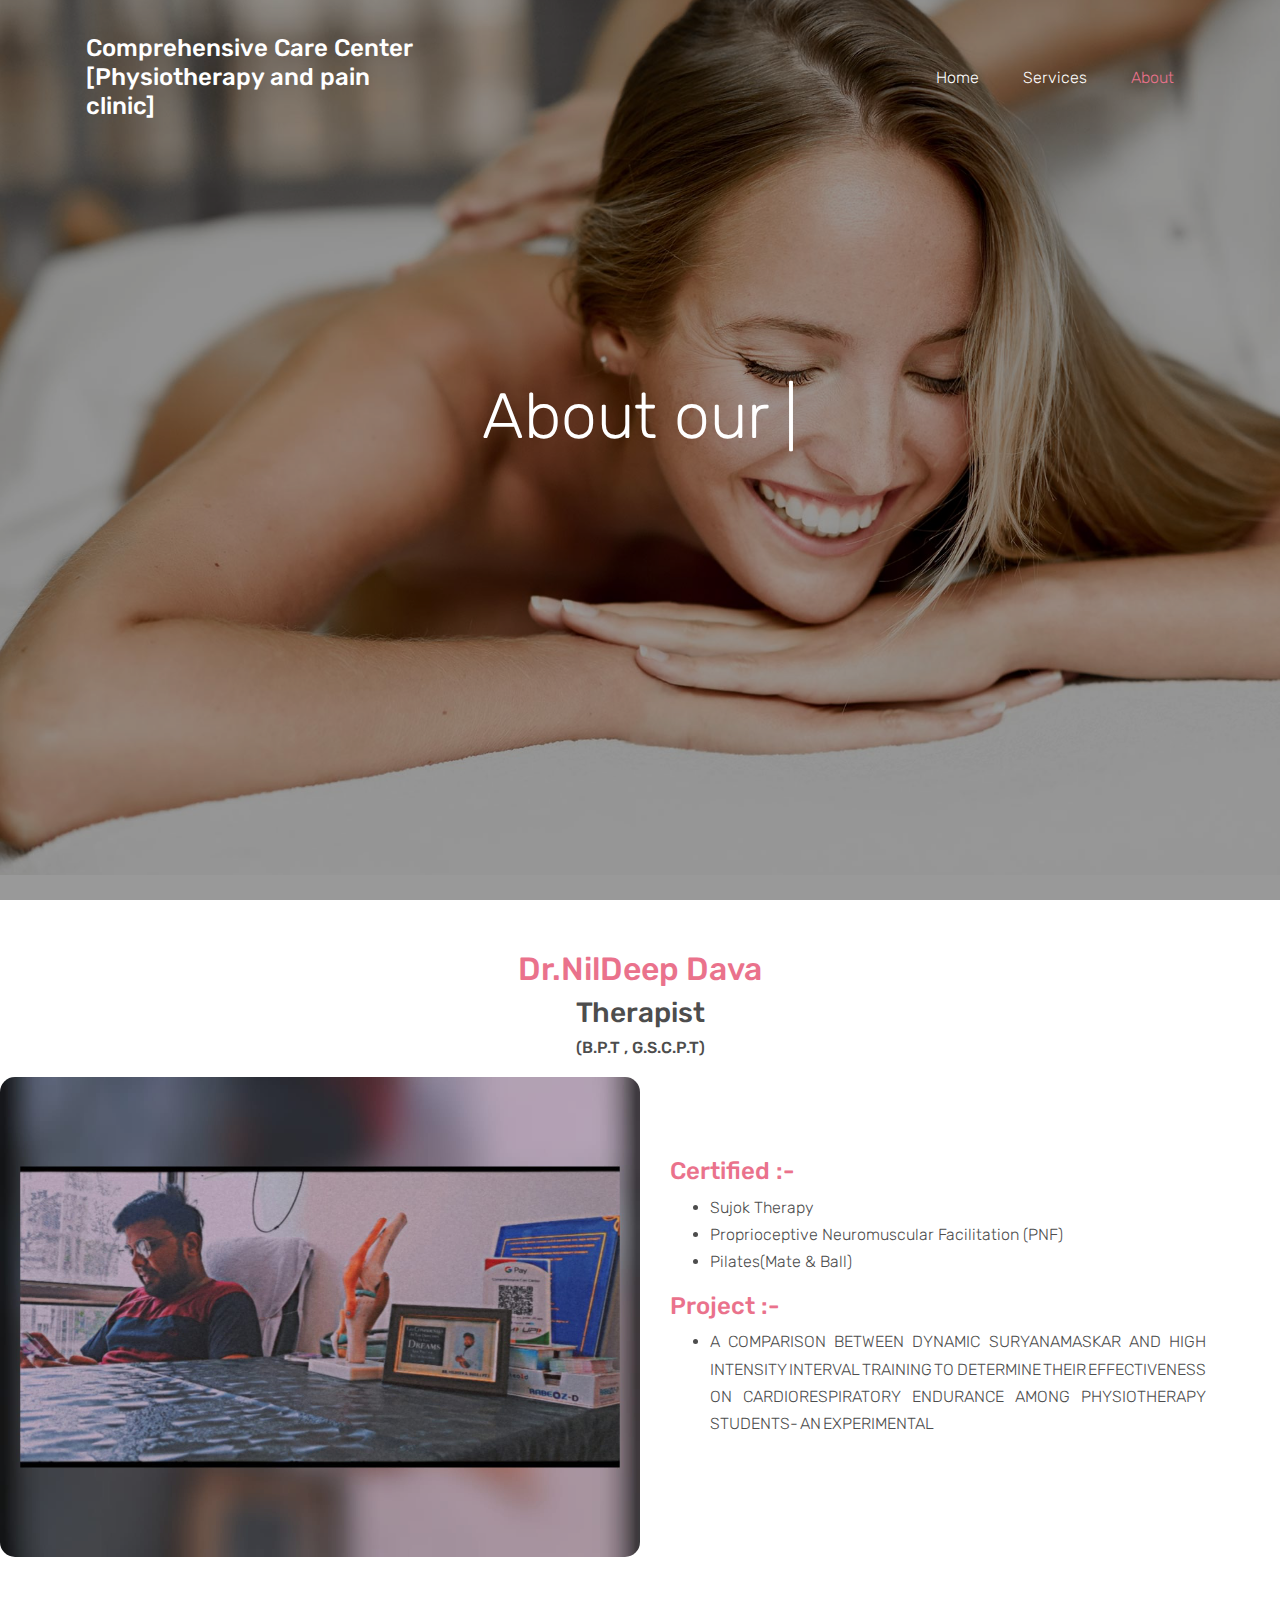
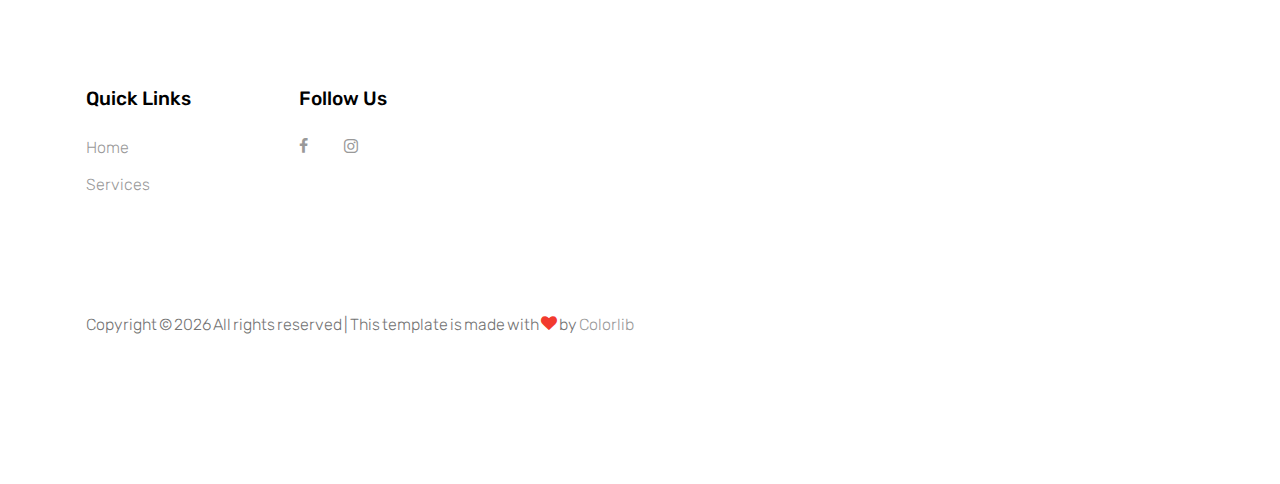
==== commit db4f4410: "add" ====
--- a/about.html
+++ b/about.html
@@ -1,217 +1,198 @@
 <!DOCTYPE html>
 <html lang="en">
-  <head>
-    <title>Comprehensive Care Center</title>
-    <meta charset="utf-8" />
-    <meta
-      name="viewport"
-      content="width=device-width, initial-scale=1, shrink-to-fit=no"
-    />
 
-    <link
-      href="https://fonts.googleapis.com/css?family=Rubik:400,700"
-      rel="stylesheet"
-    />
+<head>
+  <title>Comprehensive Care Center</title>
+  <meta charset="utf-8" />
+  <meta name="viewport" content="width=device-width, initial-scale=1, shrink-to-fit=no" />
 
-    <link rel="stylesheet" href="fonts/icomoon/style.css" />
+  <link href="https://fonts.googleapis.com/css?family=Rubik:400,700" rel="stylesheet" />
 
-    <link rel="stylesheet" href="css/bootstrap.min.css" />
-    <link rel="stylesheet" href="css/magnific-popup.css" /> 
-    <link rel="stylesheet" href="css/jquery-ui.css" />
-    <link rel="stylesheet" href="css/owl.carousel.min.css" />
-    <link rel="stylesheet" href="css/owl.theme.default.min.css" />
+  <link rel="stylesheet" href="fonts/icomoon/style.css" />
 
-    <link rel="stylesheet" href="css/bootstrap-datepicker.css" />
+  <link rel="stylesheet" href="css/bootstrap.min.css" />
+  <link rel="stylesheet" href="css/magnific-popup.css" />
+  <link rel="stylesheet" href="css/jquery-ui.css" />
+  <link rel="stylesheet" href="css/owl.carousel.min.css" />
+  <link rel="stylesheet" href="css/owl.theme.default.min.css" />
 
-    <link rel="stylesheet" href="fonts/flaticon/font/flaticon.css" />
+  <link rel="stylesheet" href="css/bootstrap-datepicker.css" />
 
-    <link rel="stylesheet" href="css/aos.css" />
-    <link rel="stylesheet" href="css/rangeslider.css" />
+  <link rel="stylesheet" href="fonts/flaticon/font/flaticon.css" />
 
-    <link rel="stylesheet" href="css/style.css" />
-  </head>
-  <body>
-    <div class="site-wrap">
-      <div class="site-mobile-menu">
-        <div class="site-mobile-menu-header">
-          <div class="site-mobile-menu-close mt-3">
-            <span class="icon-close2 js-menu-toggle"></span>
-          </div>
+  <link rel="stylesheet" href="css/aos.css" />
+  <link rel="stylesheet" href="css/rangeslider.css" />
+
+  <link rel="stylesheet" href="css/style.css" />
+</head>
+
+<body>
+  <div class="site-wrap">
+    <div class="site-mobile-menu">
+      <div class="site-mobile-menu-header">
+        <div class="site-mobile-menu-close mt-3">
+          <span class="icon-close2 js-menu-toggle"></span>
         </div>
-        <div class="site-mobile-menu-body"></div>
       </div>
+      <div class="site-mobile-menu-body"></div>
+    </div>
 
-     
-         <header class="site-navbar" role="banner">
+
+    <header class="site-navbar" role="banner">
 
       <div class="container">
         <div class="row align-items-center">
-          
+
           <div class="col-11 col-xl-4">
-            <h1 class="mb-0 site-logo"><a href="index.html" class="text-white mb-0">Comprehensive Care Center</span> </a></h1>
+            <h1 class="mb-0 site-logo"><a href="index.html" class="text-white mb-0">Comprehensive Care Center
+                [Physiotherapy and pain clinic]</a></h1>
           </div>
           <div class="col-12 col-md-8 d-none d-xl-block">
             <nav class="site-navigation position-relative text-right" role="navigation">
 
               <ul class="site-menu js-clone-nav mr-auto d-none d-lg-block">
                 <li><a href="index.html"><span>Home</span></a></li>
-                <li class="has-children">
-                  <a href="services.html"><span>Services</span></a>
-                  <ul class="dropdown arrow-top">
-                    <li><a href="#">Physical Therapy</a></li>
-                    <li><a href="#">Massage Therapy</a></li>
-                    <li><a href="#">Chiropractic Therapy</a></li>
-                    <li class="has-children">
-                      <a href="#">Dropdown</a>
-                      <ul class="dropdown">
-                        <li><a href="#">Physical Therapy</a></li>
-                        <li><a href="#">Massage Therapy</a></li>
-                        <li><a href="#">Chiropractic Therapy</a></li>
-                      </ul>
-                    </li>
-                  </ul>
-                </li>
-                  <li class="active">
-                    <a href="about.html"><span>About</span></a>
-                  </li>
-                  <li>
-                    <a href="contact.html"><span>Contact</span></a>
-                  </li>
-             
-            
+                <li><a href="services.html"><span>Services</span></a></li>
+                <li  class="active"><a href="about.html"><span>About</span></a></li>
               </ul>
             </nav>
           </div>
 
 
-          <div class="d-inline-block d-xl-none ml-md-0 mr-auto py-3" style="position: relative; top: 3px;"><a href="#" class="site-menu-toggle js-menu-toggle text-white"><span class="icon-menu h3"></span></a></div>
+          <div class="d-inline-block d-xl-none ml-md-0 mr-auto py-3" style="position: relative; top: 3px;"><a href="#"
+            class="site-menu-toggle js-menu-toggle text-white"><span class="icon-menu h3"></span></a></div>
 
-          </div>
+      </div>
 
-        </div>
       </div>
-      
-    </header>
+  </div>
 
-      <div
-        class="site-blocks-cover overlay"
-        style="background-image: url(images/hero_bg_1.jpg)"
-        data-aos="fade"
-        data-stellar-background-ratio="0.5"
-      >
-        <div class="container">
-          <div
-            class="row align-items-center justify-content-center text-center"
-          >
-            <div class="col-md-10">
-              <div class="row justify-content-center mb-4">
-                <div class="col-md-10 text-center">
-                  <h1 data-aos="fade-up" class="mb-5">
-                    About our <span class="typed-words"></span>
-                  </h1>
-                </div>
-              </div>
+  </header>
+
+  <div class="site-blocks-cover overlay" style="background-image: url(images/hero_bg_1.jpg)" data-aos="fade"
+    data-stellar-background-ratio="0.5">
+    <div class="container">
+      <div class="row align-items-center justify-content-center text-center">
+        <div class="col-md-10">
+          <div class="row justify-content-center mb-4">
+            <div class="col-md-10 text-center">
+              <h1 data-aos="fade-up" class="mb-5">
+                About our <span class="typed-words"></span>
+              </h1>
             </div>
           </div>
         </div>
       </div>
+    </div>
+  </div>
 
-      <div class="site-section">
-        <div class="row justify-content-center">
-          <div class="text-center">
-            <h2 class="text-primary">Dr.NilDeep Dava</h2>
-            <p>Therapist</p>
-          </div>
-        </div>
-        <div class="doctor_details">
-        <div class="row">
-          <img src="images/img_dr1.jpg" alt="Image" class="doctor_photo" />
-          <h3>Dr.Nildeep A. Dava </h3> /////      
-          <h5>B.P.T. , G.S.C.P.T.</h5>////
-          <h5>Certified</h5>Sujok therapy,///Proprioceptive Neuromuscular Facilitation (PNF) , //Pilates(Mate & Ball) ///project :-A COMPARISON BETWEEN DYNAMIC SURYANAMASKAR AND HIGH INTENSITY INTERVAL TRAINING TO DETERMINE THEIR EFFECTIVENESS ON CARDIORESPIRATORY ENDURANCE AMONG PHYSIOTHERAPY STUDENTS- AN EXPERIMENTAL
-        </div>
-       
-        </div>
-       
+
+  <div class="about_container">
+    <h2 class="text-primary">Dr.NilDeep Dava</h2>
+    <h3>Therapist</h3>
+    <h6>(B.P.T , G.S.C.P.T)</h6>
+  </div>
+
+
+  <div class="about_dr_details">
+    
+    <img src="images/img_dr1.jpg" alt="Loading..!" class="dr_img">
+    <div class="dr_information">
+      <div class="Certified">
+        <h4 style="color: #ea728c">Certified :- </h4>
+        <ul>
+          <li>Sujok Therapy</li>
+          <li>Proprioceptive Neuromuscular Facilitation (PNF)</li>
+          <li>Pilates(Mate & Ball)</li>
+        </ul>
       </div>
+        <h4 style="color: #ea728c">Project :-</h4>
+        <ul>
+          <li> <p>
 
-      <footer class="site-footer">
-        <div class="container">
+            A COMPARISON BETWEEN DYNAMIC SURYANAMASKAR AND HIGH INTENSITY INTERVAL TRAINING TO DETERMINE THEIR
+            EFFECTIVENESS ON CARDIORESPIRATORY ENDURANCE AMONG PHYSIOTHERAPY STUDENTS- AN EXPERIMENTAL
+          </p>        
+            </li>      
+          </ul>
+        
+    </div>
+  </div>
+
+
+  <footer class="site-footer">
+    <div class="container">
+      <div class="row">
+        <div class="col-md-9">
           <div class="row">
-            <div class="col-md-9">
-              <div class="row">
-                <div class="col-md-6 mb-5 mb-lg-0 col-lg-3">
-                  <h2 class="footer-heading mb-4">Quick Links</h2>
-                  <ul class="list-unstyled">
-                    <li><a href="#">About Us</a></li>
-                    <li><a href="#">Services</a></li>
-                    <li><a href="#">Testimonials</a></li>
-                    <li><a href="#">Contact Us</a></li>
-                  </ul>
-                </div>
+            <div class="col-md-6 mb-5 mb-lg-0 col-lg-3">
+              <h2 class="footer-heading mb-4">Quick Links</h2>
+              <ul class="list-unstyled">
+                <li><a href="index.html">Home</a></li>
+                <li><a href="services.html">Services</a></li>
+              </ul>
+            </div>
 
-                <div class="col-md-6 mb-5 mb-lg-0 col-lg-3">
-                  <h2 class="footer-heading mb-4">Follow Us</h2>
-                  <a href="https://www.facebook.com/nil.dava.7" class="pl-0 pr-3"
-                    ><span class="icon-facebook"></span
-                  ></a>
-                  
-                  <a href="https://www.instagram.com/physiotherapy_and_painclinic/?igshid=NDRkN2NkYzU=" class="pl-3 pr-3"
-                    ><span class="icon-instagram"></span
-                  ></a>
-               
-                </div>
-              </div>
-            </div>
-          </div>
-          <div class="row pt-5 mt-5">
-            <div class="col-12 text-md-center text-left">
-              <p>
-                <!-- Link back to Colorlib can't be removed. Template is licensed under CC BY 3.0. -->
-                Copyright &copy;
-                <script>
-                  document.write(new Date().getFullYear());
-                </script>
-                All rights reserved | This template is made with
-                <i class="icon-heart text-danger" aria-hidden="true"></i> by
-                <a href="https://colorlib.com" target="_blank">Colorlib</a>
-                <!-- Link back to Colorlib can't be removed. Template is licensed under CC BY 3.0. -->
-              </p>
+            <div class="col-md-6 mb-5 mb-lg-0 col-lg-3">
+              <h2 class="footer-heading mb-4">Follow Us</h2>
+              <a href="https://www.facebook.com/nil.dava.7" class="pl-0 pr-3"><span class="icon-facebook"></span></a>
+
+              <a href="https://www.instagram.com/physiotherapy_and_painclinic/?igshid=NDRkN2NkYzU="
+                class="pl-3 pr-3"><span class="icon-instagram"></span></a>
+
             </div>
           </div>
         </div>
-      </footer>
+      </div>
+      <div class="row pt-5 mt-5">
+        <div class="col-12 text-md-center text-left">
+          <p>
+            <!-- Link back to Colorlib can't be removed. Template is licensed under CC BY 3.0. -->
+            Copyright &copy;
+            <script>
+              document.write(new Date().getFullYear());
+            </script>
+            All rights reserved | This template is made with
+            <i class="icon-heart text-danger" aria-hidden="true"></i> by
+            <a href="https://colorlib.com" target="_blank">Colorlib</a>
+            <!-- Link back to Colorlib can't be removed. Template is licensed under CC BY 3.0. -->
+          </p>
+        </div>
+      </div>
     </div>
+  </footer>
+  </div>
 
-    <script src="js/jquery-3.3.1.min.js"></script>
-    <script src="js/jquery-migrate-3.0.1.min.js"></script>
-    <script src="js/jquery-ui.js"></script>
-    <script src="js/popper.min.js"></script>
-    <script src="js/bootstrap.min.js"></script>
-    <script src="js/owl.carousel.min.js"></script>
-    <script src="js/jquery.stellar.min.js"></script>
-    <script src="js/jquery.countdown.min.js"></script>
-    <script src="js/jquery.magnific-popup.min.js"></script>
-    <script src="js/jquery.animateNumber.min.js"></script>
-    <script src="js/jquery.waypoints.min.js"></script>
+  <script src="js/jquery-3.3.1.min.js"></script>
+  <script src="js/jquery-migrate-3.0.1.min.js"></script>
+  <script src="js/jquery-ui.js"></script>
+  <script src="js/popper.min.js"></script>
+  <script src="js/bootstrap.min.js"></script>
+  <script src="js/owl.carousel.min.js"></script>
+  <script src="js/jquery.stellar.min.js"></script>
+  <script src="js/jquery.countdown.min.js"></script>
+  <script src="js/jquery.magnific-popup.min.js"></script>
+  <script src="js/jquery.animateNumber.min.js"></script>
+  <script src="js/jquery.waypoints.min.js"></script>
 
-    <script src="js/bootstrap-datepicker.min.js"></script>
-    <script src="js/aos.js"></script>
-    <script src="js/rangeslider.min.js"></script>
+  <script src="js/bootstrap-datepicker.min.js"></script>
+  <script src="js/aos.js"></script>
+  <script src="js/rangeslider.min.js"></script>
 
-    <script src="js/typed.js"></script>
-    <script>
-      var typed = new Typed(".typed-words", {
-        strings: ["Comprehensive Care Center"],
-        typeSpeed: 80,
-        backSpeed: 80,
-        backDelay: 4000,
-        startDelay: 1000,
-        loop: false,
-        showCursor: true,
-      });
-    </script>
+  <script src="js/typed.js"></script>
+  <script>
+    var typed = new Typed(".typed-words", {
+      strings: ["Comprehensive Care Center"],
+      typeSpeed: 80,
+      backSpeed: 80,
+      backDelay: 4000,
+      startDelay: 1000,
+      loop: false,
+      showCursor: true,
+    });
+  </script>
 
-    <script src="js/main.js"></script>
-  </body>
-</html>
+  <script src="js/main.js"></script>
+</body>
+
+</html>--- a/css/style.css
+++ b/css/style.css
@@ -4,7 +4,6 @@
   color: #4d4d4d;
   font-weight: 300;
   font-size: 1rem;
-  /* background-color: #000; */
 }
 
 ::-moz-selection {
@@ -17,36 +16,21 @@
   color: #fff;
 }
 
-p{
-  
+p {
   text-align: justify;
-
-}
-
+  word-spacing: -2px;
+}
 
 a {
-  -webkit-transition: .3s all ease;
-  -o-transition: .3s all ease;
-  transition: .3s all ease;
+  -webkit-transition: 0.3s all ease;
+  -o-transition: 0.3s all ease;
+  transition: 0.3s all ease;
 }
 
 a:hover {
   text-decoration: none;
 }
 
-h1,
-h2,
-h3,
-h4,
-h5,
-.h1,
-.h2,
-.h3,
-.h4,
-.h5 {
-  font-family: "Rubik", -apple-system, BlinkMacSystemFont, "Segoe UI", Roboto, "Helvetica Neue", Arial, sans-serif, "Apple Color Emoji", "Segoe UI Emoji", "Segoe UI Symbol", "Noto Color Emoji";
-}
-
 .border-2 {
   border-width: 2px;
 }
@@ -68,9 +52,9 @@
 }
 
 .site-wrap:before {
-  -webkit-transition: .3s all ease-in-out;
-  -o-transition: .3s all ease-in-out;
-  transition: .3s all ease-in-out;
+  -webkit-transition: 0.3s all ease-in-out;
+  -o-transition: 0.3s all ease-in-out;
+  transition: 0.3s all ease-in-out;
   background: rgba(0, 0, 0, 0.6);
   content: "";
   position: absolute;
@@ -168,7 +152,9 @@
 .form-control {
   height: 43px;
   border-radius: 0;
-  font-family: "Rubik", -apple-system, BlinkMacSystemFont, "Segoe UI", Roboto, "Helvetica Neue", Arial, sans-serif, "Apple Color Emoji", "Segoe UI Emoji", "Segoe UI Symbol", "Noto Color Emoji";
+  font-family: "Rubik", -apple-system, BlinkMacSystemFont, "Segoe UI", Roboto,
+    "Helvetica Neue", Arial, sans-serif, "Apple Color Emoji", "Segoe UI Emoji",
+    "Segoe UI Symbol", "Noto Color Emoji";
 }
 
 .form-control:active,
@@ -305,18 +291,18 @@
   }
 }
 
-.hover-bg-enlarge>div {
+.hover-bg-enlarge > div {
   -webkit-transform: scale(1);
   -ms-transform: scale(1);
   transform: scale(1);
-  -webkit-transition: .8s all ease-in-out;
-  -o-transition: .8s all ease-in-out;
-  transition: .8s all ease-in-out;
-}
-
-.hover-bg-enlarge:hover>div,
-.hover-bg-enlarge:focus>div,
-.hover-bg-enlarge:active>div {
+  -webkit-transition: 0.8s all ease-in-out;
+  -o-transition: 0.8s all ease-in-out;
+  transition: 0.8s all ease-in-out;
+}
+
+.hover-bg-enlarge:hover > div,
+.hover-bg-enlarge:focus > div,
+.hover-bg-enlarge:active > div {
   -webkit-transform: scale(1.2);
   -ms-transform: scale(1.2);
   transform: scale(1.2);
@@ -351,7 +337,7 @@
   background: rgba(0, 0, 0, 0.7);
 }
 
-.bg-image>.container {
+.bg-image > .container {
   position: relative;
   z-index: 1;
 }
@@ -363,7 +349,6 @@
 }
 
 @media (max-width: 991.98px) {
-
   .display-1,
   .display-3 {
     font-size: 3rem;
@@ -378,12 +363,12 @@
   color: #fff !important;
   border-radius: 50%;
   position: relative;
-  -webkit-transition: .3s all ease-in-out;
-  -o-transition: .3s all ease-in-out;
-  transition: .3s all ease-in-out;
-}
-
-.play-single-big>span {
+  -webkit-transition: 0.3s all ease-in-out;
+  -o-transition: 0.3s all ease-in-out;
+  transition: 0.3s all ease-in-out;
+}
+
+.play-single-big > span {
   font-size: 50px;
   position: absolute;
   top: 50%;
@@ -416,7 +401,7 @@
 .ul-check li:before {
   left: 0;
   font-size: 20px;
-  top: -.3rem;
+  top: -0.3rem;
   font-family: "icomoon";
   content: "\e5ca";
   position: absolute;
@@ -460,7 +445,7 @@
 
 .caption {
   font-size: 12px;
-  letter-spacing: .2em;
+  letter-spacing: 0.2em;
   text-transform: uppercase;
   font-weight: bold;
 }
@@ -503,7 +488,7 @@
   margin-bottom: 0;
 }
 
-.site-navbar .site-navigation .site-menu .active>a span {
+.site-navbar .site-navigation .site-menu .active > a span {
   color: #ea728c;
   border-radius: 30px;
   display: inline-block;
@@ -515,26 +500,26 @@
   display: inline-block;
 }
 
-.site-navbar .site-navigation .site-menu>li {
+.site-navbar .site-navigation .site-menu > li {
   display: inline-block;
 }
 
-.site-navbar .site-navigation .site-menu>li>a {
+.site-navbar .site-navigation .site-menu > li > a {
   padding: 10px 0px;
   color: #fff;
   text-decoration: none !important;
 }
 
-.site-navbar .site-navigation .site-menu>li>a>span {
+.site-navbar .site-navigation .site-menu > li > a > span {
   padding: 5px 20px;
   display: inline-block;
-  -webkit-transition: .3s all ease;
-  -o-transition: .3s all ease;
-  transition: .3s all ease;
+  -webkit-transition: 0.3s all ease;
+  -o-transition: 0.3s all ease;
+  transition: 0.3s all ease;
   border-radius: 30px;
 }
 
-.site-navbar .site-navigation .site-menu>li>a:hover>span {
+.site-navbar .site-navigation .site-menu > li > a:hover > span {
   color: #fff;
   border-radius: 30px;
   display: inline-block;
@@ -544,12 +529,12 @@
   position: relative;
 }
 
-.site-navbar .site-navigation .site-menu .has-children>a span {
+.site-navbar .site-navigation .site-menu .has-children > a span {
   position: relative;
   padding-right: 30px;
 }
 
-.site-navbar .site-navigation .site-menu .has-children>a span:before {
+.site-navbar .site-navigation .site-menu .has-children > a span:before {
   position: absolute;
   content: "\e313";
   font-size: 16px;
@@ -558,7 +543,7 @@
   -webkit-transform: translateY(-50%);
   -ms-transform: translateY(-50%);
   transform: translateY(-50%);
-  font-family: 'icomoon';
+  font-family: "icomoon";
 }
 
 .site-navbar .site-navigation .site-menu .has-children .dropdown {
@@ -586,7 +571,11 @@
   position: absolute;
 }
 
-.site-navbar .site-navigation .site-menu .has-children .dropdown.arrow-top:before {
+.site-navbar
+  .site-navigation
+  .site-menu
+  .has-children
+  .dropdown.arrow-top:before {
   bottom: 100%;
   left: 20%;
   border: solid transparent;
@@ -597,7 +586,11 @@
   pointer-events: none;
 }
 
-.site-navbar .site-navigation .site-menu .has-children .dropdown.arrow-top:before {
+.site-navbar
+  .site-navigation
+  .site-menu
+  .has-children
+  .dropdown.arrow-top:before {
   border-color: rgba(136, 183, 213, 0);
   border-bottom-color: #fff;
   border-width: 10px;
@@ -613,61 +606,109 @@
   color: #343a40;
 }
 
-.site-navbar .site-navigation .site-menu .has-children .dropdown .active>a {
+.site-navbar .site-navigation .site-menu .has-children .dropdown .active > a {
   color: #ea728c !important;
 }
 
-.site-navbar .site-navigation .site-menu .has-children .dropdown>li {
+.site-navbar .site-navigation .site-menu .has-children .dropdown > li {
   list-style: none;
   padding: 0;
   margin: 0;
   min-width: 200px;
 }
 
-.site-navbar .site-navigation .site-menu .has-children .dropdown>li>a {
+.site-navbar .site-navigation .site-menu .has-children .dropdown > li > a {
   padding: 9px 20px;
   display: block;
 }
 
-.site-navbar .site-navigation .site-menu .has-children .dropdown>li>a:hover {
+.site-navbar
+  .site-navigation
+  .site-menu
+  .has-children
+  .dropdown
+  > li
+  > a:hover {
   background: #f4f5f9;
   color: #25262a;
 }
 
-.site-navbar .site-navigation .site-menu .has-children .dropdown>li.has-children>a {
-  position: relative;
-}
-
-.site-navbar .site-navigation .site-menu .has-children .dropdown>li.has-children>a:after {
+.site-navbar
+  .site-navigation
+  .site-menu
+  .has-children
+  .dropdown
+  > li.has-children
+  > a {
+  position: relative;
+}
+
+.site-navbar
+  .site-navigation
+  .site-menu
+  .has-children
+  .dropdown
+  > li.has-children
+  > a:after {
   position: absolute;
   right: 0;
   content: "\e315";
   right: 20px;
-  font-family: 'icomoon';
-}
-
-.site-navbar .site-navigation .site-menu .has-children .dropdown>li.has-children>.dropdown,
-.site-navbar .site-navigation .site-menu .has-children .dropdown>li.has-children>ul {
+  font-family: "icomoon";
+}
+
+.site-navbar
+  .site-navigation
+  .site-menu
+  .has-children
+  .dropdown
+  > li.has-children
+  > .dropdown,
+.site-navbar
+  .site-navigation
+  .site-menu
+  .has-children
+  .dropdown
+  > li.has-children
+  > ul {
   left: 100%;
   top: 0;
 }
 
-.site-navbar .site-navigation .site-menu .has-children .dropdown>li.has-children:hover>a,
-.site-navbar .site-navigation .site-menu .has-children .dropdown>li.has-children:active>a,
-.site-navbar .site-navigation .site-menu .has-children .dropdown>li.has-children:focus>a {
+.site-navbar
+  .site-navigation
+  .site-menu
+  .has-children
+  .dropdown
+  > li.has-children:hover
+  > a,
+.site-navbar
+  .site-navigation
+  .site-menu
+  .has-children
+  .dropdown
+  > li.has-children:active
+  > a,
+.site-navbar
+  .site-navigation
+  .site-menu
+  .has-children
+  .dropdown
+  > li.has-children:focus
+  > a {
   background: #f4f5f9;
   color: #25262a;
 }
 
-.site-navbar .site-navigation .site-menu .has-children:hover>a,
-.site-navbar .site-navigation .site-menu .has-children:focus>a,
-.site-navbar .site-navigation .site-menu .has-children:active>a {
+.site-navbar .site-navigation .site-menu .has-children:hover > a,
+.site-navbar .site-navigation .site-menu .has-children:focus > a,
+.site-navbar .site-navigation .site-menu .has-children:active > a {
   color: #ea728c;
 }
 
-.site-navbar .site-navigation .site-menu .has-children:hover>a span,
-.site-navbar .site-navigation .site-menu .has-children:focus>a span,
-.site-navbar .site-navigation .site-menu .has-children:active>a span {
+.site-navbar .site-navigation .site-menu .has-children:hover > a span,
+.site-navbar .site-navigation .site-menu .has-children:focus > a span,
+.site-navbar .site-navigation .site-menu .has-children:active > a span {
   color: #ea728c;
 }
 
@@ -677,9 +718,9 @@
   cursor: pointer;
 }
 
-.site-navbar .site-navigation .site-menu .has-children:hover>.dropdown,
-.site-navbar .site-navigation .site-menu .has-children:focus>.dropdown,
-.site-navbar .site-navigation .site-menu .has-children:active>.dropdown {
+.site-navbar .site-navigation .site-menu .has-children:hover > .dropdown,
+.site-navbar .site-navigation .site-menu .has-children:focus > .dropdown,
+.site-navbar .site-navigation .site-menu .has-children:active > .dropdown {
   -webkit-transition-delay: 0s;
   -o-transition-delay: 0s;
   transition-delay: 0s;
@@ -701,9 +742,9 @@
   transform: translateX(110%);
   -webkit-box-shadow: -10px 0 20px -10px rgba(0, 0, 0, 0.1);
   box-shadow: -10px 0 20px -10px rgba(0, 0, 0, 0.1);
-  -webkit-transition: .3s all ease-in-out;
-  -o-transition: .3s all ease-in-out;
-  transition: .3s all ease-in-out;
+  -webkit-transition: 0.3s all ease-in-out;
+  -o-transition: 0.3s all ease-in-out;
+  transition: 0.3s all ease-in-out;
 }
 
 .offcanvas-menu .site-mobile-menu {
@@ -731,9 +772,9 @@
   padding-right: 0px;
   line-height: 1;
   cursor: pointer;
-  -webkit-transition: .3s all ease;
-  -o-transition: .3s all ease;
-  transition: .3s all ease;
+  -webkit-transition: 0.3s all ease;
+  -o-transition: 0.3s all ease;
+  transition: 0.3s all ease;
 }
 
 .site-mobile-menu .site-mobile-menu-header .site-mobile-menu-close span:hover {
@@ -791,7 +832,7 @@
   display: block;
 }
 
-.site-mobile-menu .site-nav-wrap li.active>a {
+.site-mobile-menu .site-nav-wrap li.active > a {
   color: #ea728c;
 }
 
@@ -822,9 +863,9 @@
   -webkit-transform: translate(-50%, -50%) rotate(-180deg);
   -ms-transform: translate(-50%, -50%) rotate(-180deg);
   transform: translate(-50%, -50%) rotate(-180deg);
-  -webkit-transition: .3s all ease;
-  -o-transition: .3s all ease;
-  transition: .3s all ease;
+  -webkit-transition: 0.3s all ease;
+  -o-transition: 0.3s all ease;
+  transition: 0.3s all ease;
 }
 
 .site-mobile-menu .site-nav-wrap .arrow-collapse.collapsed:before {
@@ -833,43 +874,43 @@
   transform: translate(-50%, -50%);
 }
 
-.site-mobile-menu .site-nav-wrap>li {
+.site-mobile-menu .site-nav-wrap > li {
   display: block;
   position: relative;
   float: left;
   width: 100%;
 }
 
-.site-mobile-menu .site-nav-wrap>li>a {
+.site-mobile-menu .site-nav-wrap > li > a {
   padding-left: 20px;
   font-size: 20px;
 }
 
-.site-mobile-menu .site-nav-wrap>li>ul {
+.site-mobile-menu .site-nav-wrap > li > ul {
   padding: 0;
   margin: 0;
   list-style: none;
 }
 
-.site-mobile-menu .site-nav-wrap>li>ul>li {
+.site-mobile-menu .site-nav-wrap > li > ul > li {
   display: block;
 }
 
-.site-mobile-menu .site-nav-wrap>li>ul>li>a {
+.site-mobile-menu .site-nav-wrap > li > ul > li > a {
   padding-left: 40px;
   font-size: 16px;
 }
 
-.site-mobile-menu .site-nav-wrap>li>ul>li>ul {
+.site-mobile-menu .site-nav-wrap > li > ul > li > ul {
   padding: 0;
   margin: 0;
 }
 
-.site-mobile-menu .site-nav-wrap>li>ul>li>ul>li {
+.site-mobile-menu .site-nav-wrap > li > ul > li > ul > li {
   display: block;
 }
 
-.site-mobile-menu .site-nav-wrap>li>ul>li>ul>li>a {
+.site-mobile-menu .site-nav-wrap > li > ul > li > ul > li > a {
   font-size: 16px;
   padding-left: 60px;
 }
@@ -881,11 +922,11 @@
   padding-bottom: 5em;
 }
 
-.site-mobile-menu .site-nav-wrap[data-class="social"]>li {
+.site-mobile-menu .site-nav-wrap[data-class="social"] > li {
   width: auto;
 }
 
-.site-mobile-menu .site-nav-wrap[data-class="social"]>li:first-child a {
+.site-mobile-menu .site-nav-wrap[data-class="social"] > li:first-child a {
   padding-left: 15px !important;
 }
 
@@ -918,13 +959,13 @@
 }
 
 .site-blocks-cover,
-.site-blocks-cover>.container>.row {
+.site-blocks-cover > .container > .row {
   min-height: 600px;
   height: calc(100vh);
 }
 
 .site-blocks-cover.inner-page-cover,
-.site-blocks-cover.inner-page-cover>.container>.row {
+.site-blocks-cover.inner-page-cover > .container > .row {
   min-height: 500px;
   height: calc(30vh);
 }
@@ -1018,9 +1059,9 @@
 }
 
 .team-member img {
-  -webkit-transition: .3s all ease;
-  -o-transition: .3s all ease;
-  transition: .3s all ease;
+  -webkit-transition: 0.3s all ease;
+  -o-transition: 0.3s all ease;
+  transition: 0.3s all ease;
   -webkit-transform: scale(1);
   -ms-transform: scale(1);
   transform: scale(1);
@@ -1039,9 +1080,9 @@
   width: 100%;
   opacity: 0;
   visibility: hidden;
-  -webkit-transition: .3s all ease;
-  -o-transition: .3s all ease;
-  transition: .3s all ease;
+  -webkit-transition: 0.3s all ease;
+  -o-transition: 0.3s all ease;
+  transition: 0.3s all ease;
 }
 
 .team-member .text {
@@ -1052,9 +1093,9 @@
   -webkit-transform: translateY(-30%);
   -ms-transform: translateY(-30%);
   transform: translateY(-30%);
-  -webkit-transition: .5s all ease;
-  -o-transition: .5s all ease;
-  transition: .5s all ease;
+  -webkit-transition: 0.5s all ease;
+  -o-transition: 0.5s all ease;
+  transition: 0.5s all ease;
   opacity: 0;
   visibility: hidden;
   color: #fff;
@@ -1081,9 +1122,9 @@
   -webkit-transform: translateY(-50%);
   -ms-transform: translateY(-50%);
   transform: translateY(-50%);
-  -webkit-transition-delay: .2s;
-  -o-transition-delay: .2s;
-  transition-delay: .2s;
+  -webkit-transition-delay: 0.2s;
+  -o-transition-delay: 0.2s;
+  transition-delay: 0.2s;
   opacity: 1;
   visibility: visible;
   z-index: 4;
@@ -1149,9 +1190,9 @@
 .feature-blocks-1 .feature-block-1 {
   position: relative;
   top: 0;
-  -webkit-transition: .3s all ease;
-  -o-transition: .3s all ease;
-  transition: .3s all ease;
+  -webkit-transition: 0.3s all ease;
+  -o-transition: 0.3s all ease;
+  transition: 0.3s all ease;
   overflow: hidden;
   z-index: 1;
 }
@@ -1162,9 +1203,9 @@
   -webkit-transform: scale(1);
   -ms-transform: scale(1);
   transform: scale(1);
-  -webkit-transition: .3s all ease-in-out;
-  -o-transition: .3s all ease-in-out;
-  transition: .3s all ease-in-out;
+  -webkit-transition: 0.3s all ease-in-out;
+  -o-transition: 0.3s all ease-in-out;
+  transition: 0.3s all ease-in-out;
 }
 
 .feature-blocks-1 .feature-block-1 .text {
@@ -1172,9 +1213,9 @@
   position: relative;
   opacity: 0;
   visibility: hidden;
-  -webkit-transition: .3s all ease-in-out;
-  -o-transition: .3s all ease-in-out;
-  transition: .3s all ease-in-out;
+  -webkit-transition: 0.3s all ease-in-out;
+  -o-transition: 0.3s all ease-in-out;
+  transition: 0.3s all ease-in-out;
 }
 
 .feature-blocks-1 .feature-block-1:before {
@@ -1186,9 +1227,9 @@
   left: 0;
   right: 0;
   background: rgba(0, 0, 0, 0);
-  -webkit-transition: .3s all ease-in-out;
-  -o-transition: .3s all ease-in-out;
-  transition: .3s all ease-in-out;
+  -webkit-transition: 0.3s all ease-in-out;
+  -o-transition: 0.3s all ease-in-out;
+  transition: 0.3s all ease-in-out;
 }
 
 .feature-blocks-1 .feature-block-1 p {
@@ -1270,16 +1311,16 @@
 
 .match-entry {
   position: relative;
-  -webkit-transition: .2s all ease-in-out;
-  -o-transition: .2s all ease-in-out;
-  transition: .2s all ease-in-out;
+  -webkit-transition: 0.2s all ease-in-out;
+  -o-transition: 0.2s all ease-in-out;
+  transition: 0.2s all ease-in-out;
   border-bottom: 1px solid rgba(0, 0, 0, 0.05);
 }
 
 .match-entry .small {
   color: #ccc;
   font-weight: normal;
-  letter-spacing: .15em;
+  letter-spacing: 0.15em;
 }
 
 .match-entry:hover {
@@ -1306,7 +1347,7 @@
 .post-entry .date {
   color: #ccc;
   font-weight: normal;
-  letter-spacing: .1em;
+  letter-spacing: 0.1em;
 }
 
 .post-entry .image {
@@ -1315,9 +1356,9 @@
 }
 
 .post-entry .image img {
-  -webkit-transition: .3s all ease;
-  -o-transition: .3s all ease;
-  transition: .3s all ease;
+  -webkit-transition: 0.3s all ease;
+  -o-transition: 0.3s all ease;
+  transition: 0.3s all ease;
   -webkit-transform: scale(1);
   -ms-transform: scale(1);
   transform: scale(1);
@@ -1341,7 +1382,7 @@
   margin-left: 0 !important;
 }
 
-.site-block-tab .nav-item>a {
+.site-block-tab .nav-item > a {
   padding-left: 0 !important;
   background: none !important;
   padding-right: 0 !important;
@@ -1351,8 +1392,8 @@
   color: #cccccc;
 }
 
-.site-block-tab .nav-item>a:hover,
-.site-block-tab .nav-item>a.active {
+.site-block-tab .nav-item > a:hover,
+.site-block-tab .nav-item > a.active {
   border-bottom: 2px solid #ea728c;
   color: #000;
 }
@@ -1389,7 +1430,7 @@
 .owl-carousel-2 .owl-nav .owl-next.disabled,
 .slide-one-item .owl-nav .owl-prev.disabled,
 .slide-one-item .owl-nav .owl-next.disabled {
-  opacity: .2;
+  opacity: 0.2;
 }
 
 .slide-one-item.home-slider .owl-nav {
@@ -1426,24 +1467,23 @@
   -ms-transform: translateY(-50%);
   transform: translateY(-50%);
   background: rgba(0, 0, 0, 0.2);
-  -webkit-transition: .3s all ease-in-out;
-  -o-transition: .3s all ease-in-out;
-  transition: .3s all ease-in-out;
+  -webkit-transition: 0.3s all ease-in-out;
+  -o-transition: 0.3s all ease-in-out;
+  transition: 0.3s all ease-in-out;
   line-height: 0;
   text-align: center;
   font-size: 25px;
 }
 
 @media (min-width: 768px) {
-
   .slide-one-item.home-slider .owl-prev,
   .slide-one-item.home-slider .owl-next {
     font-size: 25px;
   }
 }
 
-.slide-one-item.home-slider .owl-prev>span,
-.slide-one-item.home-slider .owl-next>span {
+.slide-one-item.home-slider .owl-prev > span,
+.slide-one-item.home-slider .owl-next > span {
   position: absolute;
   line-height: 0;
   top: 50%;
@@ -1497,17 +1537,49 @@
 }
 
 .block-12 figure:before {
-  content: '';
+  content: "";
   position: absolute;
   top: 0;
   right: 0;
   bottom: 0;
   left: 0;
-  background: -moz-linear-gradient(top, transparent 0%, transparent 18%, rgba(0, 0, 0, 0.8) 99%, rgba(0, 0, 0, 0.8) 100%);
-  background: -webkit-linear-gradient(top, transparent 0%, transparent 18%, rgba(0, 0, 0, 0.8) 99%, rgba(0, 0, 0, 0.8) 100%);
-  background: -webkit-gradient(linear, left top, left bottom, from(transparent), color-stop(18%, transparent), color-stop(99%, rgba(0, 0, 0, 0.8)), to(rgba(0, 0, 0, 0.8)));
-  background: -o-linear-gradient(top, transparent 0%, transparent 18%, rgba(0, 0, 0, 0.8) 99%, rgba(0, 0, 0, 0.8) 100%);
-  background: linear-gradient(to bottom, transparent 0%, transparent 18%, rgba(0, 0, 0, 0.8) 99%, rgba(0, 0, 0, 0.8) 100%);
+  background: -moz-linear-gradient(
+    top,
+    transparent 0%,
+    transparent 18%,
+    rgba(0, 0, 0, 0.8) 99%,
+    rgba(0, 0, 0, 0.8) 100%
+  );
+  background: -webkit-linear-gradient(
+    top,
+    transparent 0%,
+    transparent 18%,
+    rgba(0, 0, 0, 0.8) 99%,
+    rgba(0, 0, 0, 0.8) 100%
+  );
+  background: -webkit-gradient(
+    linear,
+    left top,
+    left bottom,
+    from(transparent),
+    color-stop(18%, transparent),
+    color-stop(99%, rgba(0, 0, 0, 0.8)),
+    to(rgba(0, 0, 0, 0.8))
+  );
+  background: -o-linear-gradient(
+    top,
+    transparent 0%,
+    transparent 18%,
+    rgba(0, 0, 0, 0.8) 99%,
+    rgba(0, 0, 0, 0.8) 100%
+  );
+  background: linear-gradient(
+    to bottom,
+    transparent 0%,
+    transparent 18%,
+    rgba(0, 0, 0, 0.8) 99%,
+    rgba(0, 0, 0, 0.8) 100%
+  );
   filter: progid:DXImageTransform.Microsoft.gradient(startColorstr='#00000000', endColorstr='#cc000000', GradientType=0);
 }
 
@@ -1598,7 +1670,7 @@
   opacity: 1;
 }
 
-.block-16 figure .play-button>span {
+.block-16 figure .play-button > span {
   position: absolute;
   left: 55%;
   top: 50%;
@@ -1623,9 +1695,9 @@
   border-radius: 4px;
   max-width: 100%;
   opacity: 1;
-  -webkit-transition: .3s all ease-in-out;
-  -o-transition: .3s all ease-in-out;
-  transition: .3s all ease-in-out;
+  -webkit-transition: 0.3s all ease-in-out;
+  -o-transition: 0.3s all ease-in-out;
+  transition: 0.3s all ease-in-out;
 }
 
 .block-25 ul li a .text .heading {
@@ -1633,9 +1705,9 @@
   line-height: 1.5;
   margin: 0;
   padding: 0;
-  -webkit-transition: .3s all ease;
-  -o-transition: .3s all ease;
-  transition: .3s all ease;
+  -webkit-transition: 0.3s all ease;
+  -o-transition: 0.3s all ease;
+  transition: 0.3s all ease;
   color: #999999;
 }
 
@@ -1644,7 +1716,7 @@
 }
 
 .block-25 ul li a:hover img {
-  opacity: .5;
+  opacity: 0.5;
 }
 
 .block-25 ul li a:hover .text .heading {
@@ -1684,7 +1756,7 @@
   color: #fff;
 }
 
-.player .team-number>span {
+.player .team-number > span {
   position: absolute;
   -webkit-transform: translate(-50%, -50%);
   -ms-transform: translate(-50%, -50%);
@@ -1695,7 +1767,7 @@
 
 .player h2 {
   font-size: 20px;
-  letter-spacing: .2em;
+  letter-spacing: 0.2em;
   text-transform: uppercase;
 }
 
@@ -1735,9 +1807,9 @@
 }
 
 .site-block-feature-7 .icon {
-  -webkit-transition: .2s all ease-in-out;
-  -o-transition: .2s all ease-in-out;
-  transition: .2s all ease-in-out;
+  -webkit-transition: 0.2s all ease-in-out;
+  -o-transition: 0.2s all ease-in-out;
+  transition: 0.2s all ease-in-out;
   position: relative;
   -webkit-transform: scale(1);
   -ms-transform: scale(1);
@@ -1767,11 +1839,43 @@
   top: 0;
   left: 0;
   right: 0;
-  background: -moz-linear-gradient(top, transparent 0%, transparent 18%, rgba(0, 0, 0, 0.8) 99%, rgba(0, 0, 0, 0.8) 100%);
-  background: -webkit-linear-gradient(top, transparent 0%, transparent 18%, rgba(0, 0, 0, 0.8) 99%, rgba(0, 0, 0, 0.8) 100%);
-  background: -webkit-gradient(linear, left top, left bottom, from(transparent), color-stop(18%, transparent), color-stop(99%, rgba(0, 0, 0, 0.8)), to(rgba(0, 0, 0, 0.8)));
-  background: -o-linear-gradient(top, transparent 0%, transparent 18%, rgba(0, 0, 0, 0.8) 99%, rgba(0, 0, 0, 0.8) 100%);
-  background: linear-gradient(to bottom, transparent 0%, transparent 18%, rgba(0, 0, 0, 0.8) 99%, rgba(0, 0, 0, 0.8) 100%);
+  background: -moz-linear-gradient(
+    top,
+    transparent 0%,
+    transparent 18%,
+    rgba(0, 0, 0, 0.8) 99%,
+    rgba(0, 0, 0, 0.8) 100%
+  );
+  background: -webkit-linear-gradient(
+    top,
+    transparent 0%,
+    transparent 18%,
+    rgba(0, 0, 0, 0.8) 99%,
+    rgba(0, 0, 0, 0.8) 100%
+  );
+  background: -webkit-gradient(
+    linear,
+    left top,
+    left bottom,
+    from(transparent),
+    color-stop(18%, transparent),
+    color-stop(99%, rgba(0, 0, 0, 0.8)),
+    to(rgba(0, 0, 0, 0.8))
+  );
+  background: -o-linear-gradient(
+    top,
+    transparent 0%,
+    transparent 18%,
+    rgba(0, 0, 0, 0.8) 99%,
+    rgba(0, 0, 0, 0.8) 100%
+  );
+  background: linear-gradient(
+    to bottom,
+    transparent 0%,
+    transparent 18%,
+    rgba(0, 0, 0, 0.8) 99%,
+    rgba(0, 0, 0, 0.8) 100%
+  );
   filter: progid:DXImageTransform.Microsoft.gradient(startColorstr='#00000000', endColorstr='#cc000000', GradientType=0);
 }
 
@@ -1785,9 +1889,9 @@
 
 .unit-1 img,
 .unit-1 .unit-1-text {
-  -webkit-transition: .3s all ease-in-out;
-  -o-transition: .3s all ease-in-out;
-  transition: .3s all ease-in-out;
+  -webkit-transition: 0.3s all ease-in-out;
+  -o-transition: 0.3s all ease-in-out;
+  transition: 0.3s all ease-in-out;
 }
 
 .unit-1 .unit-1-text {
@@ -1807,9 +1911,9 @@
 .unit-1 p {
   opacity: 0;
   visibility: hidden;
-  -webkit-transition: .3s all ease;
-  -o-transition: .3s all ease;
-  transition: .3s all ease;
+  -webkit-transition: 0.3s all ease;
+  -o-transition: 0.3s all ease;
+  transition: 0.3s all ease;
   color: rgba(255, 255, 255, 0.5);
 }
 
@@ -1907,9 +2011,9 @@
   margin: 0 auto !important;
 }
 
-.feature-1 .icon>span,
-.free-quote .icon>span,
-.feature-3 .icon>span {
+.feature-1 .icon > span,
+.free-quote .icon > span,
+.feature-3 .icon > span {
   font-size: 35px;
   color: #fff;
   position: absolute;
@@ -2081,9 +2185,9 @@
 
 .ul-social-circle li a span {
   color: #fff;
-  -webkit-transition: .3s all ease;
-  -o-transition: .3s all ease;
-  transition: .3s all ease;
+  -webkit-transition: 0.3s all ease;
+  -o-transition: 0.3s all ease;
+  transition: 0.3s all ease;
 }
 
 .ul-social-circle li a:hover span {
@@ -2150,28 +2254,28 @@
   background: #f8f9fa;
   position: relative;
   top: 0;
-  -webkit-transition: .3s all ease-in-out;
-  -o-transition: .3s all ease-in-out;
-  transition: .3s all ease-in-out;
+  -webkit-transition: 0.3s all ease-in-out;
+  -o-transition: 0.3s all ease-in-out;
+  transition: 0.3s all ease-in-out;
 }
 
 .popular-category .icon {
   display: block;
-  -webkit-transition: .1s all ease;
-  -o-transition: .1s all ease;
-  transition: .1s all ease;
-}
-
-.popular-category .icon>span {
+  -webkit-transition: 0.1s all ease;
+  -o-transition: 0.1s all ease;
+  transition: 0.1s all ease;
+}
+
+.popular-category .icon > span {
   line-height: 0;
   font-size: 60px;
 }
 
 .popular-category .caption {
   color: #666666;
-  -webkit-transition: .1s all ease;
-  -o-transition: .1s all ease;
-  transition: .1s all ease;
+  -webkit-transition: 0.1s all ease;
+  -o-transition: 0.1s all ease;
+  transition: 0.1s all ease;
 }
 
 .popular-category .number {
@@ -2181,9 +2285,9 @@
   background: #e9ecef;
   color: #000;
   font-size: 14px;
-  -webkit-transition: .1s all ease;
-  -o-transition: .1s all ease;
-  transition: .1s all ease;
+  -webkit-transition: 0.1s all ease;
+  -o-transition: 0.1s all ease;
+  transition: 0.1s all ease;
 }
 
 .popular-category:hover {
@@ -2239,9 +2343,9 @@
   object-fit: cover;
   height: 100%;
   width: 100%;
-  -webkit-transition: .3s all ease;
-  -o-transition: .3s all ease;
-  transition: .3s all ease;
+  -webkit-transition: 0.3s all ease;
+  -o-transition: 0.3s all ease;
+  transition: 0.3s all ease;
   -webkit-transform: scale(1.05);
   -ms-transform: scale(1.05);
   transform: scale(1.05);
@@ -2269,7 +2373,7 @@
   background: #ea728c;
   border-radius: 30px;
   color: #fff;
-  letter-spacing: .2em;
+  letter-spacing: 0.2em;
   text-transform: uppercase;
 }
 
@@ -2299,9 +2403,9 @@
   border-radius: 50%;
   display: inline-block;
   background: rgba(255, 255, 255, 0.3);
-  -webkit-transition: .3s all ease;
-  -o-transition: .3s all ease;
-  transition: .3s all ease;
+  -webkit-transition: 0.3s all ease;
+  -o-transition: 0.3s all ease;
+  transition: 0.3s all ease;
 }
 
 .listing-item .bookmark span {
@@ -2377,7 +2481,7 @@
   background: #ea728c;
   border-radius: 30px;
   color: #fff;
-  letter-spacing: .2em;
+  letter-spacing: 0.2em;
   text-transform: uppercase;
 }
 
@@ -2396,9 +2500,9 @@
   border-radius: 50%;
   display: inline-block;
   background: rgba(0, 0, 0, 0.1);
-  -webkit-transition: .3s all ease;
-  -o-transition: .3s all ease;
-  transition: .3s all ease;
+  -webkit-transition: 0.3s all ease;
+  -o-transition: 0.3s all ease;
+  transition: 0.3s all ease;
 }
 
 .listing-horizontal .lh-content .bookmark span {
@@ -2473,7 +2577,7 @@
 
 .how-it-work-step .number {
   color: #ea728c;
-  letter-spacing: .2rem;
+  letter-spacing: 0.2rem;
   width: 50px;
   height: 50px;
   line-height: 50px;
@@ -2546,7 +2650,7 @@
 .comment-list li .comment-body .meta {
   text-transform: uppercase;
   font-size: 13px;
-  letter-spacing: .1em;
+  letter-spacing: 0.1em;
   color: #ccc;
 }
 
@@ -2626,7 +2730,6 @@
 }
 
 @media (max-width: 991.98px) {
-
   .events-wrap,
   .events-bg-img {
     width: 100%;
@@ -2654,22 +2757,22 @@
   }
 }
 
-.half-wrap>.half {
+.half-wrap > .half {
   width: 50%;
 }
 
 @media (max-width: 991.98px) {
-  .half-wrap>.half {
+  .half-wrap > .half {
     width: 100%;
     height: 200px;
   }
 }
 
-.half-wrap>.half.arrow-right {
-  position: relative;
-}
-
-.half-wrap>.half.arrow-right:after {
+.half-wrap > .half.arrow-right {
+  position: relative;
+}
+
+.half-wrap > .half.arrow-right:after {
   left: 100%;
   top: 50%;
   border: solid transparent;
@@ -2685,16 +2788,16 @@
 }
 
 @media (max-width: 767.98px) {
-  .half-wrap>.half.arrow-right:after {
+  .half-wrap > .half.arrow-right:after {
     display: none;
   }
 }
 
-.half-wrap>.half.arrow-left {
-  position: relative;
-}
-
-.half-wrap>.half.arrow-left:after {
+.half-wrap > .half.arrow-left {
+  position: relative;
+}
+
+.half-wrap > .half.arrow-left:after {
   right: 100%;
   top: 50%;
   border: solid transparent;
@@ -2710,12 +2813,12 @@
 }
 
 @media (max-width: 767.98px) {
-  .half-wrap>.half.arrow-left:after {
+  .half-wrap > .half.arrow-left:after {
     display: none;
   }
 }
 
-.half-wrap>.half .text {
+.half-wrap > .half .text {
   padding: 30px;
   color: #888;
 }
@@ -2768,9 +2871,9 @@
 }
 
 .block-services-1 .block-service-1-more {
-  -webkit-transition: .3s all ease;
-  -o-transition: .3s all ease;
-  transition: .3s all ease;
+  -webkit-transition: 0.3s all ease;
+  -o-transition: 0.3s all ease;
+  transition: 0.3s all ease;
   position: relative;
   display: inline-block;
 }
@@ -2799,9 +2902,9 @@
   -webkit-transform: scale(1);
   -ms-transform: scale(1);
   transform: scale(1);
-  -webkit-transition: .3s all ease;
-  -o-transition: .3s all ease;
-  transition: .3s all ease;
+  -webkit-transition: 0.3s all ease;
+  -o-transition: 0.3s all ease;
+  transition: 0.3s all ease;
 }
 
 .block-services-1 .block-service-1-card .block-service-1-heading {
@@ -2861,7 +2964,10 @@
   color: rgba(255, 255, 255, 0.7);
 }
 
-.block-half-content-1 .block-half-content-text .block-half-content-excerpt .lead {
+.block-half-content-1
+  .block-half-content-text
+  .block-half-content-excerpt
+  .lead {
   font-size: 18px;
 }
 
@@ -2916,28 +3022,80 @@
   padding-bottom: 7px !important;
 }
 
-.doctor_photo {
+.about_container {
+  display: block;
+  text-align: center;
+  margin-top: 50px;
+}
+.about_dr_details {
+  margin-top: 20px;
   display: flex;
   flex-wrap: wrap;
-  width: 350px;
-  border-radius: 50px;
-
-}
-
-.doctor_details {
-  display: flex;
-  flex-wrap: wrap;
-  margin: 45px;
-}
-
-@media (max-width: 1000px) {
-  .doctor_photo {
-    display: flex;
-    flex-wrap: wrap;
+}
+.dr_information {
+  margin: 30px;
+  width: 536px;
+}
+.Certified {
+  margin-top: 50px;
+}
+.dr_img {
+  width: 50vw;
+  border-radius: 15px;
+}
+
+@media (max-width: 1024px) {
+  .dr_img {
     width: 100%;
-    border-radius: 50px;
-
-  }
-}
-
-/*# sourceMappingURL=style.css.map */+  }
+  .dr_information {
+    width: 100%;
+  }
+}
+
+.therapy_container {
+  display: grid;
+  grid-template-columns: repeat(auto-fit, minmax(250px, 1fr));
+  gap: 30px;
+}
+.card {
+  box-shadow: 0 4px 8px 0 rgba(0, 0, 0, 0.2);
+  transition: 0.3s;
+  height: 453px;
+  overflow: auto;
+}
+
+.card:hover {
+  box-shadow: 0 8px 16px 0 rgba(0, 0, 0, 0.2);
+}
+.car_heading {
+  margin: 15px;
+  font-size: 25px;
+}
+.description {
+  margin: 20px;
+}
+.container {
+  padding: 2px 16px;
+}
+
+/* width */
+::-webkit-scrollbar {
+  width: 0px;
+}
+
+/* Track */
+::-webkit-scrollbar-track {
+  background: #f1f1f1;
+}
+
+/* Handle */
+::-webkit-scrollbar-thumb {
+  background: #888;
+}
+
+/* Handle on hover */
+::-webkit-scrollbar-thumb:hover {
+  background: #555;
+}
+/*# sourceMappingURL=style.css.map */
